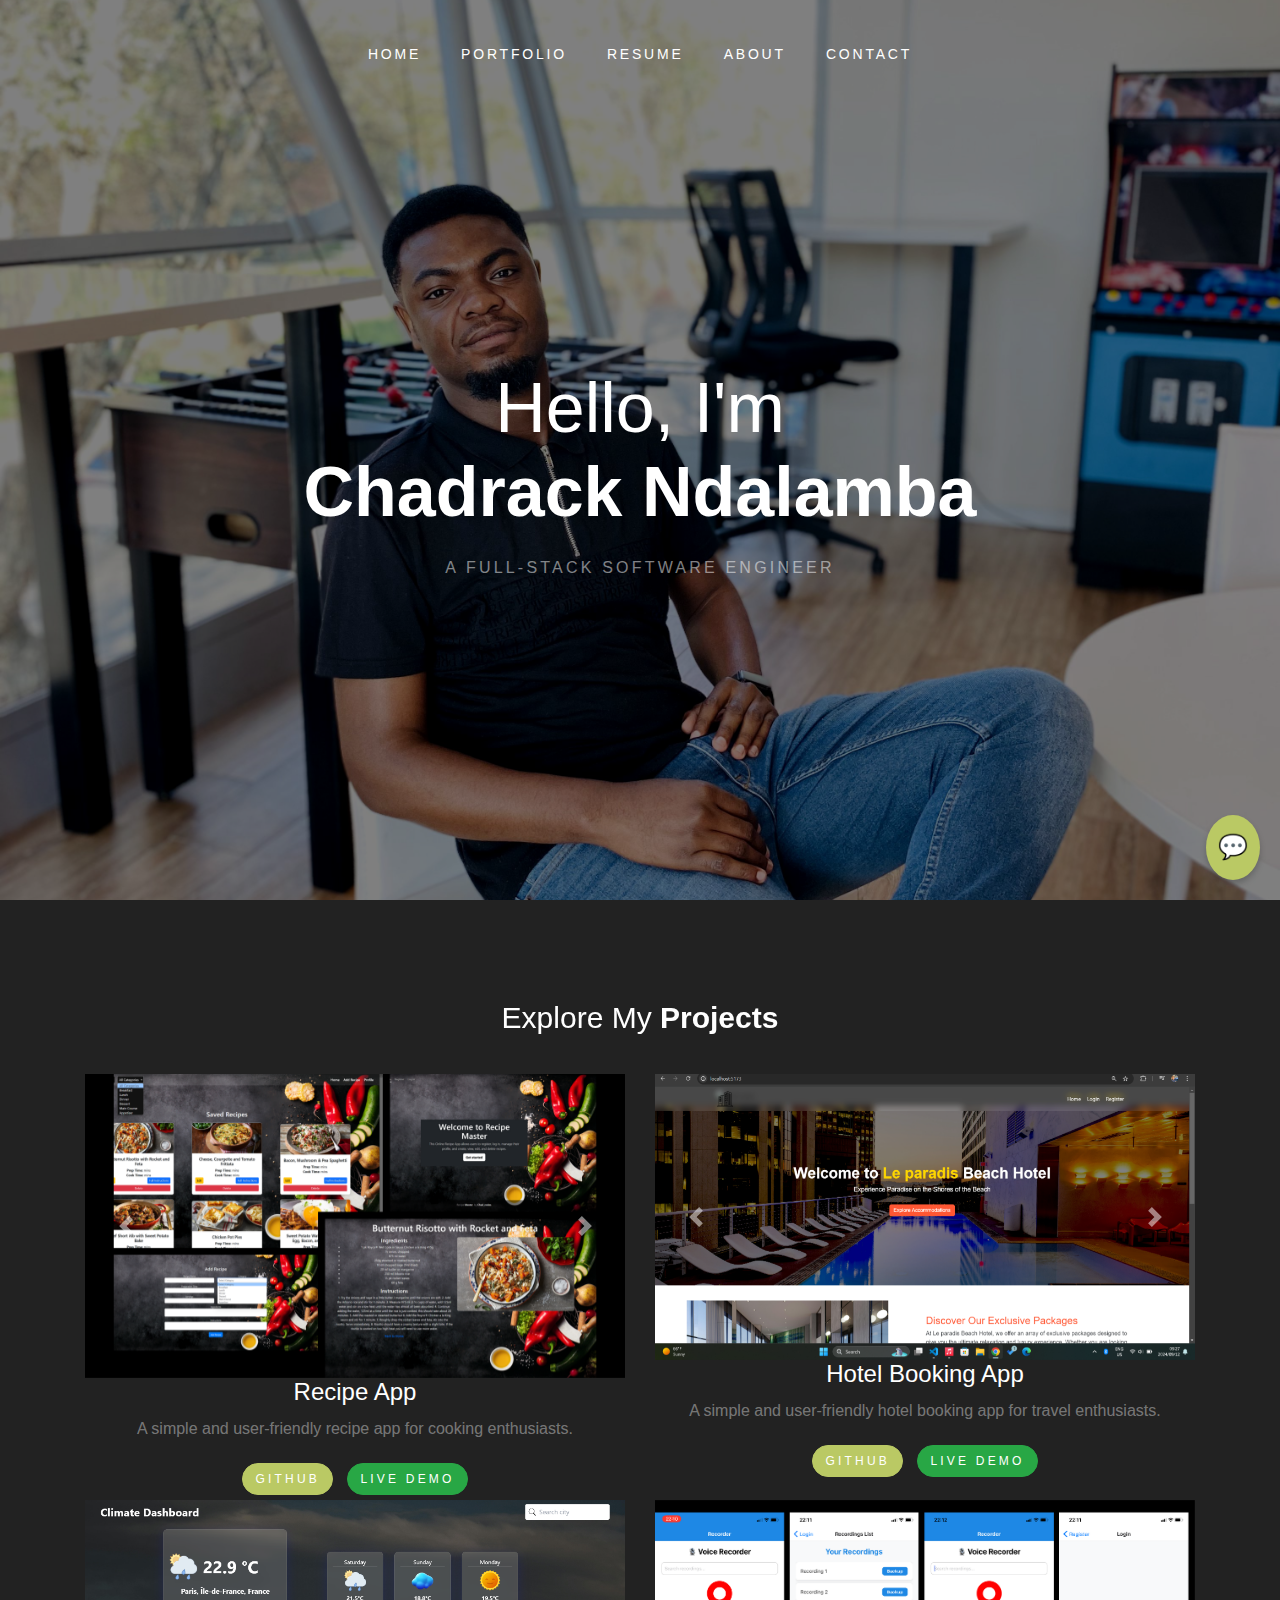
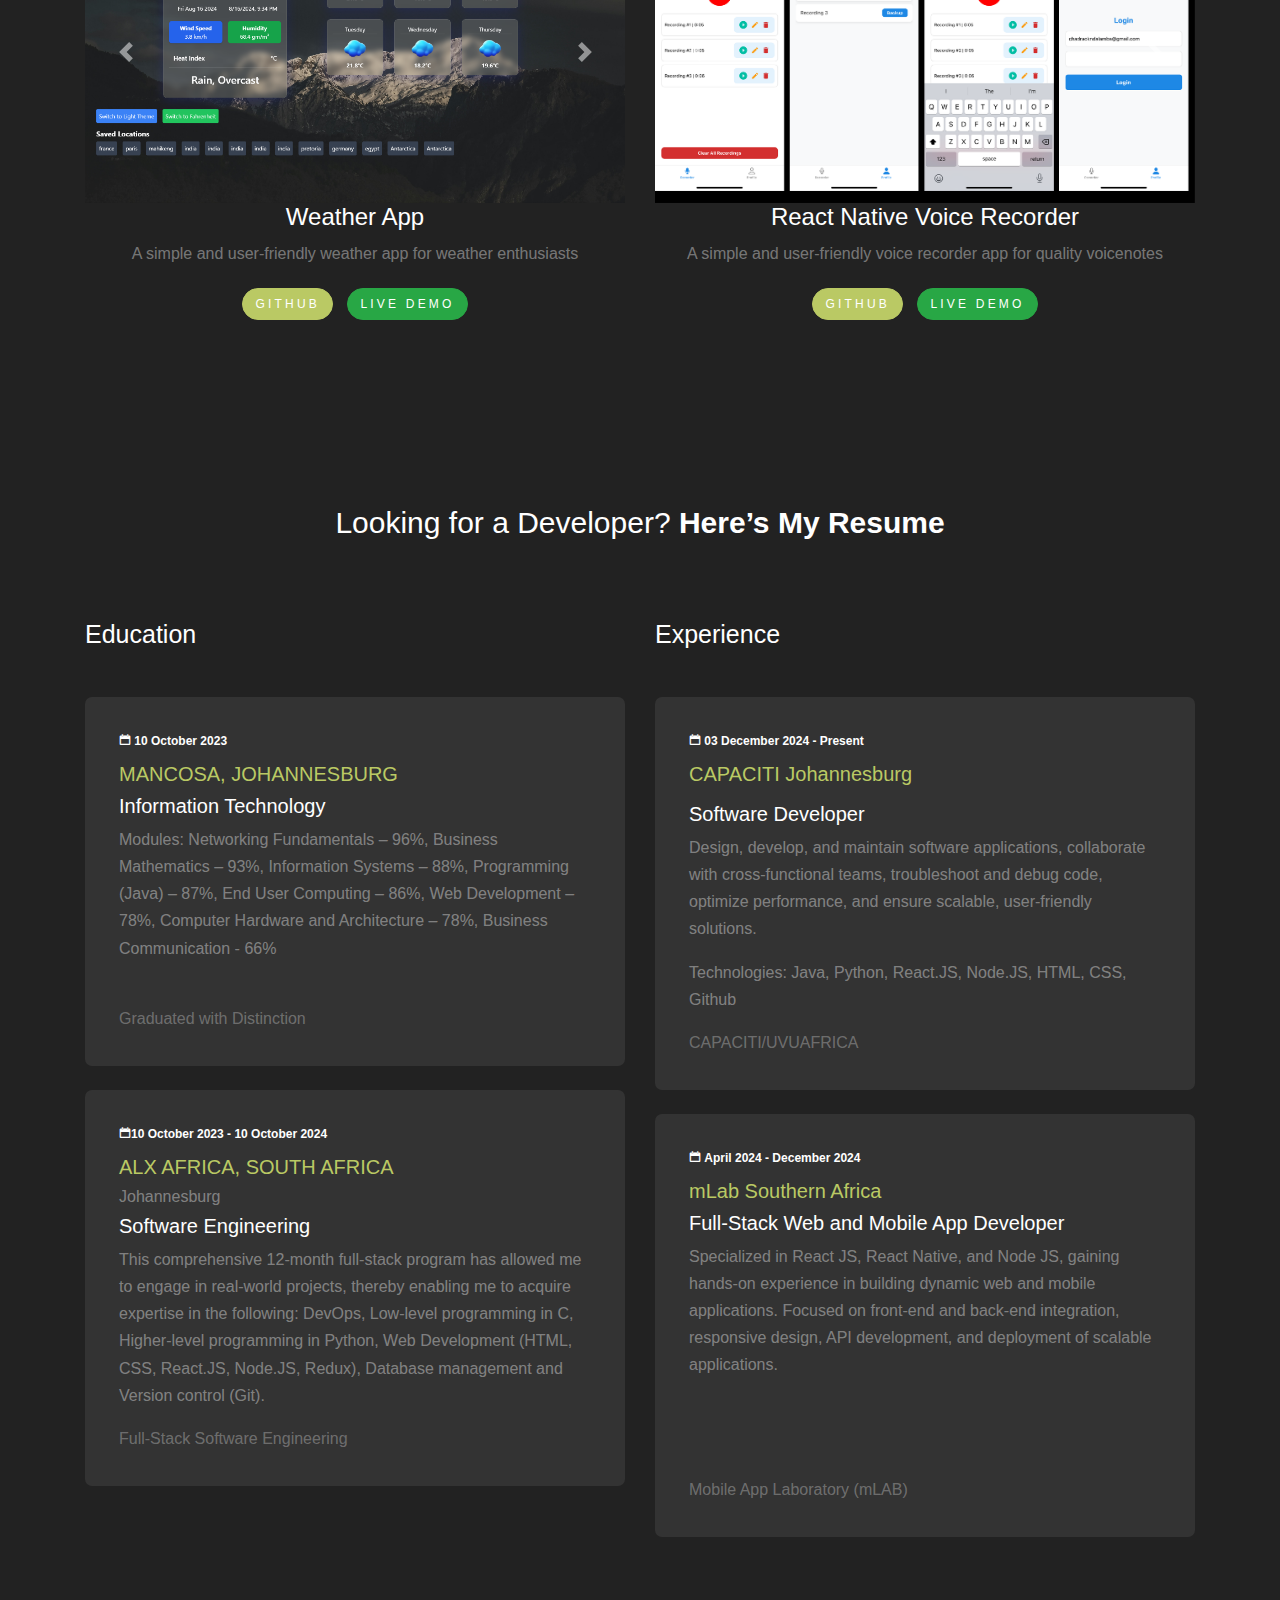
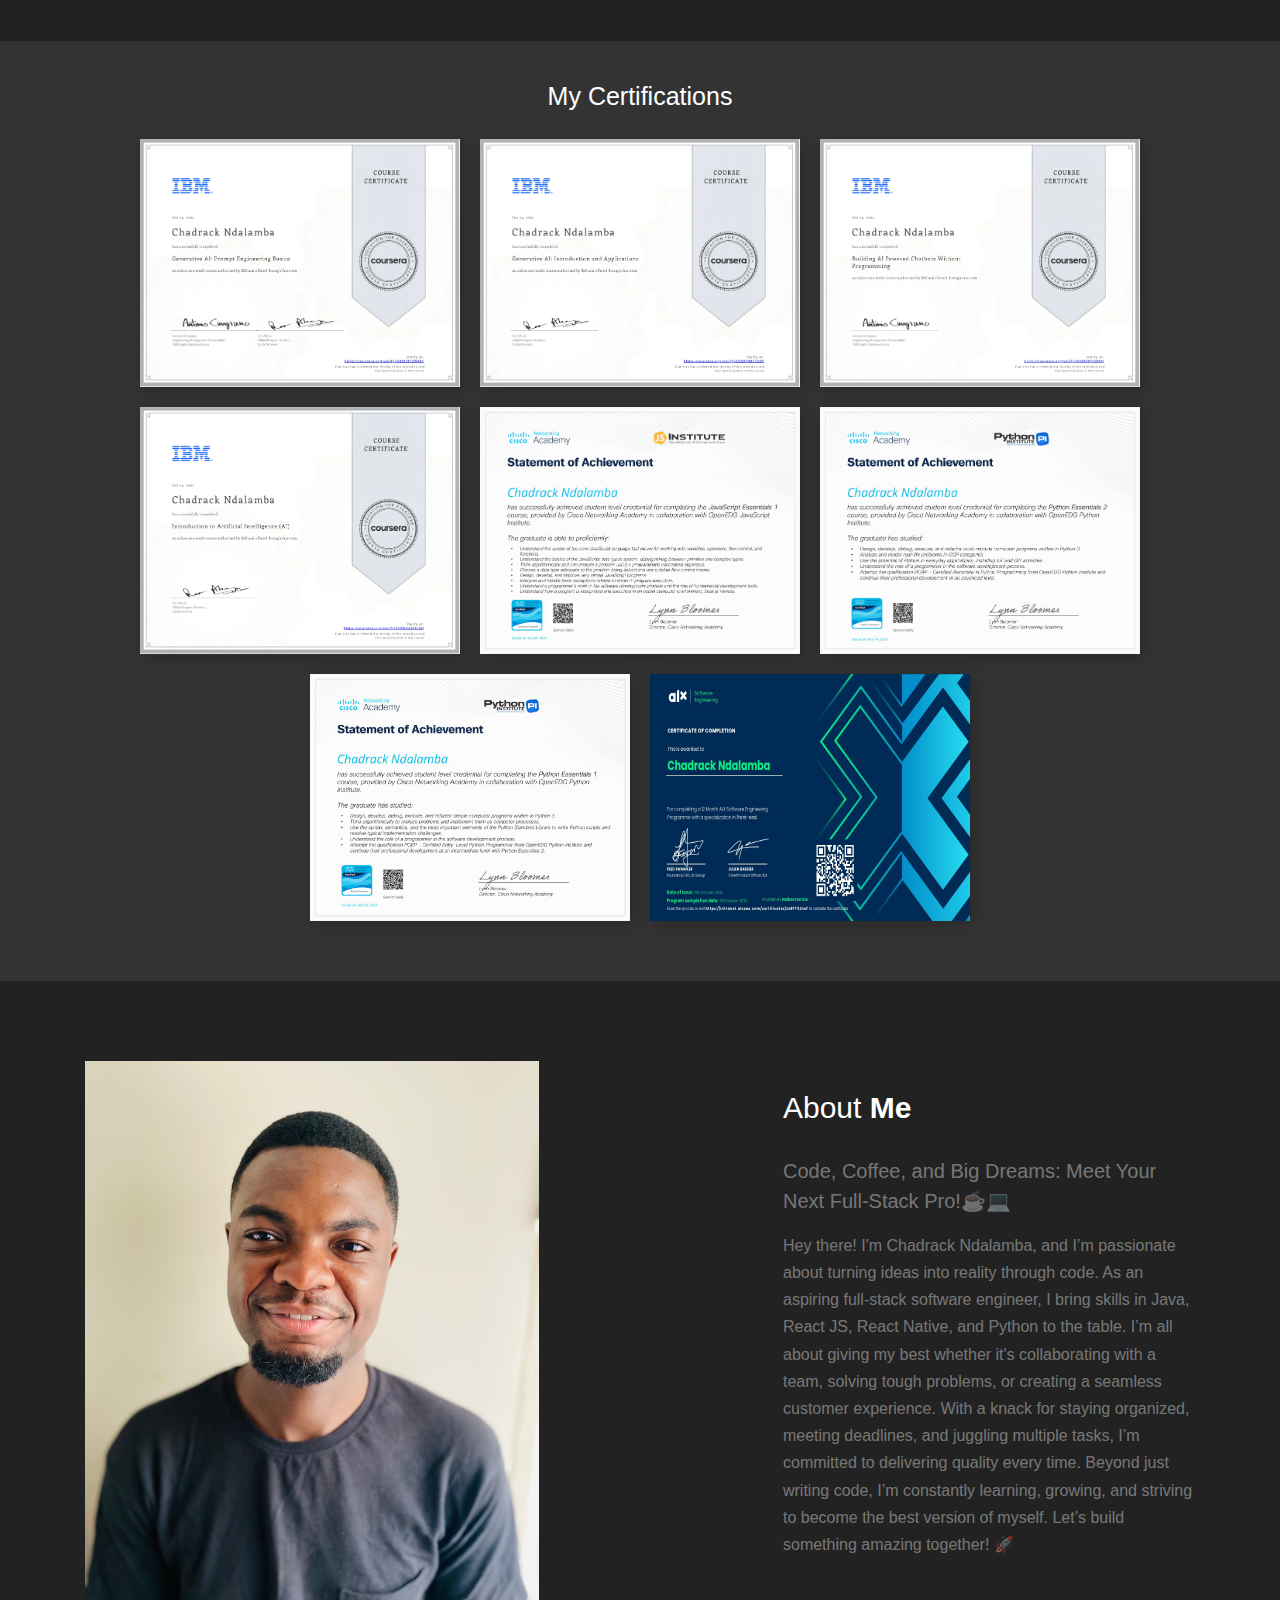
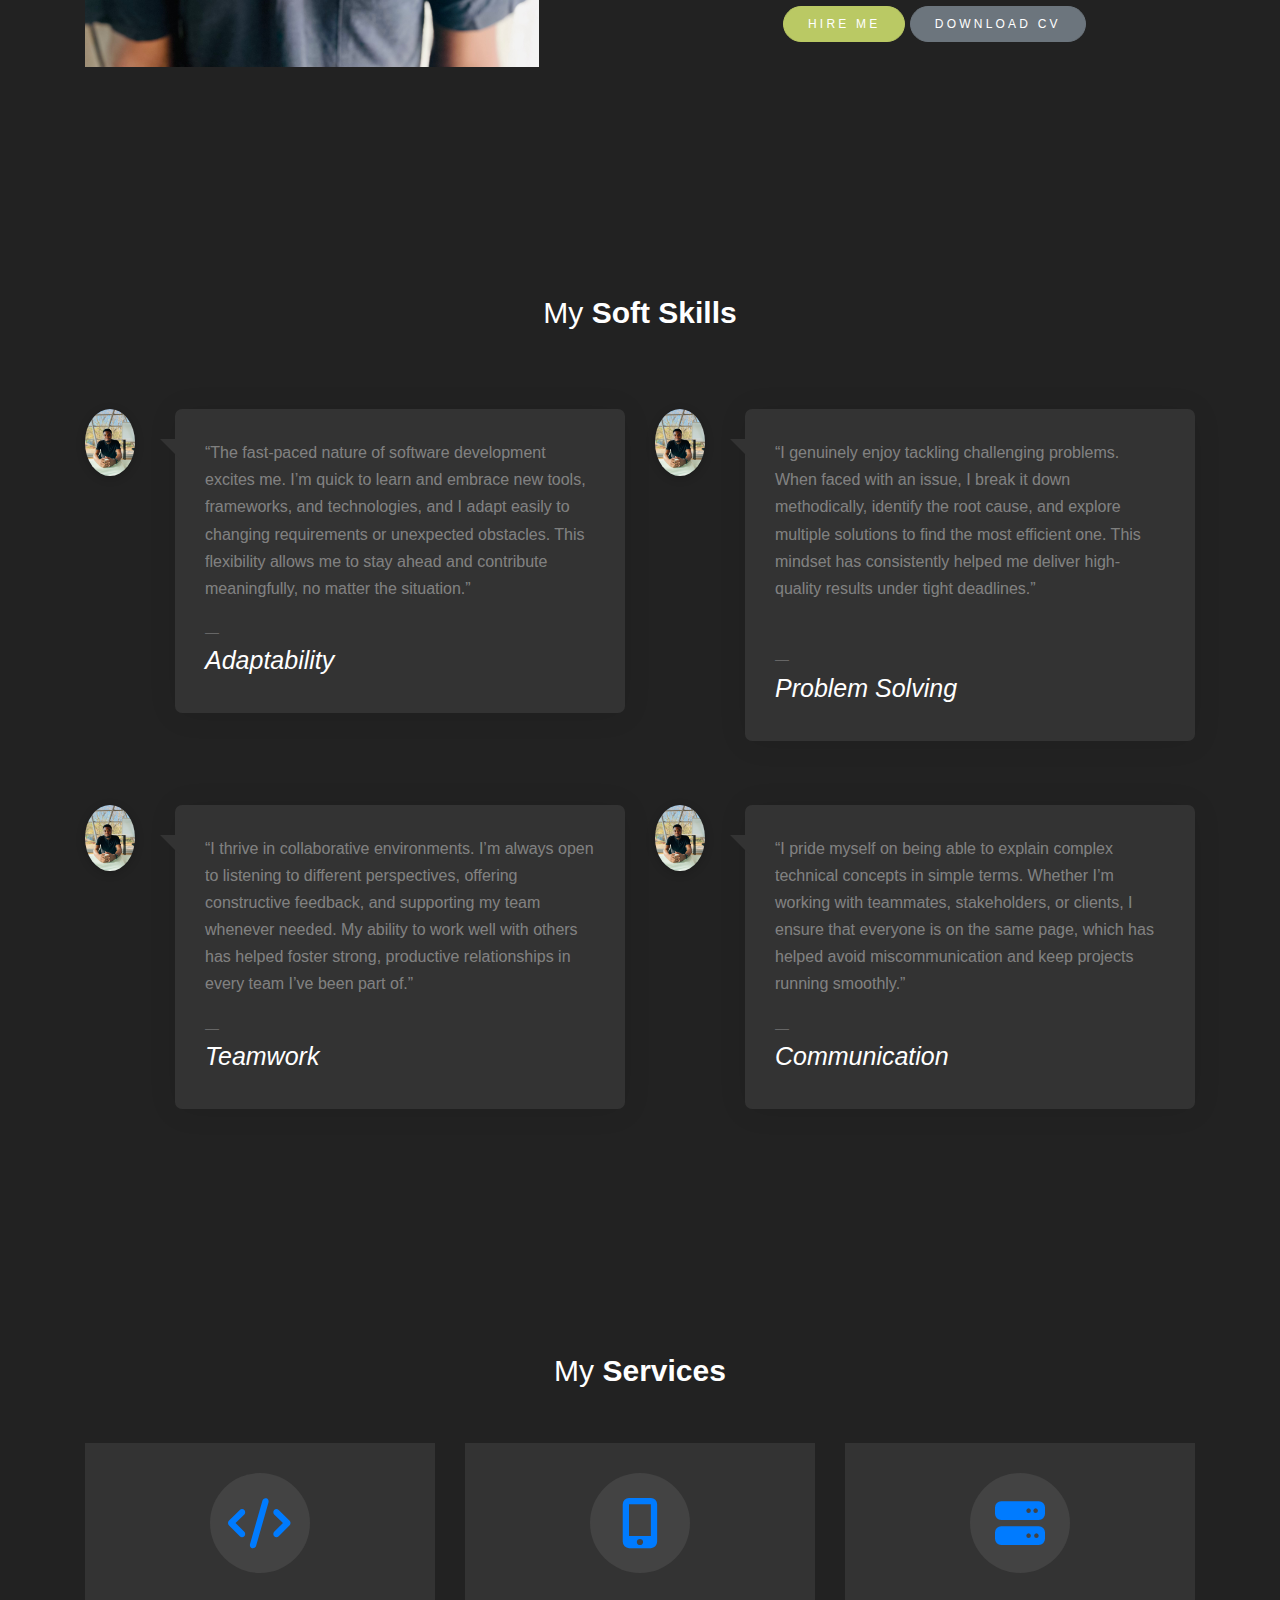
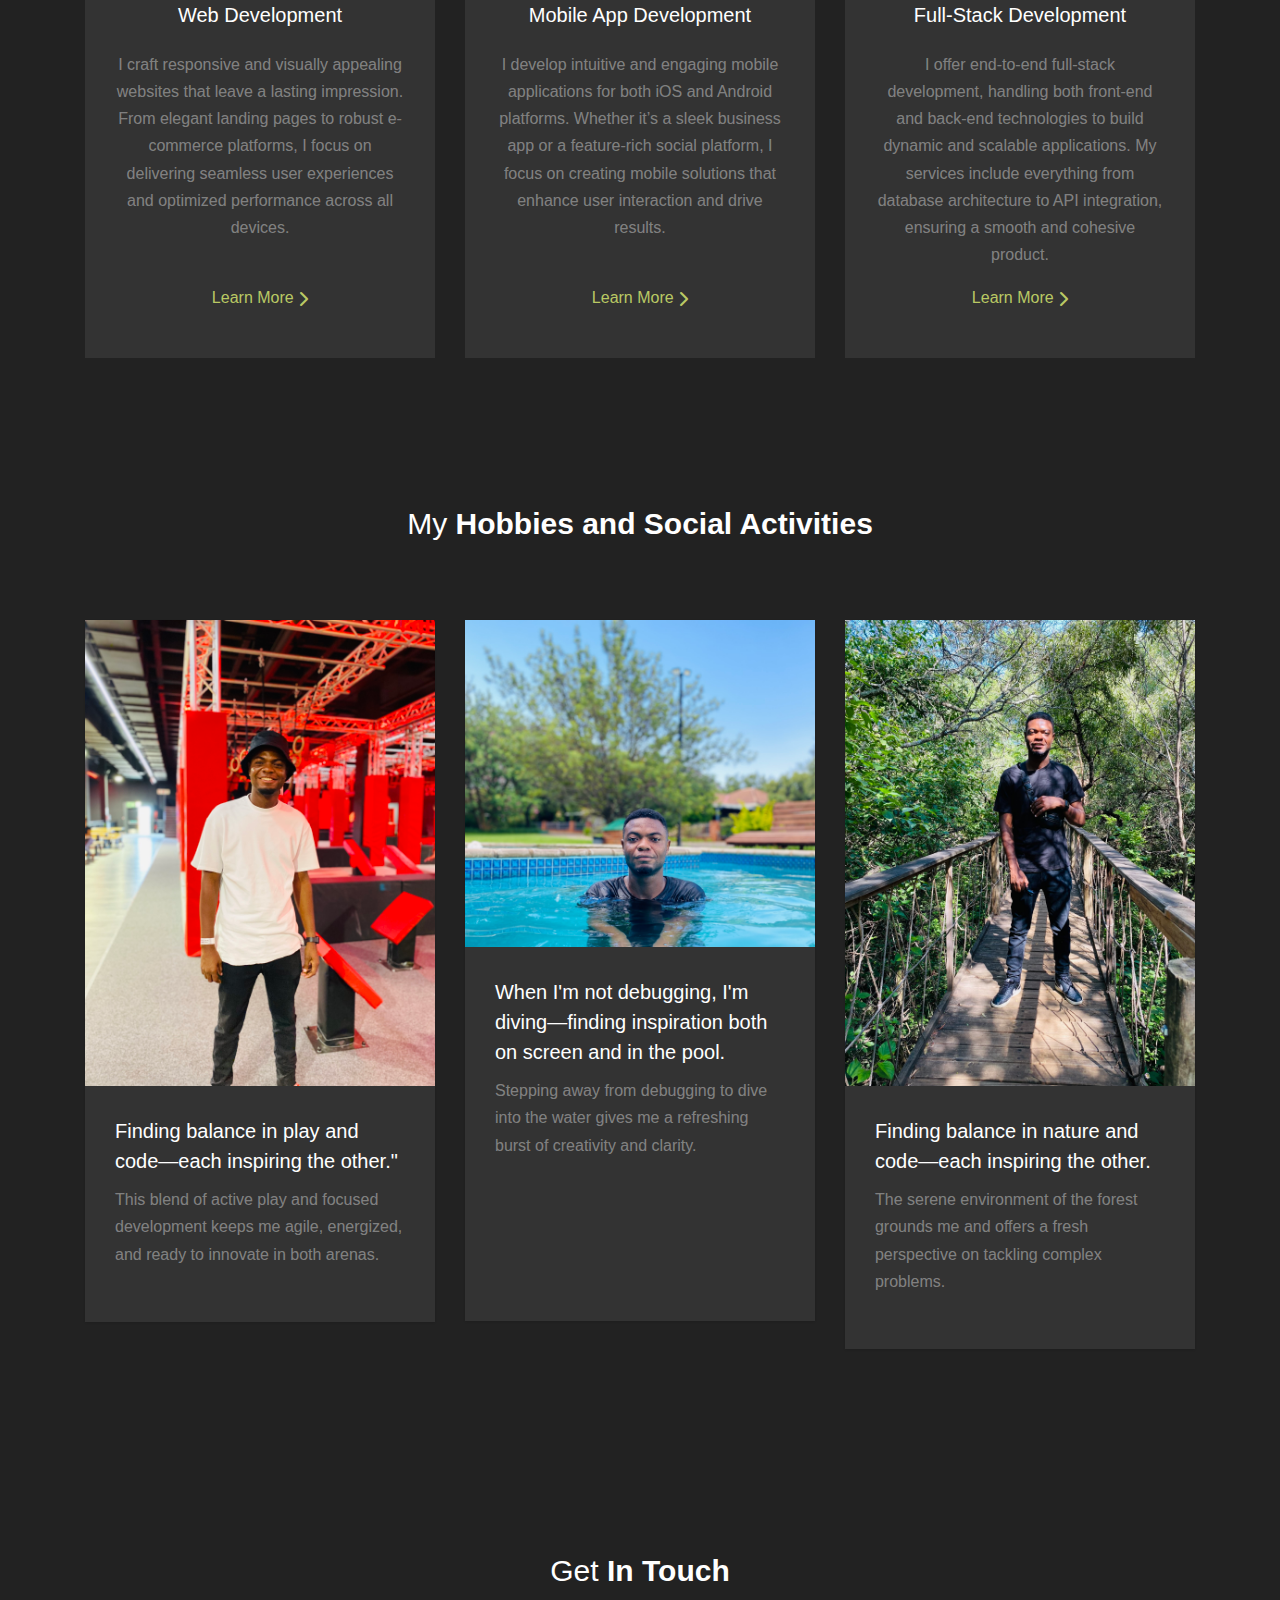
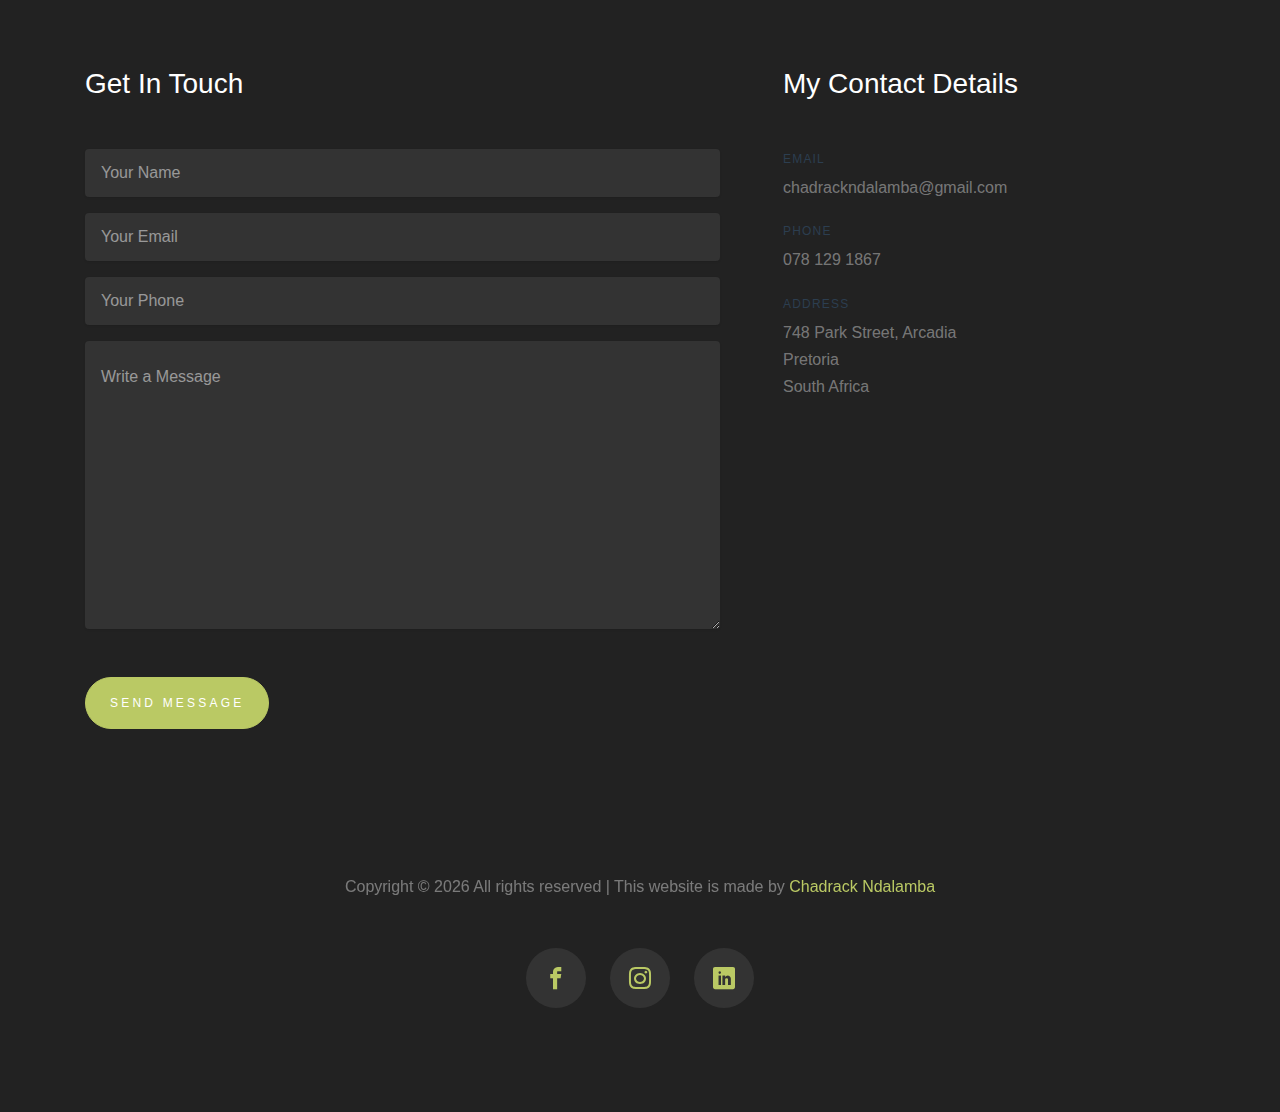
==== index.html @ ae7b4382 "changed previous icons on the services section with new icons and colors" ====
<!DOCTYPE html>
<html lang="en">
<head>
	<title>Welcome to My Portfolio</title>
	<meta charset="utf-8">
	<meta name="viewport" content="width=device-width, initial-scale=1, shrink-to-fit=no">
	<link rel="stylesheet" href="css/animate.css">
	<link rel="stylesheet" href="css/flexslider.css">
	<link rel="stylesheet" href="fonts/icomoon/style.css">

	<link rel="stylesheet" href="css/bootstrap.css">
	<link rel="stylesheet" href="css/style.css">

	<link href="https://fonts.googleapis.com/css?family=Nunito+Sans:200,300,400,700" rel="stylesheet">
	<link rel="stylesheet" href="https://cdnjs.cloudflare.com/ajax/libs/font-awesome/6.4.2/css/all.min.css">


</head>
<body data-spy="scroll" data-target="#pb-navbar" data-offset="200">



	<nav class="navbar navbar-expand-lg site-navbar navbar-light bg-light" id="pb-navbar">

		<div class="container">
			<button class="navbar-toggler" type="button" data-toggle="collapse" data-target="#navbarsExample09" aria-controls="navbarsExample09" aria-expanded="false" aria-label="Toggle navigation">
				<span class="navbar-toggler-icon"></span>
			</button>


			<div class="collapse navbar-collapse justify-content-md-center" id="navbarsExample09">
				<ul class="navbar-nav">
					<li class="nav-item"><a class="nav-link" href="#section-home">Home</a></li>
					<li class="nav-item"><a class="nav-link" href="#section-portfolio">Portfolio</a></li>
					<li class="nav-item"><a class="nav-link" href="#section-resume">Resume</a></li>
					<li class="nav-item"><a class="nav-link" href="#section-about">About</a></li>
					<li class="nav-item"><a class="nav-link" href="#section-contact">Contact</a></li>
				</ul>
			</div>
		</div>
	</nav>




	<section class="site-hero" style="background-image: url(images/IMG_8295.jpg);" id="section-home" data-stellar-background-ratio="0.5">
		<div class="container">
			<div class="row intro-text align-items-center justify-content-center">
				<div class="col-md-10 text-center pt-5">

					<h1 class="site-heading site-animate">Hello, I'm <strong class="d-block">Chadrack Ndalamba</strong></h1>
					<strong class="d-block text-white text-uppercase letter-spacing">A Full-Stack Software Engineer</strong>

				</div>
			</div>
		</div>
	</section> <!-- section -->






	<section class="site-section" id="section-portfolio">
		<div class="container">
			<div class="row">
				<div class="section-heading text-center col-md-12">
					<h2>Explore My <strong>Projects</strong></h2>
				</div>
			</div>
	
			<div class="projects-content">
				<div class="row">
					<!-- Project 1 -->
					<div class="single-project col-md-6">
						<div id="project1Carousel" class="carousel slide" data-bs-ride="carousel">
							<div class="carousel-inner">
								<div class="carousel-item active">
									<img src="images/recipe/cover/Slide1.PNG" class="d-block w-100" alt="Project 1 Image 1">
								</div>
								<div class="carousel-item">
									<img src="images/recipe/2.png" class="d-block w-100" alt="Project 1 Image 2">
								</div>
								<div class="carousel-item">
									<img src="images/recipe/3.png" class="d-block w-100" alt="Project 1 Image 3">
								</div>
							</div>
							<a class="carousel-control-prev" href="#project1Carousel" role="button" data-bs-slide="prev">
								<span class="carousel-control-prev-icon" aria-hidden="true"></span>
							</a>
							<a class="carousel-control-next" href="#project1Carousel" role="button" data-bs-slide="next">
								<span class="carousel-control-next-icon" aria-hidden="true"></span>
							</a>
						</div>
						<div class="p-inner text-center">
							<h4>Recipe App</h4>
							<p>A simple and user-friendly recipe app for cooking enthusiasts.</p>
							<div class="project-links">
								<a href="https://github.com/Chad96/Recipe-app-react" target="_blank" class="btn btn-primary">GitHub</a>
								<a href="https://recipeapp-demo.com" target="_blank" class="btn btn-success">Live Demo</a>
							</div>
						</div>
					</div>
	
					<!-- Project 2 -->
					<div class="single-project col-md-6">
						<div id="project2Carousel" class="carousel slide" data-bs-ride="carousel">
							<div class="carousel-inner">
								<div class="carousel-item active">
									<img src="images/hotel/Screenshot 2024-09-12 092723.png" class="d-block w-100" alt="Project 2 Image 1">
								</div>
								<div class="carousel-item">
									<img src="images/hotel/Screenshot 2024-09-12 092723.png" class="d-block w-100" alt="Project 2 Image 2">
								</div>
							</div>
							<a class="carousel-control-prev" href="#project2Carousel" role="button" data-bs-slide="prev">
								<span class="carousel-control-prev-icon" aria-hidden="true"></span>
							</a>
							<a class="carousel-control-next" href="#project2Carousel" role="button" data-bs-slide="next">
								<span class="carousel-control-next-icon" aria-hidden="true"></span>
							</a>
						</div>
						<div class="p-inner text-center">
							<h4>Hotel Booking App</h4>
							<p>A simple and user-friendly hotel booking app for travel enthusiasts.</p>
							<div class="project-links">
								<a href="https://github.com/Chad96/Hotel-Booking-App" target="_blank" class="btn btn-primary">GitHub</a>
								<a href="https://photographyportfolio-demo.com" target="_blank" class="btn btn-success">Live Demo</a>
							</div>
						</div>
					</div>
	
					<!-- Project 3 -->
					<div class="single-project col-md-6">
						<div id="project2Carousel" class="carousel slide" data-bs-ride="carousel">
							<div class="carousel-inner">
								<div class="carousel-item active">
									<img src="images/weather-app/Screenshot 2024-08-16 213522.png" class="d-block w-100" alt="Project 2 Image 1">
								</div>
								<div class="carousel-item">
									<img src="images/project2-2.jpg" class="d-block w-100" alt="Project 2 Image 2">
								</div>
							</div>
							<a class="carousel-control-prev" href="#project2Carousel" role="button" data-bs-slide="prev">
								<span class="carousel-control-prev-icon" aria-hidden="true"></span>
							</a>
							<a class="carousel-control-next" href="#project2Carousel" role="button" data-bs-slide="next">
								<span class="carousel-control-next-icon" aria-hidden="true"></span>
							</a>
						</div>
						<div class="p-inner text-center">
							<h4>Weather App</h4>
							<p>A simple and user-friendly weather app for weather enthusiasts</p>
							<div class="project-links">
								<a href="https://github.com/Chad96/my-weather-app" target="_blank" class="btn btn-primary">GitHub</a>
								<a href="https://photographyportfolio-demo.com" target="_blank" class="btn btn-success">Live Demo</a>
							</div>
						</div>
					</div>
					
					<!-- Project 3 -->
					<div class="single-project col-md-6">
						<div id="project2Carousel" class="carousel slide" data-bs-ride="carousel">
							<div class="carousel-inner">
								<div class="carousel-item active">
									<img src="images/voice/11.png" class="d-block w-100" alt="Project 2 Image 1">
								</div>
								<div class="carousel-item">
									<img src="images/project2-2.jpg" class="d-block w-100" alt="Project 2 Image 2">
								</div>
							</div>
							<a class="carousel-control-prev" href="#project2Carousel" role="button" data-bs-slide="prev">
								<span class="carousel-control-prev-icon" aria-hidden="true"></span>
							</a>
							<a class="carousel-control-next" href="#project2Carousel" role="button" data-bs-slide="next">
								<span class="carousel-control-next-icon" aria-hidden="true"></span>
							</a>
						</div>
						<div class="p-inner text-center">
							<h4>React Native Voice Recorder</h4>
							<p>A simple and user-friendly voice recorder app for quality voicenotes</p>
							<div class="project-links">
								<a href="https://github.com/Chad96/-React-Native-Audio-Recorder-24" target="_blank" class="btn btn-primary">GitHub</a>
								<a href="https://photographyportfolio-demo.com" target="_blank" class="btn btn-success">Live Demo</a>
							</div>
						</div>
					</div>
					
				</div>
			</div>
		</div>
	</section>
	
	<!-- Bootstrap Lightbox (optional) -->
	<script>
		document.querySelectorAll('.carousel img').forEach(img => {
			img.addEventListener('click', function () {
				const fullView = document.createElement('div');
				fullView.classList.add('full-view');
				fullView.innerHTML = `<div class="overlay"></div><img src="${this.src}" class="full-img"><span class="close-btn">&times;</span>`;
				document.body.appendChild(fullView);
	
				document.querySelector('.close-btn').addEventListener('click', () => {
					fullView.remove();
				});
			});
		});
	</script>
	
	<style>
		.project-links .btn {
			margin: 5px;
		}
	
		.full-view {
			position: fixed;
			top: 0;
			left: 0;
			width: 100%;
			height: 100%;
			background: rgba(0, 0, 0, 0.8);
			display: flex;
			align-items: center;
			justify-content: center;
			z-index: 9999;
		}
	
		.full-view .full-img {
			max-width: 90%;
			max-height: 90%;
			border-radius: 10px;
		}
	
		.full-view .close-btn {
			position: absolute;
			top: 20px;
			right: 30px;
			font-size: 30px;
			color: white;
			cursor: pointer;
		}
	</style>
	
	<!-- .section -->

	
	<section class="site-section " id="section-resume">
		<div class="container">
			<div class="row">
				<div class="col-md-12 mb-5">
					<div class="section-heading text-center">
						<h2>Looking for a Developer? <strong>Here’s My Resume</strong></h2>
					</div>
				</div>
				<div class="col-md-6">
					<h2 class="mb-5">Education</h2>
					<div class="resume-item mb-4">
						<span class="date"><span class="icon-calendar"></span> 10 October 2023</span>
						<h3>MANCOSA, JOHANNESBURG </h3>
						<h5>Information Technology</h5>
						<p>Modules: Networking Fundamentals – 96%, Business Mathematics – 93%, Information Systems – 88%, Programming (Java) – 87%, End User Computing – 86%, Web Development – 78%, Computer Hardware and Architecture – 78%, Business Communication - 66%</p>
						<br>
						<span class="school">Graduated with Distinction</span>

					</div>

					<div class="resume-item mb-4">
						<span class="date"><span class="icon-calendar"></span>10 October 2023 - 10 October 2024</span>
						<h3>ALX AFRICA, SOUTH AFRICA</h3>
						<h6>Johannesburg</h6>
						<h5>Software Engineering</h5>
						<p>This comprehensive 12-month full-stack program has allowed me to engage in real-world projects, thereby enabling me to acquire expertise in the following: 
							DevOps, Low-level programming in C, Higher-level programming in Python, Web Development (HTML, CSS, React.JS, Node.JS, Redux), Database management and Version control (Git).
							</p>
						<span class="school">Full-Stack Software Engineering</span>
					</div>

					<!-- <div class="resume-item mb-4">
						<span class="date"><span class="icon-calendar"></span> March 2013 - Present</span>
						<h3>Masteral in Information Technology</h3>
						<p>Even the all-powerful Pointing has no control about the blind texts it is an almost unorthographic.</p>
						<span class="school">New York University</span>
					</div> -->

					<!-- <div class="resume-item mb-4">
						<span class="date"><span class="icon-calendar"></span> March 2013 - Present Deacember.</span>
						<h3>Masteral in Information Technology</h3>
						<p>Even the all-powerful Pointing has no control about the blind texts it is an almost unorthographic.</p>
						<span class="school">New York University</span>
					</div> -->

				</div>
				<div class="col-md-6">


					<h2 class="mb-5">Experience</h2>

					<div class="resume-item mb-4">
						<span class="date"><span class="icon-calendar"></span> 03 December 2024 - Present</span>
						<h3>CAPACITI Johannesburg </h3>
						<p><h5>Software Developer</h5> Design, develop, and maintain software applications, collaborate with cross-functional teams, troubleshoot and debug code, optimize performance, and ensure scalable, user-friendly solutions. </p>
						<p>Technologies:  Java, Python, React.JS, Node.JS, HTML, CSS, Github</p>
						<span class="school">CAPACITI/UVUAFRICA</span>
					</div>

					<div class="resume-item mb-4">
						<span class="date"><span class="icon-calendar"></span> April 2024 - December 2024</span>
						<h3>mLab Southern Africa </h3>
						<h5>Full-Stack Web and Mobile App Developer</h5>
						<p>Specialized in React JS, React Native, and Node JS, gaining hands-on experience in building dynamic web and mobile applications. Focused on front-end and back-end integration, responsive design, API development, and deployment of scalable applications.</p>
						<br>
						<br>
						<br>
						<span class="school">Mobile App Laboratory (mLAB)</span>
					</div>

					<!-- <div class="resume-item mb-4">
						<span class="date"><span class="icon-calendar"></span> March 2013 - Present</span>
						<h3>Lead Product Designer</h3>
						<p>Even the all-powerful Pointing has no control about the blind texts it is an almost unorthographic.</p>
						<span class="school">Twitter</span>
					</div> -->

					<!-- <div class="resume-item mb-4">
						<span class="date"><span class="icon-calendar"></span> March 2013 - Present</span>
						<h3>Lead Product Designer</h3>
						<p>Even the all-powerful Pointing has no control about the blind texts it is an almost unorthographic.</p>
						<span class="school">Shopify</span>
					</div> -->


				</div>
			</div>
		</div>
	</section> <!-- .section -->

    <section class="certifications-section">
        <h2>My <strong>Certifications</strong> </h2>
        <div class="certifications-container">
            <img src="images/certifications/1.jpg" alt="Certification 1">
            <img src="images/certifications/2.jpg" alt="Certification 2">
            <img src="images/certifications/3.jpg" alt="Certification 3">
            <img src="images/certifications/4.jpg" alt="Certification 4">
			<img src="images/certifications/5.jpg" alt="Certification 5">
			<img src="images/certifications/6.jpg" alt="Certification 6">
			<img src="images/certifications/8.jpg" alt="Certification 8">
			<img src="images/certifications/7.jpg" alt="Certification 7">
			
        </div>
    </section>

	<section class="site-section" id="section-about">
		<div class="container">
			<div class="row mb-5 align-items-center">
				<div class="col-lg-7 pr-lg-5 mb-5 mb-lg-0">
					<img src="images/IMG_9629.jpg" alt="Image placeholder" class="img-fluid" style="width: 75.5%; height: auto;">
				</div>
				
				<div class="col-lg-5 pl-lg-5">
					<div class="section-heading">
						<h2>About <strong>Me</strong></h2>
					</div>
					<p class="lead">Code, Coffee, and Big Dreams: Meet Your Next Full-Stack Pro!☕💻</p>
					<p class="mb-5  ">Hey there! I'm Chadrack Ndalamba, and I’m passionate about turning ideas into reality through code. As an aspiring full-stack software engineer, I bring skills in Java, React JS, React Native, and Python to the table.

						I’m all about giving my best whether it's collaborating with a team, solving tough problems, or creating a seamless customer experience. With a knack for staying organized, meeting deadlines, and juggling multiple tasks, I’m committed to delivering quality every time.
						
						Beyond just writing code, I’m constantly learning, growing, and striving to become the best version of myself. Let’s build something amazing together! 🚀</p>

					<p>
						<a href="#section-contact" class="btn btn-primary px-4 py-2 btn-sm smoothscroll">Hire Me</a>
						<a href="/cv/2024 Candidate CV V2 (1).pdf" class="btn btn-secondary px-4 py-2 btn-sm">Download CV</a>
					</p>
				</div>
			</div>


		</div>
	</section>

	<section class="site-section">
		<div class="container">
			<div class="row mb-5">
				<div class="col-md-12">
					<div class="section-heading text-center">
						<h2>My <strong>Soft Skills</strong></h2>
					</div>
				</div>
			</div>
			<div class="row">
				<div class="col-md-6">

					<div class="block-47 d-flex mb-5">
						<div class="block-47-image">
							<img src="images/IMG_8298 (1).jpg" alt="Image placeholder" class="img-fluid">
						</div>
						<blockquote class="block-47-quote">
							<p>&ldquo;The fast-paced nature of software development excites me. I’m quick to learn and embrace new tools, frameworks, and technologies, and I adapt easily to changing requirements or unexpected obstacles. This flexibility allows me to stay ahead and contribute meaningfully, no matter the situation.&rdquo;</p>
							<cite class="block-47-quote-author">&mdash; <h2>Adaptability</h2></cite>
						</blockquote>
					</div>

				</div>
				<div class="col-md-6">

					<div class="block-47 d-flex mb-5">
						<div class="block-47-image">
							<img src="images/IMG_8298 (1).jpg" alt="Image placeholder" class="img-fluid">
						</div>
						<blockquote class="block-47-quote">
							<p>&ldquo;I genuinely enjoy tackling challenging problems. When faced with an issue, I break it down methodically, identify the root cause, and explore multiple solutions to find the most efficient one. This mindset has consistently helped me deliver high-quality results under tight deadlines.&rdquo;</p>
							<br>
							<cite class="block-47-quote-author">&mdash; <h2>Problem Solving</h2></cite>
						</blockquote>
					</div>

				</div>

				<div class="col-md-6">

					<div class="block-47 d-flex mb-5">
						<div class="block-47-image">
							<img src="images/IMG_8298 (1).jpg" alt="Image placeholder" class="img-fluid">
						</div>
						<blockquote class="block-47-quote">
							<p>&ldquo;I thrive in collaborative environments. I’m always open to listening to different perspectives, offering constructive feedback, and supporting my team whenever needed. My ability to work well with others has helped foster strong, productive relationships in every team I’ve been part of.&rdquo;</p>
							<cite class="block-47-quote-author">&mdash; <h2>Teamwork</h2></cite>
						</blockquote>
					</div>

				</div>
				<div class="col-md-6">

					<div class="block-47 d-flex mb-5">
						<div class="block-47-image">
							<img src="images/IMG_8298 (1).jpg" alt="Image placeholder" class="img-fluid">
						</div>
						<blockquote class="block-47-quote">
							<p>&ldquo;I pride myself on being able to explain complex technical concepts in simple terms. Whether I’m working with teammates, stakeholders, or clients, I ensure that everyone is on the same page, which has helped avoid miscommunication and keep projects running smoothly.&rdquo;</p>
							<cite class="block-47-quote-author">&mdash; <h2>Communication</h2></cite>
						</blockquote>
					</div>

				</div>

			</div>
		</div>
	</section>


	<section class="site-section pb-0" id="section-services">
		<div class="container">
			<div class="row mb-4">
				<div class="col-md-12">
					<div class="section-heading text-center">
						<h2>My <strong>Services</strong></h2>
					</div>
				</div>
			</div>
			<div class="row">
	
				<div class="col-md-6 col-lg-4 text-center mb-5">
					<div class="site-service-item site-animate" data-animate-effect="fadeIn">
						<span class="icon">
							<i class="fas fa-code"></i> <!-- Web Development Icon -->
						</span>
						<h3 class="mb-4">Web Development</h3>
						<p>I craft responsive and visually appealing websites that leave a lasting impression. From elegant landing pages to robust e-commerce platforms, I focus on delivering seamless user experiences and optimized performance across all devices.</p>
						<br>
						<p><a href="#" class="site-link">Learn More <i class="fas fa-chevron-right"></i></a></p>
					</div>
				</div>
	
				<div class="col-md-6 col-lg-4 text-center mb-5">
					<div class="site-service-item site-animate" data-animate-effect="fadeIn">
						<span class="icon">
							<i class="fas fa-mobile-alt"></i> <!-- Mobile App Development Icon -->
						</span>
						<h3 class="mb-4">Mobile App Development</h3>
						<p>I develop intuitive and engaging mobile applications for both iOS and Android platforms. Whether it’s a sleek business app or a feature-rich social platform, I focus on creating mobile solutions that enhance user interaction and drive results.</p>
						<br>
						<p><a href="#" class="site-link">Learn More <i class="fas fa-chevron-right"></i></a></p>
					</div>
				</div>
	
				<div class="col-md-6 col-lg-4 text-center mb-5">
					<div class="site-service-item site-animate" data-animate-effect="fadeIn">
						<span class="icon">
							<i class="fas fa-server"></i> <!-- Full-Stack Development Icon -->
						</span>
						<h3 class="mb-4">Full-Stack Development</h3>
						<p>I offer end-to-end full-stack development, handling both front-end and back-end technologies to build dynamic and scalable applications. My services include everything from database architecture to API integration, ensuring a smooth and cohesive product.</p>
						<p><a href="#" class="site-link">Learn More <i class="fas fa-chevron-right"></i></a></p>
					</div>
				</div>
	
			</div>
		</div>
	</section>

	

	<section class="site-section" id="section-blog">
		<div class="container">
			<div class="row">
				<div class="col-md-12 mb-5">
					<div class="section-heading text-center">
						<h2>My <strong>Hobbies and Social Activities</strong></h2>
					</div>
				</div>
			</div>

			<div class="row">
				<div class="col-sm-6 col-lg-4 mb-4">
					<div class="blog-entry">
						<a href="#"><img src="images/IMG_6530.jpg" alt="Image placeholder" class="img-fluid"></a>
						<div class="blog-entry-text">
							<h3><a href="#">Finding balance in play and code—each inspiring the other."</a></h3>
							<p class="mb-4">This blend of active play and focused development keeps me agile, energized, and ready to innovate in both arenas.






							</p>

							<!-- <div class="meta">
								<a href="#"><span class="icon-calendar"></span> Aug 7, 2018</a>
								<a href="#"><span class="icon-bubble"></span> 5 Comments</a>
							</div> -->
						</div>
					</div>
				</div>

				<div class="col-sm-6 col-lg-4 mb-4">
					<div class="blog-entry">
						<a href="#"><img src="images/IMG_6042.jpg" alt="Image placeholder" class="img-fluid"></a>
						<div class="blog-entry-text">
							<h3><a href="#">When I'm not debugging, I'm diving—finding inspiration both on screen and in the pool.</a></h3>
							<p class="mb-4">Stepping away from debugging to dive into the water gives me a refreshing burst of creativity and clarity.</p>
							<br>
							<br>
							<br>
							<br>
							

							<!-- <div class="meta">
								<a href="#"><span class="icon-calendar"></span> Aug 7, 2018</a>
								<a href="#"><span class="icon-bubble"></span> 5 Comments</a>
							</div> -->
						</div>
					</div>
				</div>

				<div class="col-sm-6 col-lg-4 mb-4">
					<div class="blog-entry">
						<a href="#"><img src="images/IMG_6241.jpg" alt="Image placeholder" class="img-fluid"></a>
						<div class="blog-entry-text">
							<h3><a href="#">Finding balance in nature and code—each inspiring the other.</a></h3>
							<p class="mb-4">The serene environment of the forest grounds me and offers a fresh perspective on tackling complex problems.</p>

							<!-- <div class="meta">
								<a href="#"><span class="icon-calendar"></span> Aug 7, 2018</a>
								<a href="#"><span class="icon-bubble"></span> 5 Comments</a>
							</div> -->
						</div>
					</div>
				</div>

			</div>
		</div>
	</section>

	<section class="site-section" id="section-contact">
		<div class="container">
			<div class="row">
				<div class="col-md-12 mb-5">
					<div class="section-heading text-center">
						<h2>Get <strong>In Touch</strong></h2>
					</div>
				</div>

				<div class="col-md-7 mb-5 mb-md-0">
					<form action="https://formspree.io/f/mnnjvgyo" method="POST" class="site-form">
						<h3 class="mb-5">Get In Touch</h3>
						
						<div class="form-group">
							<input type="text" name="name" class="form-control px-3 py-4" placeholder="Your Name" required>
						</div>
						
						<div class="form-group">
							<input type="email" name="email" class="form-control px-3 py-4" placeholder="Your Email" required>
						</div>
						
						<div class="form-group">
							<input type="text" name="phone" class="form-control px-3 py-4" placeholder="Your Phone">
						</div>
						
						<div class="form-group mb-5">
							<textarea name="message" class="form-control px-3 py-4" cols="30" rows="10" placeholder="Write a Message" required></textarea>
						</div>
						
						<div class="form-group">
							<input type="submit" class="btn btn-primary px-4 py-3" value="Send Message">
						</div>
						
						<!-- Success Message -->
						<p id="success-message" style="display: none; color: green; margin-top: 10px;">
							Your message has been sent successfully!
						</p>
					</form>
					
					<script>
					document.querySelector("form").addEventListener("submit", function(event) {
						event.preventDefault();
						let form = event.target;
					
						fetch(form.action, {
							method: form.method,
							body: new FormData(form),
							headers: { 'Accept': 'application/json' }
						}).then(response => {
							if (response.ok) {
								document.getElementById("success-message").style.display = "block";
								form.reset();
							} else {
								alert("Something went wrong. Please try again.");
							}
						}).catch(error => alert("Error: " + error));
					});
					</script>
					
				
					
				</div>
				<div class="col-md-5 pl-md-5">
					<h3 class="mb-5">My Contact Details</h3>
					<ul class="site-contact-details">
						<li>
							<span class="text-uppercase">Email</span>
							chadrackndalamba@gmail.com
						</li>
						<li>
							<span class="text-uppercase">Phone</span>
							078 129 1867
						</li>
						<!-- <li>
							<span class="text-uppercase">Github</span>
							Chad96
						</li> -->
						<li>
							<span class="text-uppercase">Address</span>
							748 Park Street, Arcadia <br>
							Pretoria  <br>
							South Africa
						</li>
					</ul>
				</div>
			</div>
		</div>
	</section>
	


	<footer class="site-footer"><!-- Chatbot Icon -->
		<div id="chatbot-icon" onclick="toggleChatbot()">
			💬
		</div>
		
		<!-- Chatbot Container (Initially Hidden) -->
		<div id="chatbot-container" class="hidden">
			<div class="chatbot-container">
				<div class="chat-header">
					Ask Me About My Portfolio
					<button class="close-btn" onclick="toggleChatbot()">✖</button>
				</div>
				<div class="chat-box" id="chat-box">
					<div class="chat-message bot">Hi! Ask me about my projects, skills, or experience. 😊</div>
				</div>
				<div class="chat-input">
					<input type="text" id="user-input" placeholder="Type a message..." />
					<button id="send-btn">Send</button>
				</div>
			</div>
		</div>
		
		<!-- Link Chatbot CSS -->
		<link rel="stylesheet" href="chatbot-style.css">
		
		<!-- Load Chatbot JS -->
		<script src="chatbot-script.js"></script>
		

		<div class="container">

			<div class="row mb-5">
				<p class="col-12 text-center">
					<!-- Link back to Colorlib can't be removed. Template is licensed under CC BY 3.0. -->
					Copyright &copy; <script>document.write(new Date().getFullYear());</script> All rights reserved | This website is made  by <a href="https://github.com/Chad96" target="_blank" class="text-primary">Chadrack Ndalamba</a>
					<!-- Link back to Colorlib can't be removed. Template is licensed under CC BY 3.0. -->
				</p>
			</div>
			
			<div class="row mb-5">
				<div class="col-md-12 text-center">
					<p>
						<a href="https://web.facebook.com/chad.rsa.1/" class="social-item"><span class="icon-facebook2"></span></a>
						<!-- <a href="#" class="social-item"><span class="icon-twitter"></span></a> -->
						<a href="https://www.instagram.com/chad.rsa/" class="social-item"><span class="icon-instagram2"></span></a>
						<a href="https://www.linkedin.com/in/chadrack-ndalamba-442139137/" class="social-item"><span class="icon-linkedin2"></span></a>
						<!-- <a href="#" class="social-item"><span class="icon-vimeo"></span></a> -->
					</p>
				</div>
			</div>
			
		</div>

		
		
	</footer>




	<script src="js/vendor/jquery.min.js"></script>
	<script src="js/vendor/jquery-migrate-3.0.1.min.js"></script>
	<script src="js/vendor/popper.min.js"></script>
	<script src="js/vendor/bootstrap.min.js"></script>

	<script src="js/vendor/jquery.easing.1.3.js"></script>

	<script src="js/vendor/jquery.stellar.min.js"></script>
	<script src="js/vendor/jquery.waypoints.min.js"></script>

	<script src="https://unpkg.com/isotope-layout@3/dist/isotope.pkgd.min.js"></script>
	<script src="https://unpkg.com/imagesloaded@4/imagesloaded.pkgd.min.js"></script>
	<script src="js/custom.js"></script>

	<!-- Google Map -->
    <!-- <script src="https://maps.googleapis.com/maps/api/js?key=AIzaSyBVWaKrjvy3MaE7SQ74_uJiULgl1JY0H2s&sensor=false"></script>
    	<script src="js/google-map.js"></script> -->

    </body>
    </html>
---- fonts/icomoon/style.css ----
@font-face {
  font-family: 'icomoon';
  src:  url('fonts/icomoon.eot?1z9v6x');
  src:  url('fonts/icomoon.eot?1z9v6x#iefix') format('embedded-opentype'),
    url('fonts/icomoon.ttf?1z9v6x') format('truetype'),
    url('fonts/icomoon.woff?1z9v6x') format('woff'),
    url('fonts/icomoon.svg?1z9v6x#icomoon') format('svg');
  font-weight: normal;
  font-style: normal;
}

[class^="icon-"], [class*=" icon-"] {
  /* use !important to prevent issues with browser extensions that change fonts */
  font-family: 'icomoon' !important;
  speak: none;
  font-style: normal;
  font-weight: normal;
  font-variant: normal;
  text-transform: none;
  line-height: 1;

  /* Better Font Rendering =========== */
  -webkit-font-smoothing: antialiased;
  -moz-osx-font-smoothing: grayscale;
}

.icon-mobile3:before {
  content: "\e000";
}
.icon-laptop3:before {
  content: "\e001";
}
.icon-desktop:before {
  content: "\e002";
}
.icon-tablet3:before {
  content: "\e003";
}
.icon-phone3:before {
  content: "\e004";
}
.icon-document2:before {
  content: "\e005";
}
.icon-documents2:before {
  content: "\e006";
}
.icon-search2:before {
  content: "\e007";
}
.icon-clipboard3:before {
  content: "\e008";
}
.icon-newspaper2:before {
  content: "\e009";
}
.icon-notebook:before {
  content: "\e00a";
}
.icon-book-open:before {
  content: "\e00b";
}
.icon-browser2:before {
  content: "\e00c";
}
.icon-calendar3:before {
  content: "\e00d";
}
.icon-presentation:before {
  content: "\e00e";
}
.icon-picture:before {
  content: "\e00f";
}
.icon-pictures:before {
  content: "\e010";
}
.icon-video2:before {
  content: "\e011";
}
.icon-camera3:before {
  content: "\e012";
}
.icon-printer2:before {
  content: "\e013";
}
.icon-toolbox:before {
  content: "\e014";
}
.icon-briefcase3:before {
  content: "\e015";
}
.icon-wallet2:before {
  content: "\e016";
}
.icon-gift2:before {
  content: "\e017";
}
.icon-bargraph:before {
  content: "\e018";
}
.icon-grid2:before {
  content: "\e019";
}
.icon-expand:before {
  content: "\e01a";
}
.icon-focus:before {
  content: "\e01b";
}
.icon-edit2:before {
  content: "\e01c";
}
.icon-adjustments:before {
  content: "\e01d";
}
.icon-ribbon:before {
  content: "\e01e";
}
.icon-hourglass:before {
  content: "\e01f";
}
.icon-lock3:before {
  content: "\e020";
}
.icon-megaphone2:before {
  content: "\e021";
}
.icon-shield3:before {
  content: "\e022";
}
.icon-trophy3:before {
  content: "\e023";
}
.icon-flag3:before {
  content: "\e024";
}
.icon-map3:before {
  content: "\e025";
}
.icon-puzzle:before {
  content: "\e026";
}
.icon-basket:before {
  content: "\e027";
}
.icon-envelope:before {
  content: "\e028";
}
.icon-streetsign:before {
  content: "\e029";
}
.icon-telescope:before {
  content: "\e02a";
}
.icon-gears:before {
  content: "\e02b";
}
.icon-key3:before {
  content: "\e02c";
}
.icon-paperclip:before {
  content: "\e02d";
}
.icon-attachment3:before {
  content: "\e02e";
}
.icon-pricetags:before {
  content: "\e02f";
}
.icon-lightbulb:before {
  content: "\e030";
}
.icon-layers2:before {
  content: "\e031";
}
.icon-pencil3:before {
  content: "\e032";
}
.icon-tools2:before {
  content: "\e033";
}
.icon-tools-2:before {
  content: "\e034";
}
.icon-scissors3:before {
  content: "\e035";
}
.icon-paintbrush:before {
  content: "\e036";
}
.icon-magnifying-glass2:before {
  content: "\e037";
}
.icon-circle-compass:before {
  content: "\e038";
}
.icon-linegraph:before {
  content: "\e039";
}
.icon-mic3:before {
  content: "\e03a";
}
.icon-strategy:before {
  content: "\e03b";
}
.icon-beaker:before {
  content: "\e03c";
}
.icon-caution:before {
  content: "\e03d";
}
.icon-recycle:before {
  content: "\e03e";
}
.icon-anchor:before {
  content: "\e03f";
}
.icon-profile-male:before {
  content: "\e040";
}
.icon-profile-female:before {
  content: "\e041";
}
.icon-bike:before {
  content: "\e042";
}
.icon-wine:before {
  content: "\e043";
}
.icon-hotairballoon:before {
  content: "\e044";
}
.icon-globe2:before {
  content: "\e045";
}
.icon-genius:before {
  content: "\e046";
}
.icon-map-pin:before {
  content: "\e047";
}
.icon-dial:before {
  content: "\e048";
}
.icon-chat2:before {
  content: "\e049";
}
.icon-heart3:before {
  content: "\e04a";
}
.icon-cloud3:before {
  content: "\e04b";
}
.icon-upload4:before {
  content: "\e04c";
}
.icon-download4:before {
  content: "\e04d";
}
.icon-target2:before {
  content: "\e04e";
}
.icon-hazardous:before {
  content: "\e04f";
}
.icon-piechart:before {
  content: "\e050";
}
.icon-speedometer:before {
  content: "\e051";
}
.icon-global:before {
  content: "\e052";
}
.icon-compass3:before {
  content: "\e053";
}
.icon-lifesaver:before {
  content: "\e054";
}
.icon-clock3:before {
  content: "\e055";
}
.icon-aperture:before {
  content: "\e056";
}
.icon-quote2:before {
  content: "\e057";
}
.icon-scope:before {
  content: "\e058";
}
.icon-alarmclock:before {
  content: "\e059";
}
.icon-refresh:before {
  content: "\e05a";
}
.icon-happy3:before {
  content: "\e05b";
}
.icon-sad3:before {
  content: "\e05c";
}
.icon-facebook3:before {
  content: "\e05d";
}
.icon-twitter3:before {
  content: "\e05e";
}
.icon-googleplus:before {
  content: "\e05f";
}
.icon-rss3:before {
  content: "\e060";
}
.icon-tumblr3:before {
  content: "\e061";
}
.icon-linkedin3:before {
  content: "\e062";
}
.icon-dribbble3:before {
  content: "\e063";
}
.icon-add-to-list:before {
  content: "\e900";
}
.icon-classic-computer:before {
  content: "\e901";
}
.icon-controller-fast-backward:before {
  content: "\e902";
}
.icon-creative-commons-attribution:before {
  content: "\e903";
}
.icon-creative-commons-noderivs:before {
  content: "\e904";
}
.icon-creative-commons-noncommercial-eu:before {
  content: "\e905";
}
.icon-creative-commons-noncommercial-us:before {
  content: "\e906";
}
.icon-creative-commons-public-domain:before {
  content: "\e907";
}
.icon-creative-commons-remix:before {
  content: "\e908";
}
.icon-creative-commons-share:before {
  content: "\e909";
}
.icon-creative-commons-sharealike:before {
  content: "\e90a";
}
.icon-creative-commons:before {
  content: "\e90b";
}
.icon-document-landscape:before {
  content: "\e90c";
}
.icon-remove-user:before {
  content: "\e90d";
}
.icon-warning:before {
  content: "\e90e";
}
.icon-arrow-bold-down:before {
  content: "\e90f";
}
.icon-arrow-bold-left:before {
  content: "\e910";
}
.icon-arrow-bold-right:before {
  content: "\e911";
}
.icon-arrow-bold-up:before {
  content: "\e912";
}
.icon-arrow-down:before {
  content: "\e913";
}
.icon-arrow-left:before {
  content: "\e914";
}
.icon-arrow-long-down:before {
  content: "\e915";
}
.icon-arrow-long-left:before {
  content: "\e916";
}
.icon-arrow-long-right:before {
  content: "\e917";
}
.icon-arrow-long-up:before {
  content: "\e918";
}
.icon-arrow-right:before {
  content: "\e919";
}
.icon-arrow-up:before {
  content: "\e91a";
}
.icon-arrow-with-circle-down:before {
  content: "\e91b";
}
.icon-arrow-with-circle-left:before {
  content: "\e91c";
}
.icon-arrow-with-circle-right:before {
  content: "\e91d";
}
.icon-arrow-with-circle-up:before {
  content: "\e91e";
}
.icon-bookmark:before {
  content: "\e91f";
}
.icon-bookmarks:before {
  content: "\e920";
}
.icon-chevron-down:before {
  content: "\e921";
}
.icon-chevron-left:before {
  content: "\e922";
}
.icon-chevron-right:before {
  content: "\e923";
}
.icon-chevron-small-down:before {
  content: "\e924";
}
.icon-chevron-small-left:before {
  content: "\e925";
}
.icon-chevron-small-right:before {
  content: "\e926";
}
.icon-chevron-small-up:before {
  content: "\e927";
}
.icon-chevron-thin-down:before {
  content: "\e928";
}
.icon-chevron-thin-left:before {
  content: "\e929";
}
.icon-chevron-thin-right:before {
  content: "\e92a";
}
.icon-chevron-thin-up:before {
  content: "\e92b";
}
.icon-chevron-up:before {
  content: "\e92c";
}
.icon-chevron-with-circle-down:before {
  content: "\e92d";
}
.icon-chevron-with-circle-left:before {
  content: "\e92e";
}
.icon-chevron-with-circle-right:before {
  content: "\e92f";
}
.icon-chevron-with-circle-up:before {
  content: "\e930";
}
.icon-cloud:before {
  content: "\e931";
}
.icon-controller-fast-forward:before {
  content: "\e932";
}
.icon-controller-jump-to-start:before {
  content: "\e933";
}
.icon-controller-next:before {
  content: "\e934";
}
.icon-controller-paus:before {
  content: "\e935";
}
.icon-controller-play:before {
  content: "\e936";
}
.icon-controller-record:before {
  content: "\e937";
}
.icon-controller-stop:before {
  content: "\e938";
}
.icon-controller-volume:before {
  content: "\e939";
}
.icon-dot-single:before {
  content: "\e93a";
}
.icon-dots-three-horizontal:before {
  content: "\e93b";
}
.icon-dots-three-vertical:before {
  content: "\e93c";
}
.icon-dots-two-horizontal:before {
  content: "\e93d";
}
.icon-dots-two-vertical:before {
  content: "\e93e";
}
.icon-download:before {
  content: "\e93f";
}
.icon-emoji-flirt:before {
  content: "\e940";
}
.icon-flow-branch:before {
  content: "\e941";
}
.icon-flow-cascade:before {
  content: "\e942";
}
.icon-flow-line:before {
  content: "\e943";
}
.icon-flow-parallel:before {
  content: "\e944";
}
.icon-flow-tree:before {
  content: "\e945";
}
.icon-install:before {
  content: "\e946";
}
.icon-layers:before {
  content: "\e947";
}
.icon-open-book:before {
  content: "\e948";
}
.icon-resize-100:before {
  content: "\e949";
}
.icon-resize-full-screen:before {
  content: "\e94a";
}
.icon-save:before {
  content: "\e94b";
}
.icon-select-arrows:before {
  content: "\e94c";
}
.icon-sound-mute:before {
  content: "\e94d";
}
.icon-sound:before {
  content: "\e94e";
}
.icon-trash:before {
  content: "\e94f";
}
.icon-triangle-down:before {
  content: "\e950";
}
.icon-triangle-left:before {
  content: "\e951";
}
.icon-triangle-right:before {
  content: "\e952";
}
.icon-triangle-up:before {
  content: "\e953";
}
.icon-uninstall:before {
  content: "\e954";
}
.icon-upload-to-cloud:before {
  content: "\e955";
}
.icon-upload:before {
  content: "\e956";
}
.icon-add-user:before {
  content: "\e957";
}
.icon-address:before {
  content: "\e958";
}
.icon-adjust:before {
  content: "\e959";
}
.icon-air:before {
  content: "\e95a";
}
.icon-aircraft-landing:before {
  content: "\e95b";
}
.icon-aircraft-take-off:before {
  content: "\e95c";
}
.icon-aircraft:before {
  content: "\e95d";
}
.icon-align-bottom:before {
  content: "\e95e";
}
.icon-align-horizontal-middle:before {
  content: "\e95f";
}
.icon-align-left:before {
  content: "\e960";
}
.icon-align-right:before {
  content: "\e961";
}
.icon-align-top:before {
  content: "\e962";
}
.icon-align-vertical-middle:before {
  content: "\e963";
}
.icon-archive:before {
  content: "\e964";
}
.icon-area-graph:before {
  content: "\e965";
}
.icon-attachment:before {
  content: "\e966";
}
.icon-awareness-ribbon:before {
  content: "\e967";
}
.icon-back-in-time:before {
  content: "\e968";
}
.icon-back:before {
  content: "\e969";
}
.icon-bar-graph:before {
  content: "\e96a";
}
.icon-battery:before {
  content: "\e96b";
}
.icon-beamed-note:before {
  content: "\e96c";
}
.icon-bell:before {
  content: "\e96d";
}
.icon-blackboard:before {
  content: "\e96e";
}
.icon-block:before {
  content: "\e96f";
}
.icon-book:before {
  content: "\e970";
}
.icon-bowl:before {
  content: "\e971";
}
.icon-box:before {
  content: "\e972";
}
.icon-briefcase:before {
  content: "\e973";
}
.icon-browser:before {
  content: "\e974";
}
.icon-brush:before {
  content: "\e975";
}
.icon-bucket:before {
  content: "\e976";
}
.icon-cake:before {
  content: "\e977";
}
.icon-calculator:before {
  content: "\e978";
}
.icon-calendar:before {
  content: "\e979";
}
.icon-camera:before {
  content: "\e97a";
}
.icon-ccw:before {
  content: "\e97b";
}
.icon-chat:before {
  content: "\e97c";
}
.icon-check:before {
  content: "\e97d";
}
.icon-circle-with-cross:before {
  content: "\e97e";
}
.icon-circle-with-minus:before {
  content: "\e97f";
}
.icon-circle-with-plus:before {
  content: "\e980";
}
.icon-circle:before {
  content: "\e981";
}
.icon-circular-graph:before {
  content: "\e982";
}
.icon-clapperboard:before {
  content: "\e983";
}
.icon-clipboard:before {
  content: "\e984";
}
.icon-clock:before {
  content: "\e985";
}
.icon-code:before {
  content: "\e986";
}
.icon-cog:before {
  content: "\e987";
}
.icon-colours:before {
  content: "\e988";
}
.icon-compass:before {
  content: "\e989";
}
.icon-copy:before {
  content: "\e98a";
}
.icon-credit-card:before {
  content: "\e98b";
}
.icon-credit:before {
  content: "\e98c";
}
.icon-cross:before {
  content: "\e98d";
}
.icon-cup:before {
  content: "\e98e";
}
.icon-cw:before {
  content: "\e98f";
}
.icon-cycle:before {
  content: "\e990";
}
.icon-database:before {
  content: "\e991";
}
.icon-dial-pad:before {
  content: "\e992";
}
.icon-direction:before {
  content: "\e993";
}
.icon-document:before {
  content: "\e994";
}
.icon-documents:before {
  content: "\e995";
}
.icon-drink:before {
  content: "\e996";
}
.icon-drive:before {
  content: "\e997";
}
.icon-drop:before {
  content: "\e998";
}
.icon-edit:before {
  content: "\e999";
}
.icon-email:before {
  content: "\e99a";
}
.icon-emoji-happy:before {
  content: "\e99b";
}
.icon-emoji-neutral:before {
  content: "\e99c";
}
.icon-emoji-sad:before {
  content: "\e99d";
}
.icon-erase:before {
  content: "\e99e";
}
.icon-eraser:before {
  content: "\e99f";
}
.icon-export:before {
  content: "\e9a0";
}
.icon-eye:before {
  content: "\e9a1";
}
.icon-feather:before {
  content: "\e9a2";
}
.icon-flag:before {
  content: "\e9a3";
}
.icon-flash:before {
  content: "\e9a4";
}
.icon-flashlight:before {
  content: "\e9a5";
}
.icon-flat-brush:before {
  content: "\e9a6";
}
.icon-folder-images:before {
  content: "\e9a7";
}
.icon-folder-music:before {
  content: "\e9a8";
}
.icon-folder-video:before {
  content: "\e9a9";
}
.icon-folder:before {
  content: "\e9aa";
}
.icon-forward:before {
  content: "\e9ab";
}
.icon-funnel:before {
  content: "\e9ac";
}
.icon-game-controller:before {
  content: "\e9ad";
}
.icon-gauge:before {
  content: "\e9ae";
}
.icon-globe:before {
  content: "\e9af";
}
.icon-graduation-cap:before {
  content: "\e9b0";
}
.icon-grid:before {
  content: "\e9b1";
}
.icon-hair-cross:before {
  content: "\e9b2";
}
.icon-hand:before {
  content: "\e9b3";
}
.icon-heart-outlined:before {
  content: "\e9b4";
}
.icon-heart:before {
  content: "\e9b5";
}
.icon-help-with-circle:before {
  content: "\e9b6";
}
.icon-help:before {
  content: "\e9b7";
}
.icon-home:before {
  content: "\e9b8";
}
.icon-hour-glass:before {
  content: "\e9b9";
}
.icon-image-inverted:before {
  content: "\e9ba";
}
.icon-image:before {
  content: "\e9bb";
}
.icon-images:before {
  content: "\e9bc";
}
.icon-inbox:before {
  content: "\e9bd";
}
.icon-infinity:before {
  content: "\e9be";
}
.icon-info-with-circle:before {
  content: "\e9bf";
}
.icon-info:before {
  content: "\e9c0";
}
.icon-key:before {
  content: "\e9c1";
}
.icon-keyboard:before {
  content: "\e9c2";
}
.icon-lab-flask:before {
  content: "\e9c3";
}
.icon-landline:before {
  content: "\e9c4";
}
.icon-language:before {
  content: "\e9c5";
}
.icon-laptop:before {
  content: "\e9c6";
}
.icon-leaf:before {
  content: "\e9c7";
}
.icon-level-down:before {
  content: "\e9c8";
}
.icon-level-up:before {
  content: "\e9c9";
}
.icon-lifebuoy:before {
  content: "\e9ca";
}
.icon-light-bulb:before {
  content: "\e9cb";
}
.icon-light-down:before {
  content: "\e9cc";
}
.icon-light-up:before {
  content: "\e9cd";
}
.icon-line-graph:before {
  content: "\e9ce";
}
.icon-link:before {
  content: "\e9cf";
}
.icon-list:before {
  content: "\e9d0";
}
.icon-location-pin:before {
  content: "\e9d1";
}
.icon-location:before {
  content: "\e9d2";
}
.icon-lock-open:before {
  content: "\e9d3";
}
.icon-lock:before {
  content: "\e9d4";
}
.icon-log-out:before {
  content: "\e9d5";
}
.icon-login:before {
  content: "\e9d6";
}
.icon-loop:before {
  content: "\e9d7";
}
.icon-magnet:before {
  content: "\e9d8";
}
.icon-magnifying-glass:before {
  content: "\e9d9";
}
.icon-mail:before {
  content: "\e9da";
}
.icon-man:before {
  content: "\e9db";
}
.icon-map:before {
  content: "\e9dc";
}
.icon-mask:before {
  content: "\e9dd";
}
.icon-medal:before {
  content: "\e9de";
}
.icon-megaphone:before {
  content: "\e9df";
}
.icon-menu:before {
  content: "\e9e0";
}
.icon-message:before {
  content: "\e9e1";
}
.icon-mic:before {
  content: "\e9e2";
}
.icon-minus:before {
  content: "\e9e3";
}
.icon-mobile:before {
  content: "\e9e4";
}
.icon-modern-mic:before {
  content: "\e9e5";
}
.icon-moon:before {
  content: "\e9e6";
}
.icon-mouse:before {
  content: "\e9e7";
}
.icon-music:before {
  content: "\e9e8";
}
.icon-network:before {
  content: "\e9e9";
}
.icon-new-message:before {
  content: "\e9ea";
}
.icon-new:before {
  content: "\e9eb";
}
.icon-news:before {
  content: "\e9ec";
}
.icon-note:before {
  content: "\e9ed";
}
.icon-notification:before {
  content: "\e9ee";
}
.icon-old-mobile:before {
  content: "\e9ef";
}
.icon-old-phone:before {
  content: "\e9f0";
}
.icon-palette:before {
  content: "\e9f1";
}
.icon-paper-plane:before {
  content: "\e9f2";
}
.icon-pencil:before {
  content: "\e9f3";
}
.icon-phone:before {
  content: "\e9f4";
}
.icon-pie-chart:before {
  content: "\e9f5";
}
.icon-pin:before {
  content: "\e9f6";
}
.icon-plus:before {
  content: "\e9f7";
}
.icon-popup:before {
  content: "\e9f8";
}
.icon-power-plug:before {
  content: "\e9f9";
}
.icon-price-ribbon:before {
  content: "\e9fa";
}
.icon-price-tag:before {
  content: "\e9fb";
}
.icon-print:before {
  content: "\e9fc";
}
.icon-progress-empty:before {
  content: "\e9fd";
}
.icon-progress-full:before {
  content: "\e9fe";
}
.icon-progress-one:before {
  content: "\e9ff";
}
.icon-progress-two:before {
  content: "\ea00";
}
.icon-publish:before {
  content: "\ea01";
}
.icon-quote:before {
  content: "\ea02";
}
.icon-radio:before {
  content: "\ea03";
}
.icon-reply-all:before {
  content: "\ea04";
}
.icon-reply:before {
  content: "\ea05";
}
.icon-retweet:before {
  content: "\ea06";
}
.icon-rocket:before {
  content: "\ea07";
}
.icon-round-brush:before {
  content: "\ea08";
}
.icon-rss:before {
  content: "\ea09";
}
.icon-ruler:before {
  content: "\ea0a";
}
.icon-scissors:before {
  content: "\ea0b";
}
.icon-share-alternitive:before {
  content: "\ea0c";
}
.icon-share:before {
  content: "\ea0d";
}
.icon-shareable:before {
  content: "\ea0e";
}
.icon-shield:before {
  content: "\ea0f";
}
.icon-shop:before {
  content: "\ea10";
}
.icon-shopping-bag:before {
  content: "\ea11";
}
.icon-shopping-basket:before {
  content: "\ea12";
}
.icon-shopping-cart:before {
  content: "\ea13";
}
.icon-shuffle:before {
  content: "\ea14";
}
.icon-signal:before {
  content: "\ea15";
}
.icon-sound-mix:before {
  content: "\ea16";
}
.icon-sports-club:before {
  content: "\ea17";
}
.icon-spreadsheet:before {
  content: "\ea18";
}
.icon-squared-cross:before {
  content: "\ea19";
}
.icon-squared-minus:before {
  content: "\ea1a";
}
.icon-squared-plus:before {
  content: "\ea1b";
}
.icon-star-outlined:before {
  content: "\ea1c";
}
.icon-star:before {
  content: "\ea1d";
}
.icon-stopwatch:before {
  content: "\ea1e";
}
.icon-suitcase:before {
  content: "\ea1f";
}
.icon-swap:before {
  content: "\ea20";
}
.icon-sweden:before {
  content: "\ea21";
}
.icon-switch:before {
  content: "\ea22";
}
.icon-tablet:before {
  content: "\ea23";
}
.icon-tag:before {
  content: "\ea24";
}
.icon-text-document-inverted:before {
  content: "\ea25";
}
.icon-text-document:before {
  content: "\ea26";
}
.icon-text:before {
  content: "\ea27";
}
.icon-thermometer:before {
  content: "\ea28";
}
.icon-thumbs-down:before {
  content: "\ea29";
}
.icon-thumbs-up:before {
  content: "\ea2a";
}
.icon-thunder-cloud:before {
  content: "\ea2b";
}
.icon-ticket:before {
  content: "\ea2c";
}
.icon-time-slot:before {
  content: "\ea2d";
}
.icon-tools:before {
  content: "\ea2e";
}
.icon-traffic-cone:before {
  content: "\ea2f";
}
.icon-tree:before {
  content: "\ea30";
}
.icon-trophy:before {
  content: "\ea31";
}
.icon-tv:before {
  content: "\ea32";
}
.icon-typing:before {
  content: "\ea33";
}
.icon-unread:before {
  content: "\ea34";
}
.icon-untag:before {
  content: "\ea35";
}
.icon-user:before {
  content: "\ea36";
}
.icon-users:before {
  content: "\ea37";
}
.icon-v-card:before {
  content: "\ea38";
}
.icon-video:before {
  content: "\ea39";
}
.icon-vinyl:before {
  content: "\ea3a";
}
.icon-voicemail:before {
  content: "\ea3b";
}
.icon-wallet:before {
  content: "\ea3c";
}
.icon-water:before {
  content: "\ea3d";
}
.icon-px-with-circle:before {
  content: "\ea3e";
}
.icon-px:before {
  content: "\ea3f";
}
.icon-basecamp:before {
  content: "\ea40";
}
.icon-behance:before {
  content: "\ea41";
}
.icon-creative-cloud:before {
  content: "\ea42";
}
.icon-dropbox:before {
  content: "\ea43";
}
.icon-evernote:before {
  content: "\ea44";
}
.icon-flattr:before {
  content: "\ea45";
}
.icon-foursquare:before {
  content: "\ea46";
}
.icon-google-drive:before {
  content: "\ea47";
}
.icon-google-hangouts:before {
  content: "\ea48";
}
.icon-grooveshark:before {
  content: "\ea49";
}
.icon-icloud:before {
  content: "\ea4a";
}
.icon-mixi:before {
  content: "\ea4b";
}
.icon-onedrive:before {
  content: "\ea4c";
}
.icon-paypal:before {
  content: "\ea4d";
}
.icon-picasa:before {
  content: "\ea4e";
}
.icon-qq:before {
  content: "\ea4f";
}
.icon-rdio-with-circle:before {
  content: "\ea50";
}
.icon-renren:before {
  content: "\ea51";
}
.icon-scribd:before {
  content: "\ea52";
}
.icon-sina-weibo:before {
  content: "\ea53";
}
.icon-skype-with-circle:before {
  content: "\ea54";
}
.icon-skype:before {
  content: "\ea55";
}
.icon-slideshare:before {
  content: "\ea56";
}
.icon-smashing:before {
  content: "\ea57";
}
.icon-soundcloud:before {
  content: "\ea58";
}
.icon-spotify-with-circle:before {
  content: "\ea59";
}
.icon-spotify:before {
  content: "\ea5a";
}
.icon-swarm:before {
  content: "\ea5b";
}
.icon-vine-with-circle:before {
  content: "\ea5c";
}
.icon-vine:before {
  content: "\ea5d";
}
.icon-vk-alternitive:before {
  content: "\ea5e";
}
.icon-vk-with-circle:before {
  content: "\ea5f";
}
.icon-vk:before {
  content: "\ea60";
}
.icon-xing-with-circle:before {
  content: "\ea61";
}
.icon-xing:before {
  content: "\ea62";
}
.icon-yelp:before {
  content: "\ea63";
}
.icon-dribbble-with-circle:before {
  content: "\ea64";
}
.icon-dribbble:before {
  content: "\ea65";
}
.icon-facebook-with-circle:before {
  content: "\ea66";
}
.icon-facebook:before {
  content: "\ea67";
}
.icon-flickr-with-circle:before {
  content: "\ea68";
}
.icon-flickr:before {
  content: "\ea69";
}
.icon-github-with-circle:before {
  content: "\ea6a";
}
.icon-github:before {
  content: "\ea6b";
}
.icon-google-with-circle:before {
  content: "\ea6c";
}
.icon-google:before {
  content: "\ea6d";
}
.icon-instagram-with-circle:before {
  content: "\ea6e";
}
.icon-instagram:before {
  content: "\ea6f";
}
.icon-lastfm-with-circle:before {
  content: "\ea70";
}
.icon-lastfm:before {
  content: "\ea71";
}
.icon-linkedin-with-circle:before {
  content: "\ea72";
}
.icon-linkedin:before {
  content: "\ea73";
}
.icon-pinterest-with-circle:before {
  content: "\ea74";
}
.icon-pinterest:before {
  content: "\ea75";
}
.icon-rdio:before {
  content: "\ea76";
}
.icon-stumbleupon-with-circle:before {
  content: "\ea77";
}
.icon-stumbleupon:before {
  content: "\ea78";
}
.icon-tumblr-with-circle:before {
  content: "\ea79";
}
.icon-tumblr:before {
  content: "\ea7a";
}
.icon-twitter-with-circle:before {
  content: "\ea7b";
}
.icon-twitter:before {
  content: "\ea7c";
}
.icon-vimeo-with-circle:before {
  content: "\ea7d";
}
.icon-vimeo:before {
  content: "\ea7e";
}
.icon-youtube-with-circle:before {
  content: "\ea7f";
}
.icon-youtube:before {
  content: "\ea80";
}
.icon-home2:before {
  content: "\ea81";
}
.icon-home22:before {
  content: "\ea82";
}
.icon-home3:before {
  content: "\ea83";
}
.icon-office:before {
  content: "\ea84";
}
.icon-newspaper:before {
  content: "\ea85";
}
.icon-pencil2:before {
  content: "\ea86";
}
.icon-pencil22:before {
  content: "\ea87";
}
.icon-quill:before {
  content: "\ea88";
}
.icon-pen:before {
  content: "\ea89";
}
.icon-blog:before {
  content: "\ea8a";
}
.icon-eyedropper:before {
  content: "\ea8b";
}
.icon-droplet:before {
  content: "\ea8c";
}
.icon-paint-format:before {
  content: "\ea8d";
}
.icon-image2:before {
  content: "\ea8e";
}
.icon-images2:before {
  content: "\ea8f";
}
.icon-camera2:before {
  content: "\ea90";
}
.icon-headphones:before {
  content: "\ea91";
}
.icon-music2:before {
  content: "\ea92";
}
.icon-play:before {
  content: "\ea93";
}
.icon-film:before {
  content: "\ea94";
}
.icon-video-camera:before {
  content: "\ea95";
}
.icon-dice:before {
  content: "\ea96";
}
.icon-pacman:before {
  content: "\ea97";
}
.icon-spades:before {
  content: "\ea98";
}
.icon-clubs:before {
  content: "\ea99";
}
.icon-diamonds:before {
  content: "\ea9a";
}
.icon-bullhorn:before {
  content: "\ea9b";
}
.icon-connection:before {
  content: "\ea9c";
}
.icon-podcast:before {
  content: "\ea9d";
}
.icon-feed:before {
  content: "\ea9e";
}
.icon-mic2:before {
  content: "\ea9f";
}
.icon-book2:before {
  content: "\eaa0";
}
.icon-books:before {
  content: "\eaa1";
}
.icon-library:before {
  content: "\eaa2";
}
.icon-file-text:before {
  content: "\eaa3";
}
.icon-profile:before {
  content: "\eaa4";
}
.icon-file-empty:before {
  content: "\eaa5";
}
.icon-files-empty:before {
  content: "\eaa6";
}
.icon-file-text2:before {
  content: "\eaa7";
}
.icon-file-picture:before {
  content: "\eaa8";
}
.icon-file-music:before {
  content: "\eaa9";
}
.icon-file-play:before {
  content: "\eaaa";
}
.icon-file-video:before {
  content: "\eaab";
}
.icon-file-zip:before {
  content: "\eaac";
}
.icon-copy2:before {
  content: "\eaad";
}
.icon-paste:before {
  content: "\eaae";
}
.icon-stack:before {
  content: "\eaaf";
}
.icon-folder2:before {
  content: "\eab0";
}
.icon-folder-open:before {
  content: "\eab1";
}
.icon-folder-plus:before {
  content: "\eab2";
}
.icon-folder-minus:before {
  content: "\eab3";
}
.icon-folder-download:before {
  content: "\eab4";
}
.icon-folder-upload:before {
  content: "\eab5";
}
.icon-price-tag2:before {
  content: "\eab6";
}
.icon-price-tags:before {
  content: "\eab7";
}
.icon-barcode:before {
  content: "\eab8";
}
.icon-qrcode:before {
  content: "\eab9";
}
.icon-ticket2:before {
  content: "\eaba";
}
.icon-cart:before {
  content: "\eabb";
}
.icon-coin-dollar:before {
  content: "\eabc";
}
.icon-coin-euro:before {
  content: "\eabd";
}
.icon-coin-pound:before {
  content: "\eabe";
}
.icon-coin-yen:before {
  content: "\eabf";
}
.icon-credit-card2:before {
  content: "\eac0";
}
.icon-calculator2:before {
  content: "\eac1";
}
.icon-lifebuoy2:before {
  content: "\eac2";
}
.icon-phone2:before {
  content: "\eac3";
}
.icon-phone-hang-up:before {
  content: "\eac4";
}
.icon-address-book:before {
  content: "\eac5";
}
.icon-envelop:before {
  content: "\eac6";
}
.icon-pushpin:before {
  content: "\eac7";
}
.icon-location2:before {
  content: "\eac8";
}
.icon-location22:before {
  content: "\eac9";
}
.icon-compass2:before {
  content: "\eaca";
}
.icon-compass22:before {
  content: "\eacb";
}
.icon-map2:before {
  content: "\eacc";
}
.icon-map22:before {
  content: "\eacd";
}
.icon-history:before {
  content: "\eace";
}
.icon-clock2:before {
  content: "\eacf";
}
.icon-clock22:before {
  content: "\ead0";
}
.icon-alarm:before {
  content: "\ead1";
}
.icon-bell2:before {
  content: "\ead2";
}
.icon-stopwatch2:before {
  content: "\ead3";
}
.icon-calendar2:before {
  content: "\ead4";
}
.icon-printer:before {
  content: "\ead5";
}
.icon-keyboard2:before {
  content: "\ead6";
}
.icon-display:before {
  content: "\ead7";
}
.icon-laptop2:before {
  content: "\ead8";
}
.icon-mobile2:before {
  content: "\ead9";
}
.icon-mobile22:before {
  content: "\eada";
}
.icon-tablet2:before {
  content: "\eadb";
}
.icon-tv2:before {
  content: "\eadc";
}
.icon-drawer:before {
  content: "\eadd";
}
.icon-drawer2:before {
  content: "\eade";
}
.icon-box-add:before {
  content: "\eadf";
}
.icon-box-remove:before {
  content: "\eae0";
}
.icon-download2:before {
  content: "\eae1";
}
.icon-upload2:before {
  content: "\eae2";
}
.icon-floppy-disk:before {
  content: "\eae3";
}
.icon-drive2:before {
  content: "\eae4";
}
.icon-database2:before {
  content: "\eae5";
}
.icon-undo:before {
  content: "\eae6";
}
.icon-redo:before {
  content: "\eae7";
}
.icon-undo2:before {
  content: "\eae8";
}
.icon-redo2:before {
  content: "\eae9";
}
.icon-forward2:before {
  content: "\eaea";
}
.icon-reply2:before {
  content: "\eaeb";
}
.icon-bubble:before {
  content: "\eaec";
}
.icon-bubbles:before {
  content: "\eaed";
}
.icon-bubbles2:before {
  content: "\eaee";
}
.icon-bubble2:before {
  content: "\eaef";
}
.icon-bubbles3:before {
  content: "\eaf0";
}
.icon-bubbles4:before {
  content: "\eaf1";
}
.icon-user2:before {
  content: "\eaf2";
}
.icon-users2:before {
  content: "\eaf3";
}
.icon-user-plus:before {
  content: "\eaf4";
}
.icon-user-minus:before {
  content: "\eaf5";
}
.icon-user-check:before {
  content: "\eaf6";
}
.icon-user-tie:before {
  content: "\eaf7";
}
.icon-quotes-left:before {
  content: "\eaf8";
}
.icon-quotes-right:before {
  content: "\eaf9";
}
.icon-hour-glass2:before {
  content: "\eafa";
}
.icon-spinner:before {
  content: "\eafb";
}
.icon-spinner2:before {
  content: "\eafc";
}
.icon-spinner3:before {
  content: "\eafd";
}
.icon-spinner4:before {
  content: "\eafe";
}
.icon-spinner5:before {
  content: "\eaff";
}
.icon-spinner6:before {
  content: "\eb00";
}
.icon-spinner7:before {
  content: "\eb01";
}
.icon-spinner8:before {
  content: "\eb02";
}
.icon-spinner9:before {
  content: "\eb03";
}
.icon-spinner10:before {
  content: "\eb04";
}
.icon-spinner11:before {
  content: "\eb05";
}
.icon-binoculars:before {
  content: "\eb06";
}
.icon-search:before {
  content: "\eb07";
}
.icon-zoom-in:before {
  content: "\eb08";
}
.icon-zoom-out:before {
  content: "\eb09";
}
.icon-enlarge:before {
  content: "\eb0a";
}
.icon-shrink:before {
  content: "\eb0b";
}
.icon-enlarge2:before {
  content: "\eb0c";
}
.icon-shrink2:before {
  content: "\eb0d";
}
.icon-key2:before {
  content: "\eb0e";
}
.icon-key22:before {
  content: "\eb0f";
}
.icon-lock2:before {
  content: "\eb10";
}
.icon-unlocked:before {
  content: "\eb11";
}
.icon-wrench:before {
  content: "\eb12";
}
.icon-equalizer:before {
  content: "\eb13";
}
.icon-equalizer2:before {
  content: "\eb14";
}
.icon-cog2:before {
  content: "\eb15";
}
.icon-cogs:before {
  content: "\eb16";
}
.icon-hammer:before {
  content: "\eb17";
}
.icon-magic-wand:before {
  content: "\eb18";
}
.icon-aid-kit:before {
  content: "\eb19";
}
.icon-bug:before {
  content: "\eb1a";
}
.icon-pie-chart2:before {
  content: "\eb1b";
}
.icon-stats-dots:before {
  content: "\eb1c";
}
.icon-stats-bars:before {
  content: "\eb1d";
}
.icon-stats-bars2:before {
  content: "\eb1e";
}
.icon-trophy2:before {
  content: "\eb1f";
}
.icon-gift:before {
  content: "\eb20";
}
.icon-glass:before {
  content: "\eb21";
}
.icon-glass2:before {
  content: "\eb22";
}
.icon-mug:before {
  content: "\eb23";
}
.icon-spoon-knife:before {
  content: "\eb24";
}
.icon-leaf2:before {
  content: "\eb25";
}
.icon-rocket2:before {
  content: "\eb26";
}
.icon-meter:before {
  content: "\eb27";
}
.icon-meter2:before {
  content: "\eb28";
}
.icon-hammer2:before {
  content: "\eb29";
}
.icon-fire:before {
  content: "\eb2a";
}
.icon-lab:before {
  content: "\eb2b";
}
.icon-magnet2:before {
  content: "\eb2c";
}
.icon-bin:before {
  content: "\eb2d";
}
.icon-bin2:before {
  content: "\eb2e";
}
.icon-briefcase2:before {
  content: "\eb2f";
}
.icon-airplane:before {
  content: "\eb30";
}
.icon-truck:before {
  content: "\eb31";
}
.icon-road:before {
  content: "\eb32";
}
.icon-accessibility:before {
  content: "\eb33";
}
.icon-target:before {
  content: "\eb34";
}
.icon-shield2:before {
  content: "\eb35";
}
.icon-power:before {
  content: "\eb36";
}
.icon-switch2:before {
  content: "\eb37";
}
.icon-power-cord:before {
  content: "\eb38";
}
.icon-clipboard2:before {
  content: "\eb39";
}
.icon-list-numbered:before {
  content: "\eb3a";
}
.icon-list2:before {
  content: "\eb3b";
}
.icon-list22:before {
  content: "\eb3c";
}
.icon-tree2:before {
  content: "\eb3d";
}
.icon-menu2:before {
  content: "\eb3e";
}
.icon-menu22:before {
  content: "\eb3f";
}
.icon-menu3:before {
  content: "\eb40";
}
.icon-menu4:before {
  content: "\eb41";
}
.icon-cloud2:before {
  content: "\eb42";
}
.icon-cloud-download:before {
  content: "\eb43";
}
.icon-cloud-upload:before {
  content: "\eb44";
}
.icon-cloud-check:before {
  content: "\eb45";
}
.icon-download22:before {
  content: "\eb46";
}
.icon-upload22:before {
  content: "\eb47";
}
.icon-download3:before {
  content: "\eb48";
}
.icon-upload3:before {
  content: "\eb49";
}
.icon-sphere:before {
  content: "\eb4a";
}
.icon-earth:before {
  content: "\eb4b";
}
.icon-link2:before {
  content: "\eb4c";
}
.icon-flag2:before {
  content: "\eb4d";
}
.icon-attachment2:before {
  content: "\eb4e";
}
.icon-eye2:before {
  content: "\eb4f";
}
.icon-eye-plus:before {
  content: "\eb50";
}
.icon-eye-minus:before {
  content: "\eb51";
}
.icon-eye-blocked:before {
  content: "\eb52";
}
.icon-bookmark2:before {
  content: "\eb53";
}
.icon-bookmarks2:before {
  content: "\eb54";
}
.icon-sun:before {
  content: "\eb55";
}
.icon-contrast:before {
  content: "\eb56";
}
.icon-brightness-contrast:before {
  content: "\eb57";
}
.icon-star-empty:before {
  content: "\eb58";
}
.icon-star-half:before {
  content: "\eb59";
}
.icon-star-full:before {
  content: "\eb5a";
}
.icon-heart2:before {
  content: "\eb5b";
}
.icon-heart-broken:before {
  content: "\eb5c";
}
.icon-man2:before {
  content: "\eb5d";
}
.icon-woman:before {
  content: "\eb5e";
}
.icon-man-woman:before {
  content: "\eb5f";
}
.icon-happy:before {
  content: "\eb60";
}
.icon-happy2:before {
  content: "\eb61";
}
.icon-smile:before {
  content: "\eb62";
}
.icon-smile2:before {
  content: "\eb63";
}
.icon-tongue:before {
  content: "\eb64";
}
.icon-tongue2:before {
  content: "\eb65";
}
.icon-sad:before {
  content: "\eb66";
}
.icon-sad2:before {
  content: "\eb67";
}
.icon-wink:before {
  content: "\eb68";
}
.icon-wink2:before {
  content: "\eb69";
}
.icon-grin:before {
  content: "\eb6a";
}
.icon-grin2:before {
  content: "\eb6b";
}
.icon-cool:before {
  content: "\eb6c";
}
.icon-cool2:before {
  content: "\eb6d";
}
.icon-angry:before {
  content: "\eb6e";
}
.icon-angry2:before {
  content: "\eb6f";
}
.icon-evil:before {
  content: "\eb70";
}
.icon-evil2:before {
  content: "\eb71";
}
.icon-shocked:before {
  content: "\eb72";
}
.icon-shocked2:before {
  content: "\eb73";
}
.icon-baffled:before {
  content: "\eb74";
}
.icon-baffled2:before {
  content: "\eb75";
}
.icon-confused:before {
  content: "\eb76";
}
.icon-confused2:before {
  content: "\eb77";
}
.icon-neutral:before {
  content: "\eb78";
}
.icon-neutral2:before {
  content: "\eb79";
}
.icon-hipster:before {
  content: "\eb7a";
}
.icon-hipster2:before {
  content: "\eb7b";
}
.icon-wondering:before {
  content: "\eb7c";
}
.icon-wondering2:before {
  content: "\eb7d";
}
.icon-sleepy:before {
  content: "\eb7e";
}
.icon-sleepy2:before {
  content: "\eb7f";
}
.icon-frustrated:before {
  content: "\eb80";
}
.icon-frustrated2:before {
  content: "\eb81";
}
.icon-crying:before {
  content: "\eb82";
}
.icon-crying2:before {
  content: "\eb83";
}
.icon-point-up:before {
  content: "\eb84";
}
.icon-point-right:before {
  content: "\eb85";
}
.icon-point-down:before {
  content: "\eb86";
}
.icon-point-left:before {
  content: "\eb87";
}
.icon-warning2:before {
  content: "\eb88";
}
.icon-notification2:before {
  content: "\eb89";
}
.icon-question:before {
  content: "\eb8a";
}
.icon-plus2:before {
  content: "\eb8b";
}
.icon-minus2:before {
  content: "\eb8c";
}
.icon-info2:before {
  content: "\eb8d";
}
.icon-cancel-circle:before {
  content: "\eb8e";
}
.icon-blocked:before {
  content: "\eb8f";
}
.icon-cross2:before {
  content: "\eb90";
}
.icon-checkmark:before {
  content: "\eb91";
}
.icon-checkmark2:before {
  content: "\eb92";
}
.icon-spell-check:before {
  content: "\eb93";
}
.icon-enter:before {
  content: "\eb94";
}
.icon-exit:before {
  content: "\eb95";
}
.icon-play2:before {
  content: "\eb96";
}
.icon-pause:before {
  content: "\eb97";
}
.icon-stop:before {
  content: "\eb98";
}
.icon-previous:before {
  content: "\eb99";
}
.icon-next:before {
  content: "\eb9a";
}
.icon-backward:before {
  content: "\eb9b";
}
.icon-forward22:before {
  content: "\eb9c";
}
.icon-play3:before {
  content: "\eb9d";
}
.icon-pause2:before {
  content: "\eb9e";
}
.icon-stop2:before {
  content: "\eb9f";
}
.icon-backward2:before {
  content: "\eba0";
}
.icon-forward3:before {
  content: "\eba1";
}
.icon-first:before {
  content: "\eba2";
}
.icon-last:before {
  content: "\eba3";
}
.icon-previous2:before {
  content: "\eba4";
}
.icon-next2:before {
  content: "\eba5";
}
.icon-eject:before {
  content: "\eba6";
}
.icon-volume-high:before {
  content: "\eba7";
}
.icon-volume-medium:before {
  content: "\eba8";
}
.icon-volume-low:before {
  content: "\eba9";
}
.icon-volume-mute:before {
  content: "\ebaa";
}
.icon-volume-mute2:before {
  content: "\ebab";
}
.icon-volume-increase:before {
  content: "\ebac";
}
.icon-volume-decrease:before {
  content: "\ebad";
}
.icon-loop2:before {
  content: "\ebae";
}
.icon-loop22:before {
  content: "\ebaf";
}
.icon-infinite:before {
  content: "\ebb0";
}
.icon-shuffle2:before {
  content: "\ebb1";
}
.icon-arrow-up-left:before {
  content: "\ebb2";
}
.icon-arrow-up2:before {
  content: "\ebb3";
}
.icon-arrow-up-right:before {
  content: "\ebb4";
}
.icon-arrow-right2:before {
  content: "\ebb5";
}
.icon-arrow-down-right:before {
  content: "\ebb6";
}
.icon-arrow-down2:before {
  content: "\ebb7";
}
.icon-arrow-down-left:before {
  content: "\ebb8";
}
.icon-arrow-left2:before {
  content: "\ebb9";
}
.icon-arrow-up-left2:before {
  content: "\ebba";
}
.icon-arrow-up22:before {
  content: "\ebbb";
}
.icon-arrow-up-right2:before {
  content: "\ebbc";
}
.icon-arrow-right22:before {
  content: "\ebbd";
}
.icon-arrow-down-right2:before {
  content: "\ebbe";
}
.icon-arrow-down22:before {
  content: "\ebbf";
}
.icon-arrow-down-left2:before {
  content: "\ebc0";
}
.icon-arrow-left22:before {
  content: "\ebc1";
}
.icon-circle-up:before {
  content: "\ebc2";
}
.icon-circle-right:before {
  content: "\ebc3";
}
.icon-circle-down:before {
  content: "\ebc4";
}
.icon-circle-left:before {
  content: "\ebc5";
}
.icon-tab:before {
  content: "\ebc6";
}
.icon-move-up:before {
  content: "\ebc7";
}
.icon-move-down:before {
  content: "\ebc8";
}
.icon-sort-alpha-asc:before {
  content: "\ebc9";
}
.icon-sort-alpha-desc:before {
  content: "\ebca";
}
.icon-sort-numeric-asc:before {
  content: "\ebcb";
}
.icon-sort-numberic-desc:before {
  content: "\ebcc";
}
.icon-sort-amount-asc:before {
  content: "\ebcd";
}
.icon-sort-amount-desc:before {
  content: "\ebce";
}
.icon-command:before {
  content: "\ebcf";
}
.icon-shift:before {
  content: "\ebd0";
}
.icon-ctrl:before {
  content: "\ebd1";
}
.icon-opt:before {
  content: "\ebd2";
}
.icon-checkbox-checked:before {
  content: "\ebd3";
}
.icon-checkbox-unchecked:before {
  content: "\ebd4";
}
.icon-radio-checked:before {
  content: "\ebd5";
}
.icon-radio-checked2:before {
  content: "\ebd6";
}
.icon-radio-unchecked:before {
  content: "\ebd7";
}
.icon-crop:before {
  content: "\ebd8";
}
.icon-make-group:before {
  content: "\ebd9";
}
.icon-ungroup:before {
  content: "\ebda";
}
.icon-scissors2:before {
  content: "\ebdb";
}
.icon-filter:before {
  content: "\ebdc";
}
.icon-font:before {
  content: "\ebdd";
}
.icon-ligature:before {
  content: "\ebde";
}
.icon-ligature2:before {
  content: "\ebdf";
}
.icon-text-height:before {
  content: "\ebe0";
}
.icon-text-width:before {
  content: "\ebe1";
}
.icon-font-size:before {
  content: "\ebe2";
}
.icon-bold:before {
  content: "\ebe3";
}
.icon-underline:before {
  content: "\ebe4";
}
.icon-italic:before {
  content: "\ebe5";
}
.icon-strikethrough:before {
  content: "\ebe6";
}
.icon-omega:before {
  content: "\ebe7";
}
.icon-sigma:before {
  content: "\ebe8";
}
.icon-page-break:before {
  content: "\ebe9";
}
.icon-superscript:before {
  content: "\ebea";
}
.icon-subscript:before {
  content: "\ebeb";
}
.icon-superscript2:before {
  content: "\ebec";
}
.icon-subscript2:before {
  content: "\ebed";
}
.icon-text-color:before {
  content: "\ebee";
}
.icon-pagebreak:before {
  content: "\ebef";
}
.icon-clear-formatting:before {
  content: "\ebf0";
}
.icon-table:before {
  content: "\ebf1";
}
.icon-table2:before {
  content: "\ebf2";
}
.icon-insert-template:before {
  content: "\ebf3";
}
.icon-pilcrow:before {
  content: "\ebf4";
}
.icon-ltr:before {
  content: "\ebf5";
}
.icon-rtl:before {
  content: "\ebf6";
}
.icon-section:before {
  content: "\ebf7";
}
.icon-paragraph-left:before {
  content: "\ebf8";
}
.icon-paragraph-center:before {
  content: "\ebf9";
}
.icon-paragraph-right:before {
  content: "\ebfa";
}
.icon-paragraph-justify:before {
  content: "\ebfb";
}
.icon-indent-increase:before {
  content: "\ebfc";
}
.icon-indent-decrease:before {
  content: "\ebfd";
}
.icon-share2:before {
  content: "\ebfe";
}
.icon-new-tab:before {
  content: "\ebff";
}
.icon-embed:before {
  content: "\ec00";
}
.icon-embed2:before {
  content: "\ec01";
}
.icon-terminal:before {
  content: "\ec02";
}
.icon-share22:before {
  content: "\ec03";
}
.icon-mail2:before {
  content: "\ec04";
}
.icon-mail22:before {
  content: "\ec05";
}
.icon-mail3:before {
  content: "\ec06";
}
.icon-mail4:before {
  content: "\ec07";
}
.icon-amazon:before {
  content: "\ec08";
}
.icon-google2:before {
  content: "\ec09";
}
.icon-google22:before {
  content: "\ec0a";
}
.icon-google3:before {
  content: "\ec0b";
}
.icon-google-plus:before {
  content: "\ec0c";
}
.icon-google-plus2:before {
  content: "\ec0d";
}
.icon-google-plus3:before {
  content: "\ec0e";
}
.icon-hangouts:before {
  content: "\ec0f";
}
.icon-google-drive2:before {
  content: "\ec10";
}
.icon-facebook2:before {
  content: "\ec11";
}
.icon-facebook22:before {
  content: "\ec12";
}
.icon-instagram2:before {
  content: "\ec13";
}
.icon-whatsapp:before {
  content: "\ec14";
}
.icon-spotify2:before {
  content: "\ec15";
}
.icon-telegram:before {
  content: "\ec16";
}
.icon-twitter2:before {
  content: "\ec17";
}
.icon-vine2:before {
  content: "\ec18";
}
.icon-vk2:before {
  content: "\ec19";
}
.icon-renren2:before {
  content: "\ec1a";
}
.icon-sina-weibo2:before {
  content: "\ec1b";
}
.icon-rss2:before {
  content: "\ec1c";
}
.icon-rss22:before {
  content: "\ec1d";
}
.icon-youtube2:before {
  content: "\ec1e";
}
.icon-youtube22:before {
  content: "\ec1f";
}
.icon-twitch:before {
  content: "\ec20";
}
.icon-vimeo2:before {
  content: "\ec21";
}
.icon-vimeo22:before {
  content: "\ec22";
}
.icon-lanyrd:before {
  content: "\ec23";
}
.icon-flickr2:before {
  content: "\ec24";
}
.icon-flickr22:before {
  content: "\ec25";
}
.icon-flickr3:before {
  content: "\ec26";
}
.icon-flickr4:before {
  content: "\ec27";
}
.icon-dribbble2:before {
  content: "\ec28";
}
.icon-behance2:before {
  content: "\ec29";
}
.icon-behance22:before {
  content: "\ec2a";
}
.icon-deviantart:before {
  content: "\ec2b";
}
.icon-500px:before {
  content: "\ec2c";
}
.icon-steam:before {
  content: "\ec2d";
}
.icon-steam2:before {
  content: "\ec2e";
}
.icon-dropbox2:before {
  content: "\ec2f";
}
.icon-onedrive2:before {
  content: "\ec30";
}
.icon-github2:before {
  content: "\ec31";
}
.icon-npm:before {
  content: "\ec32";
}
.icon-basecamp2:before {
  content: "\ec33";
}
.icon-trello:before {
  content: "\ec34";
}
.icon-wordpress:before {
  content: "\ec35";
}
.icon-joomla:before {
  content: "\ec36";
}
.icon-ello:before {
  content: "\ec37";
}
.icon-blogger:before {
  content: "\ec38";
}
.icon-blogger2:before {
  content: "\ec39";
}
.icon-tumblr2:before {
  content: "\ec3a";
}
.icon-tumblr22:before {
  content: "\ec3b";
}
.icon-yahoo:before {
  content: "\ec3c";
}
.icon-yahoo2:before {
  content: "\ec3d";
}
.icon-tux:before {
  content: "\ec3e";
}
.icon-appleinc:before {
  content: "\ec3f";
}
.icon-finder:before {
  content: "\ec40";
}
.icon-android:before {
  content: "\ec41";
}
.icon-windows:before {
  content: "\ec42";
}
.icon-windows8:before {
  content: "\ec43";
}
.icon-soundcloud2:before {
  content: "\ec44";
}
.icon-soundcloud22:before {
  content: "\ec45";
}
.icon-skype2:before {
  content: "\ec46";
}
.icon-reddit:before {
  content: "\ec47";
}
.icon-hackernews:before {
  content: "\ec48";
}
.icon-wikipedia:before {
  content: "\ec49";
}
.icon-linkedin2:before {
  content: "\ec4a";
}
.icon-linkedin22:before {
  content: "\ec4b";
}
.icon-lastfm2:before {
  content: "\ec4c";
}
.icon-lastfm22:before {
  content: "\ec4d";
}
.icon-delicious:before {
  content: "\ec4e";
}
.icon-stumbleupon2:before {
  content: "\ec4f";
}
.icon-stumbleupon22:before {
  content: "\ec50";
}
.icon-stackoverflow:before {
  content: "\ec51";
}
.icon-pinterest2:before {
  content: "\ec52";
}
.icon-pinterest22:before {
  content: "\ec53";
}
.icon-xing2:before {
  content: "\ec54";
}
.icon-xing22:before {
  content: "\ec55";
}
.icon-flattr2:before {
  content: "\ec56";
}
.icon-foursquare2:before {
  content: "\ec57";
}
.icon-yelp2:before {
  content: "\ec58";
}
.icon-paypal2:before {
  content: "\ec59";
}
.icon-chrome:before {
  content: "\ec5a";
}
.icon-firefox:before {
  content: "\ec5b";
}
.icon-IE:before {
  content: "\ec5c";
}
.icon-edge:before {
  content: "\ec5d";
}
.icon-safari:before {
  content: "\ec5e";
}
.icon-opera:before {
  content: "\ec5f";
}
.icon-file-pdf:before {
  content: "\ec60";
}
.icon-file-openoffice:before {
  content: "\ec61";
}
.icon-file-word:before {
  content: "\ec62";
}
.icon-file-excel:before {
  content: "\ec63";
}
.icon-libreoffice:before {
  content: "\ec64";
}
.icon-html-five:before {
  content: "\ec65";
}
.icon-html-five2:before {
  content: "\ec66";
}
.icon-css3:before {
  content: "\ec67";
}
.icon-git:before {
  content: "\ec68";
}
.icon-codepen:before {
  content: "\ec69";
}
.icon-svg:before {
  content: "\ec6a";
}
.icon-IcoMoon:before {
  content: "\ec6b";
}
---- css/style.css ----
body {
  background: #fff;
  color: rgba(255, 255, 255, 0.4);
  background: #222;
  line-height: 1.7;
  font-size: 16px;
  font-weight: 300; }

.p1-gradient-bg, .thumb .overlay-bg {
  background: -moz-linear-gradient(0deg, #8490ff 0%, #62bdfc 100%);
  background: -webkit-linear-gradient(0deg, #8490ff 0%, #62bdfc 100%);
  background: -ms-linear-gradient(0deg, #8490ff 0%, #62bdfc 100%); }

.p1-gradient-color {
  background: -moz-linear-gradient(0deg, #8490ff 0%, #62bdfc 100%);
  background: -webkit-linear-gradient(0deg, #8490ff 0%, #62bdfc 100%);
  background: -ms-linear-gradient(0deg, #8490ff 0%, #62bdfc 100%);
  /* -webkit-background-clip: text; */
  -webkit-text-fill-color: transparent; }

::-moz-selection {
  background: #000;
  color: #fff; }

::selection {
  background: #000;
  color: #fff; }

::-moz-selection {
  background: #000;
  color: #fff; }

h1, h2, h3, h4, h5 {
  color: #fff;
  font-weight: 200; }

h2 {
  font-size: 25px; }

a {
  -webkit-transition: .3s all;
  -o-transition: .3s all;
  transition: .3s all;
  color: #bac964; }
  a:hover, a:focus, a:active {
    color: #b2c251;
    text-decoration: none; }

.parent-nav-link-padding, .site-navbar .navbar-nav > li > a {
  padding: 15px 20px !important; }

.site-navbar {
  border: none;
  -webkit-box-shadow: none;
  box-shadow: none;
  border-radius: 0px;
  margin-bottom: 0px;
  background: none;
  position: absolute;
  top: 20px;
  width: 100%;
  z-index: 200;
  background: #fff; }
  .site-navbar .navbar-brand {
    display: inline-block;
    border: 2px solid #fff;
    padding: 5px 20px;
    color: #fff;
    text-transform: uppercase;
    letter-spacing: .2em; }
    .site-navbar .navbar-brand:hover {
      color: #fff; }
  .site-navbar.bg-light {
    background: transparent !important; }
    @media (max-width: 991.98px) {
      .site-navbar.bg-light {
        background: #fff !important;
        top: 0; }
        .site-navbar.bg-light .navbar-brand {
          display: inline-block;
          font-size: 18px;
          border: 2px solid #000;
          padding: 2px 10px !important;
          color: #000; } }
  .site-navbar .navbar-nav > li > a {
    color: #fff !important;
    font-size: 14px;
    font-weight: 400;
    letter-spacing: .1em;
    position: relative;
    text-transform: uppercase;
    letter-spacing: .2em; }
    @media (max-width: 991.98px) {
      .site-navbar .navbar-nav > li > a {
        color: rgba(0, 0, 0, 0.7) !important; } }
  .site-navbar .navbar-nav.active > a {
    color: #bac964 !important; }
  .site-navbar.scrolled {
    background: #fff;
    -webkit-box-shadow: 0px 1px 3px 0px rgba(0, 0, 0, 0.09);
    box-shadow: 0px 1px 3px 0px rgba(0, 0, 0, 0.09);
    position: fixed;
    top: 0;
    left: 0;
    right: 0;
    width: 100%;
    -webkit-transform: translateY(0%);
    -ms-transform: translateY(0%);
    transform: translateY(0%); }
    .site-navbar.scrolled.bg-light {
      background: #fff !important; }
    .site-navbar.scrolled .navbar-brand {
      display: inline-block;
      font-size: 18px;
      border: 2px solid #000;
      padding: 2px 10px !important; }
    .site-navbar.scrolled.awake, .site-navbar.scrolled.sleep {
      -webkit-transition: .3s all ease;
      -o-transition: .3s all ease;
      transition: .3s all ease; }
    .site-navbar.scrolled.awake {
      -webkit-transform: translateY(0%);
      -ms-transform: translateY(0%);
      transform: translateY(0%);
      background: #fff !important; }
    .site-navbar.scrolled.sleep {
      -webkit-transform: translateY(-100%);
      -ms-transform: translateY(-100%);
      transform: translateY(-100%);
      background: #bac964 !important; }
    .site-navbar.scrolled .navbar-brand {
      color: #000; }
    .site-navbar.scrolled .dropdown > a:before {
      color: rgba(0, 0, 0, 0.4); }
    .site-navbar.scrolled .navbar-nav > li > a {
      color: rgba(0, 0, 0, 0.7) !important; }
      .site-navbar.scrolled .navbar-nav > li > a:hover {
        color: #bac964 !important; }
      .site-navbar.scrolled .navbar-nav > li > a.active {
        color: #bac964 !important; }
    .site-navbar.scrolled .navbar-nav > li.active > a {
      color: #bac964 !important; }

.site-hero {
  background-color: #ccc;
  background-size: cover;
  background-position: center center;
  background-repeat: no-repeat;
  position: relative;
  overflow: hidden; }
  .site-hero, .site-hero .row {
    height: 100vh;
    min-height: 800px; }
  .site-hero:before {
    content: "";
    position: absolute;
    width: 100%;
    top: 0;
    left: 0;
    right: 0;
    bottom: 0;
    background: rgba(0, 0, 0, 0.5); }
  .site-hero h1 {
    font-weight: 200;
    margin-bottom: 20px;
    display: block; }
    .site-hero h1 strong {
      font-weight: 800; }
    @media (min-width: 768px) {
      .site-hero h1 {
        font-size: 70px; } }
  .site-hero h1, .site-hero .lead {
    font-weight: 200;
    color: #fff; }
  .site-hero .lead {
    line-height: 2; }
  .site-hero .site-subheading {
    max-width: 640px;
    margin: 0 auto;
    color: rgba(255, 255, 255, 0.5); }

.site-section {
  padding: 5em 0; }

.section-heading {
  margin-bottom: 30px;
  position: relative;
  z-index: 10; }
  .section-heading h2 {
    position: relative;
    font-weight: 200;
    padding-top: 20px;
    font-size: 30px; }
    .section-heading h2 strong {
      font-weight: 800; }
  .section-heading.text-center h2:before {
    left: 50%;
    -webkit-transform: translateX(-50%);
    -ms-transform: translateX(-50%);
    transform: translateX(-50%); }

.lead {
  font-weight: 200;
  line-height: 1.5; }

.site-service-item {
  background: #333;
  padding: 30px; }
  .site-service-item .icon {
    display: block;
    margin-bottom: 50px;
    background: #edf0f2;
    background: #434343;
    width: 100px;
    height: 100px;
    position: relative;
    border-radius: 50%;
    margin: 0 auto 30px auto; }
    .site-service-item .icon span {
      font-size: 40px;
      color: #080b0e;
      position: absolute;
      -webkit-transform: translate(-50%, -50%);
      -ms-transform: translate(-50%, -50%);
      transform: translate(-50%, -50%);
      left: 50%;
      top: 50%; }
  .site-service-item h3 {
    font-size: 20px;
    font-weight: 200; }

.site-link {
  position: relative; }
  .site-link i {
    position: relative;
    top: 2px;
    -webkit-transition: .3s all ease;
    -o-transition: .3s all ease;
    transition: .3s all ease; }
  .site-link:hover i {
    position: relative;
    margin-left: 20px; }

.site-list {
  padding: 0;
  margin: 0; }
  .site-list li {
    margin: 0 0 10px 0;
    padding: 0;
    position: relative;
    list-style: none; }
    .site-list li:before {
      font-family: 'icomoon';
      position: absolute;
      top: .1em;
      left: 0; }
    .site-list li.site-check {
      padding-left: 30px; }
      .site-list li.site-check:before {
        color: #bac964;
        font-size: 16px;
        content: "\ebd3"; }

.btn {
  border-radius: 100px;
  text-transform: uppercase;
  font-size: 12px;
  letter-spacing: .2rem; }
  .btn:active, .btn:focus {
    outline: none;
    -webkit-box-shadow: none !important;
    box-shadow: none !important; }
  .btn.btn-primary {
    color: #fff; }
    .btn.btn-primary:hover, .btn.btn-primary:active, .btn.btn-primary:focus {
      background: #b2c251; }

.progress {
  overflow: visible;
  margin-bottom: 26px;
  height: 4px; }
  .progress .progress-bar {
    background-color: #bac964;
    position: relative;
    border-radius: 4px; }
    .progress .progress-bar span {
      background-color: #bac964;
      position: absolute;
      bottom: -20px;
      font-size: 10px;
      line-height: 10px;
      padding: 2px 3px 2px 4px;
      right: -1.4em;
      border-radius: 2px; }
    .progress .progress-bar span:after {
      bottom: 100%;
      left: 50%;
      border: solid transparent;
      content: " ";
      height: 0;
      width: 0;
      position: absolute;
      pointer-events: none;
      border-color: rgba(255, 255, 255, 0);
      border-bottom-color: #bac964;
      border-width: 5px;
      margin-left: -5px; }

.skill h3 {
  font-size: 18px; }

.filters {
  text-align: center; }
  .filters ul {
    padding: 0;
    margin: 0 0 30px 0; }
    .filters ul li {
      display: inline-block;
      cursor: pointer;
      padding: 20px;
      -webkit-transition: .3s all ease;
      -o-transition: .3s all ease;
      transition: .3s all ease; }
      .filters ul li:hover {
        color: #bac964; }
      .filters ul li.active {
        color: #bac964; }

.single-portfolio {
  margin-bottom: 50px;
  display: block; }
  .single-portfolio .relative {
    margin-bottom: 20px; }
  .single-portfolio .p-inner {
    text-align: center; }
    .single-portfolio .p-inner h4 {
      font-size: 20px; }
    .single-portfolio .p-inner .cat {
      font-size: 12px;
      text-transform: uppercase;
      color: #cccccc; }

/*--------- Start Portfolio Area -------------*/
.portfolio-area .primary-btn {
  color: #fff;
  background-color: #bac964;
  margin-left: auto;
  margin-right: auto; }

.portfolio-area .filters {
  text-align: center; }

.portfolio-area .filters ul {
  padding: 0; }

.portfolio-area .filters ul li {
  list-style: none;
  display: inline-block;
  padding: 18px 15px;
  cursor: pointer;
  position: relative;
  text-transform: uppercase;
  color: #000;
  font-size: 12px;
  font-weight: 500; }
  @media (max-width: 736px) {
    .portfolio-area .filters ul li {
      padding: 6px 6px; } }

.portfolio-area .filters ul li:after {
  content: "";
  display: block;
  width: calc(0% - 60px);
  position: absolute;
  height: 2px;
  background: #333;
  -webkit-transition: width 350ms ease-out;
  -o-transition: width 350ms ease-out;
  transition: width 350ms ease-out; }

.portfolio-area .filters ul li:hover:after {
  width: calc(100% - 60px);
  -webkit-transition: width 350ms ease-out;
  -o-transition: width 350ms ease-out;
  transition: width 350ms ease-out; }

.portfolio-area .filters ul li.active {
  color: #bac964; }

.portfolio-area .filters-content {
  margin-top: 50px; }

.portfolio-area .filters-content .show {
  opacity: 1;
  visibility: visible;
  -webkit-transition: all 350ms;
  -o-transition: all 350ms;
  transition: all 350ms; }

.portfolio-area .filters-content .hide {
  opacity: 0;
  visibility: hidden;
  -webkit-transition: all 350ms;
  -o-transition: all 350ms;
  transition: all 350ms; }

.portfolio-area .filters-content .item {
  text-align: center;
  cursor: pointer;
  margin-bottom: 30px; }

.portfolio-area .filters-content .item img {
  border-radius: 10px; }

.portfolio-area .filters-content .p-inner {
  padding: 20px 0px;
  text-align: center; }

.portfolio-area .filters-content .item .p-inner .cat {
  font-size: 13px; }

.portfolio-area .filters-content .item img {
  width: 100%; }

.image {
  opacity: 1;
  display: block;
  width: 100%;
  height: 100%;
  -webkit-transition: .5s ease;
  -o-transition: .5s ease;
  transition: .5s ease;
  -webkit-backface-visibility: hidden;
  backface-visibility: hidden; }

.middle {
  -webkit-transition: .5s ease;
  -o-transition: .5s ease;
  transition: .5s ease;
  opacity: 0;
  position: absolute;
  top: 50%;
  left: 50%;
  -webkit-transform: translate(-50%, -50%);
  transform: translate(-50%, -50%);
  -ms-transform: translate(-50%, -50%);
  text-align: center; }

.single-portfolio:hover .middle {
  opacity: 1; }

.text {
  color: white;
  font-size: 25px;
  padding: 16px 32px; }

.single-portfolio {
  border-radius: 5px; }
  .single-portfolio:hover .thumb .overlay-bg {
    opacity: .85; }

.thumb .overlay-bg {
  opacity: 0;
  border-radius: 5px;
  -webkit-transition: all 0.2s ease-in-out;
  -o-transition: all 0.2s ease-in-out;
  transition: all 0.2s ease-in-out; }
  @media screen and (prefers-reduced-motion: reduce) {
    .thumb .overlay-bg {
      -webkit-transition: none;
      -o-transition: none;
      transition: none; } }

.resume-item {
  padding: 30px;
  background: #333;
  -webkit-transition: .3s all ease;
  -o-transition: .3s all ease;
  transition: .3s all ease;
  border: 4px solid transparent;
  border-radius: 7px; }
  .resume-item .date {
    display: block;
    margin-bottom: 10px;
    font-size: 12px;
    font-weight: 700;
    color: #fff; }
  .resume-item .school {
    display: block;
    font-size: 16px; }
  .resume-item h3 {
    color: #bac964;
    font-size: 20px; }
  .resume-item .school {
    color: rgba(255, 255, 255, 0.3); }
  .resume-item *:last-child {
    margin-bottom: 0; }

.blog-entry {
  -webkit-transition: .3s all ease;
  -o-transition: .3s all ease;
  transition: .3s all ease;
  position: relative;
  top: 0;
  -webkit-box-shadow: 0 1px 2px 0px rgba(0, 0, 0, 0.1);
  box-shadow: 0 1px 2px 0px rgba(0, 0, 0, 0.1);
  background: #333; }
  .blog-entry:hover, .blog-entry:active, .blog-entry:focus {
    -webkit-box-shadow: 0 5px 50px -10px rgba(0, 0, 0, 0.1);
    box-shadow: 0 5px 50px -10px rgba(0, 0, 0, 0.1);
    top: -2px; }
  .blog-entry .blog-entry-text {
    border-top: none;
    padding: 30px; }
    .blog-entry .blog-entry-text h3 {
      font-size: 20px;
      margin-bottom: 10px;
      line-height: 1.5; }
      .blog-entry .blog-entry-text h3 a {
        color: #fff; }
        .blog-entry .blog-entry-text h3 a:hover {
          color: #bac964; }
  .blog-entry .meta {
    font-size: 14px; }
    .blog-entry .meta a {
      display: inline-block;
      margin-right: 10px;
      color: rgba(255, 255, 255, 0.4); }
      .blog-entry .meta a:hover {
        color: #bac964; }

.form-control {
  border: none !important;
  background: #333;
  color: #fff;
  -webkit-box-shadow: 0 1px 2px 0 rgba(0, 0, 0, 0.1) !important;
  box-shadow: 0 1px 2px 0 rgba(0, 0, 0, 0.1) !important; }
  .form-control:active, .form-control:focus {
    background: #404040; }
  .form-control::-webkit-input-placeholder {
    /* Chrome/Opera/Safari */
    color: rgba(255, 255, 255, 0.5); }
  .form-control::-moz-placeholder {
    /* Firefox 19+ */
    color: rgba(255, 255, 255, 0.5); }
  .form-control:-ms-input-placeholder {
    /* IE 10+ */
    color: rgba(255, 255, 255, 0.5); }
  .form-control:-moz-placeholder {
    /* Firefox 18- */
    color: rgba(255, 255, 255, 0.5); }

.site-form .form-control {
  border: 1px solid #b3bdc6; }

.site-contact-details, .site-contact-details li {
  padding: 0;
  margin: 0; }

.site-contact-details li {
  list-style: none;
  margin-bottom: 20px; }
  .site-contact-details li > span {
    color: #2c3e50;
    letter-spacing: .1em;
    font-size: 12px;
    font-weight: 500;
    margin-bottom: 5px;
    display: block; }

.site-footer {
  padding: 3em 0; }
  .site-footer p:last-child {
    margin-bottom: 0; }
  .site-footer .social-item {
    display: inline-block;
    width: 60px;
    height: 60px;
    background: #333;
    position: relative;
    border-radius: 50%;
    font-size: 22px;
    margin: 0 10px; }
    .site-footer .social-item > span {
      position: absolute;
      top: 50%;
      left: 50%;
      -webkit-transform: translate(-50%, -50%);
      -ms-transform: translate(-50%, -50%);
      transform: translate(-50%, -50%); }

.block-47 .block-47-image {
  -webkit-box-flex: 0;
  -ms-flex: 0 0 50px;
  flex: 0 0 50px;
  display: block; }
  .block-47 .block-47-image img {
    border-radius: 50%;
    -webkit-box-shadow: 0 2px 10px 0px rgba(0, 0, 0, 0.2);
    box-shadow: 0 2px 10px 0px rgba(0, 0, 0, 0.2); }

.block-47 .block-47-quote {
  margin-left: 40px;
  padding: 30px;
  background: #333;
  border-radius: 7px;
  position: relative;
  -webkit-box-shadow: 0 2px 30px -2px rgba(0, 0, 0, 0.1);
  box-shadow: 0 2px 30px -2px rgba(0, 0, 0, 0.1); }
  .block-47 .block-47-quote:before {
    content: "";
    border: 1px solid red;
    z-index: 2;
    position: absolute;
    left: -15px;
    border-width: 0 20px 20px 0;
    border-style: solid;
    border-color: transparent #333 transparent transparent; }
  .block-47 .block-47-quote .block-47-quote-author {
    font-size: 14px;
    color: #666666; }

.letter-spacing {
  letter-spacing: .2rem;
  color: rgba(255, 255, 255, 0.5) !important; }

  .certifications-section {
    text-align: center;
    padding: 40px;
    background-color: #333;
   
}

.certifications-container {
    display: flex;
    justify-content: center;
    gap: 20px;
    flex-wrap: wrap;
    padding: 20px;
    /* width: 95%; */
}

.certifications-container img {
    width: 320px; 
    height: auto;
    border-radius: 0px;
    box-shadow: 4px 4px 15px rgba(0, 0, 0, 0.2);
    transition: transform 0.3s ease, box-shadow 0.3s ease;
    cursor: pointer;
}

.certifications-container img:hover {
    transform: scale(1.08);
    box-shadow: 6px 6px 20px rgba(0, 0, 0, 0.3);
}

/* Modal Styling */
.modal {
    display: none;
    position: fixed;
    top: 0;
    left: 0;
    width: 100%;
    height: 100%;
    background: rgba(0, 0, 0, 0.8);
    justify-content: center;
    align-items: center;
    animation: fadeIn 0.3s ease-in-out;
}

.modal img {
    max-width: 80%;
    max-height: 80%;
    border-radius: 0px;
    box-shadow: 4px 4px 20px rgba(255, 255, 255, 0.5);
    animation: scaleUp 0.3s ease-in-out;
}

.close-btn {
    position: absolute;
    top: 20px;
    right: 30px;
    font-size: 30px;
    color: white;
    cursor: pointer;
    transition: transform 0.3s ease;
}

.close-btn:hover {
    transform: scale(1.2);
}

/* Animations */
@keyframes fadeIn {
    from { opacity: 0; }
    to { opacity: 1; }
}

@keyframes scaleUp {
    from { transform: scale(0.8); }
    to { transform: scale(1); }
}
.icon i {
  font-size: 50px; /* Adjust icon size */
  color: #007bff; /* Change icon color */
  margin-top: 25%;
}
---- chatbot-style.css ----
/* Chatbot container */
.chatbot-container {
    position: fixed;
    bottom: 20px;
    right: 20px;
    width: 320px;
    height: 450px;
    background: white;
    border-radius: 10px;
    box-shadow: 0 4px 6px rgba(0, 0, 0, 0.1);
    display: flex;
    flex-direction: column;
    overflow: hidden;
}

/* Chatbot header */
.chat-header {
    background: #007bff;
    color: white;
    padding: 10px;
    text-align: center;
    font-size: 16px;
    font-weight: bold;
}

/* Chat messages */
.chat-box {
    flex: 1;
    padding: 10px;
    overflow-y: auto;
    display: flex;
    flex-direction: column;
}

/* Individual message styling */
.chat-message {
    padding: 8px;
    margin: 5px;
    border-radius: 8px;
    max-width: 80%;
}

.bot {
    background: #9baab9;
    color: rgb(38, 35, 35);
    align-self: flex-start;
}

.user {
    background: #1e1d1d;
    align-self: flex-end;
}

/* Input area */
.chat-input {
    display: flex;
    padding: 10px;
    border-top: 1px solid #ffffff;
}

.chat-input input {
    flex: 1;
    padding: 8px;
    border: 1px solid #ddd;
    border-radius: 5px;
    outline: none;
}

.chat-input button {
    background: #bac964;
    color: white;
    border: none;
    padding: 8px 12px;
    margin-left: 5px;
    cursor: pointer;
    border-radius: 5px;
}

/* Chatbot hidden by default */
.hidden {
    display: none;
}

/* Chatbot container */
.chatbot-container {
    position: fixed;
    bottom: 80px;
    right: 20px;
    width: 320px;
    height: 450px;
    background: rgb(137, 137, 137);
    border-radius: 10px;
    box-shadow: 0 4px 6px rgba(0, 0, 0, 0.1);
    display: flex;
    flex-direction: column;
    overflow: hidden;
}

/* Chatbot header */
.chat-header {
    background: #bac964;
    color: white;
    padding: 10px;
    display: flex;
    justify-content: space-between;
    align-items: center;
    font-size: 16px;
    font-weight: bold;
}

/* Close button */
.close-btn {
    background: none;
    border: none;
    color: white;
    font-size: 16px;
    cursor: pointer;
}

/* Chatbot icon */
#chatbot-icon {
    position: fixed;
    bottom: 20px;
    right: 20px;
    background: #bac964;
    color: white;
    font-size: 24px;
    padding: 12px;
    border-radius: 50%;
    cursor: pointer;
    box-shadow: 0 4px 6px rgba(0, 0, 0, 0.2);
    text-align: center;
}
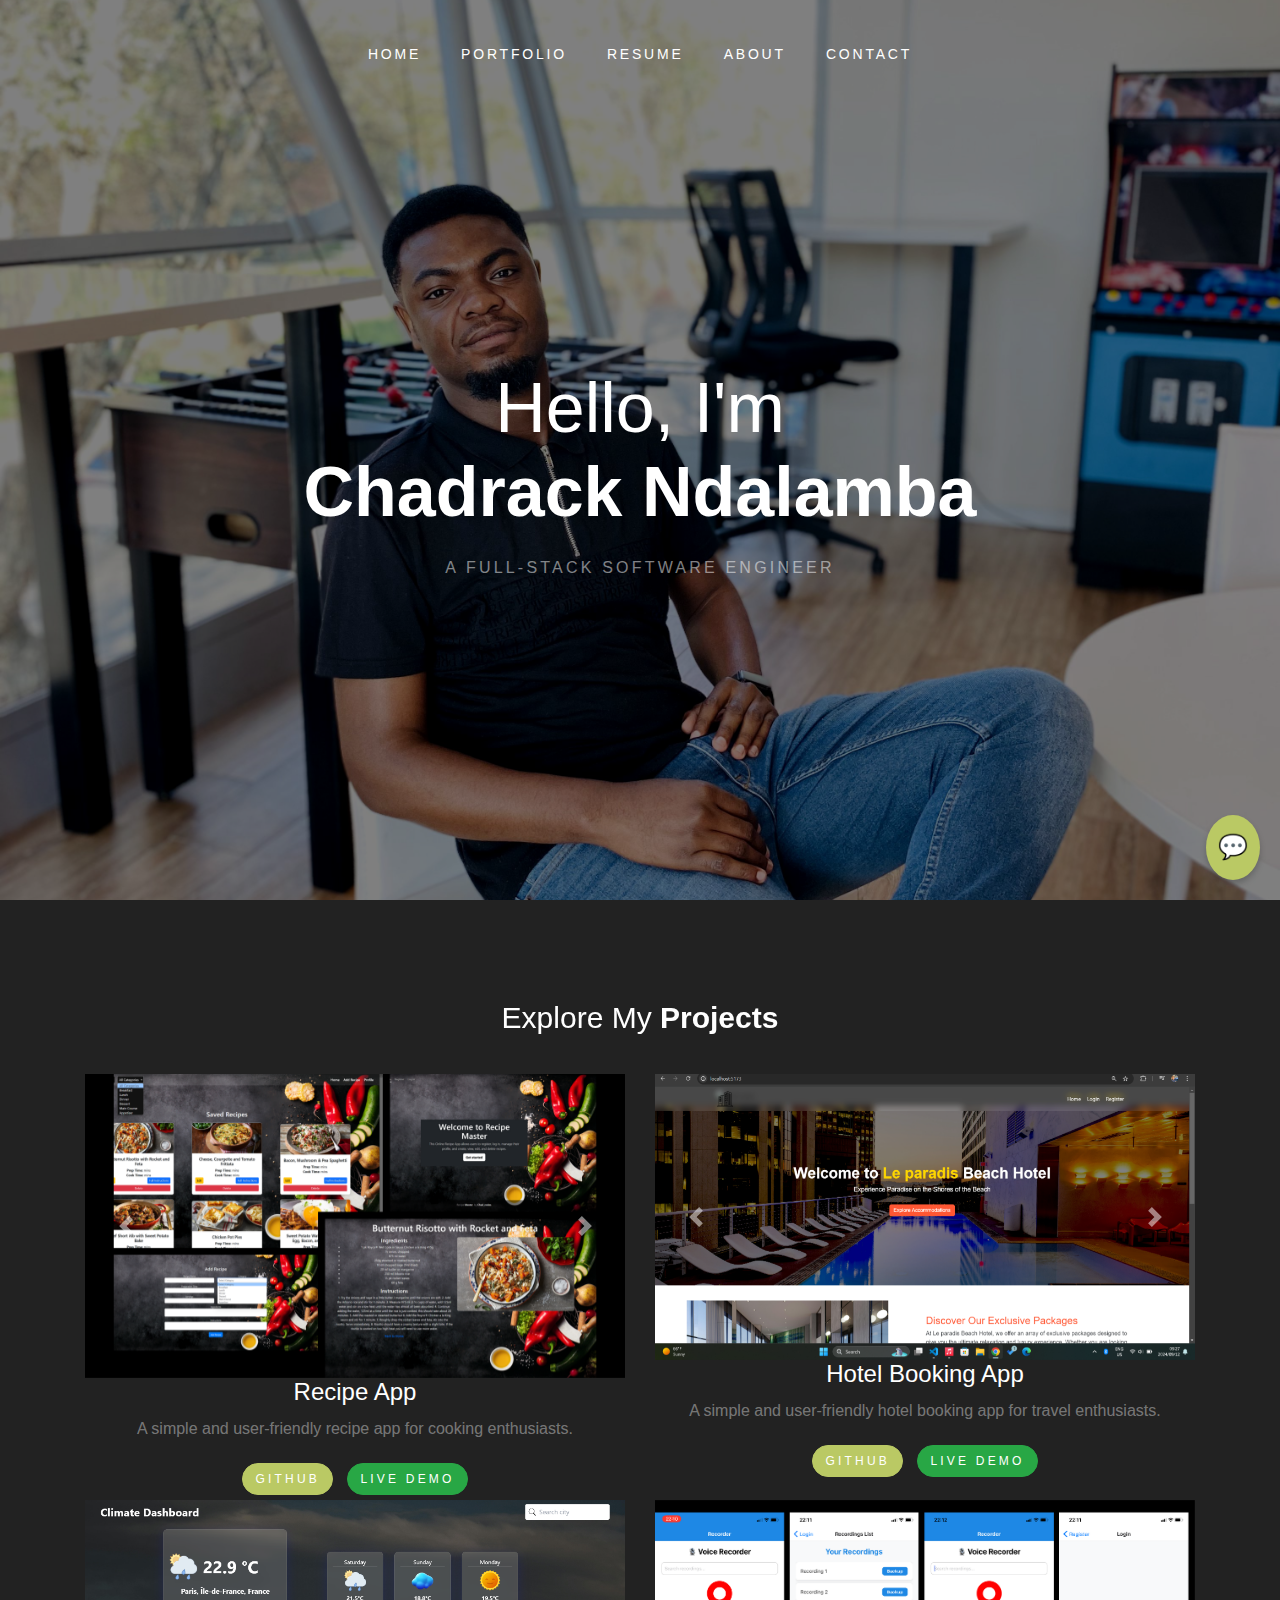
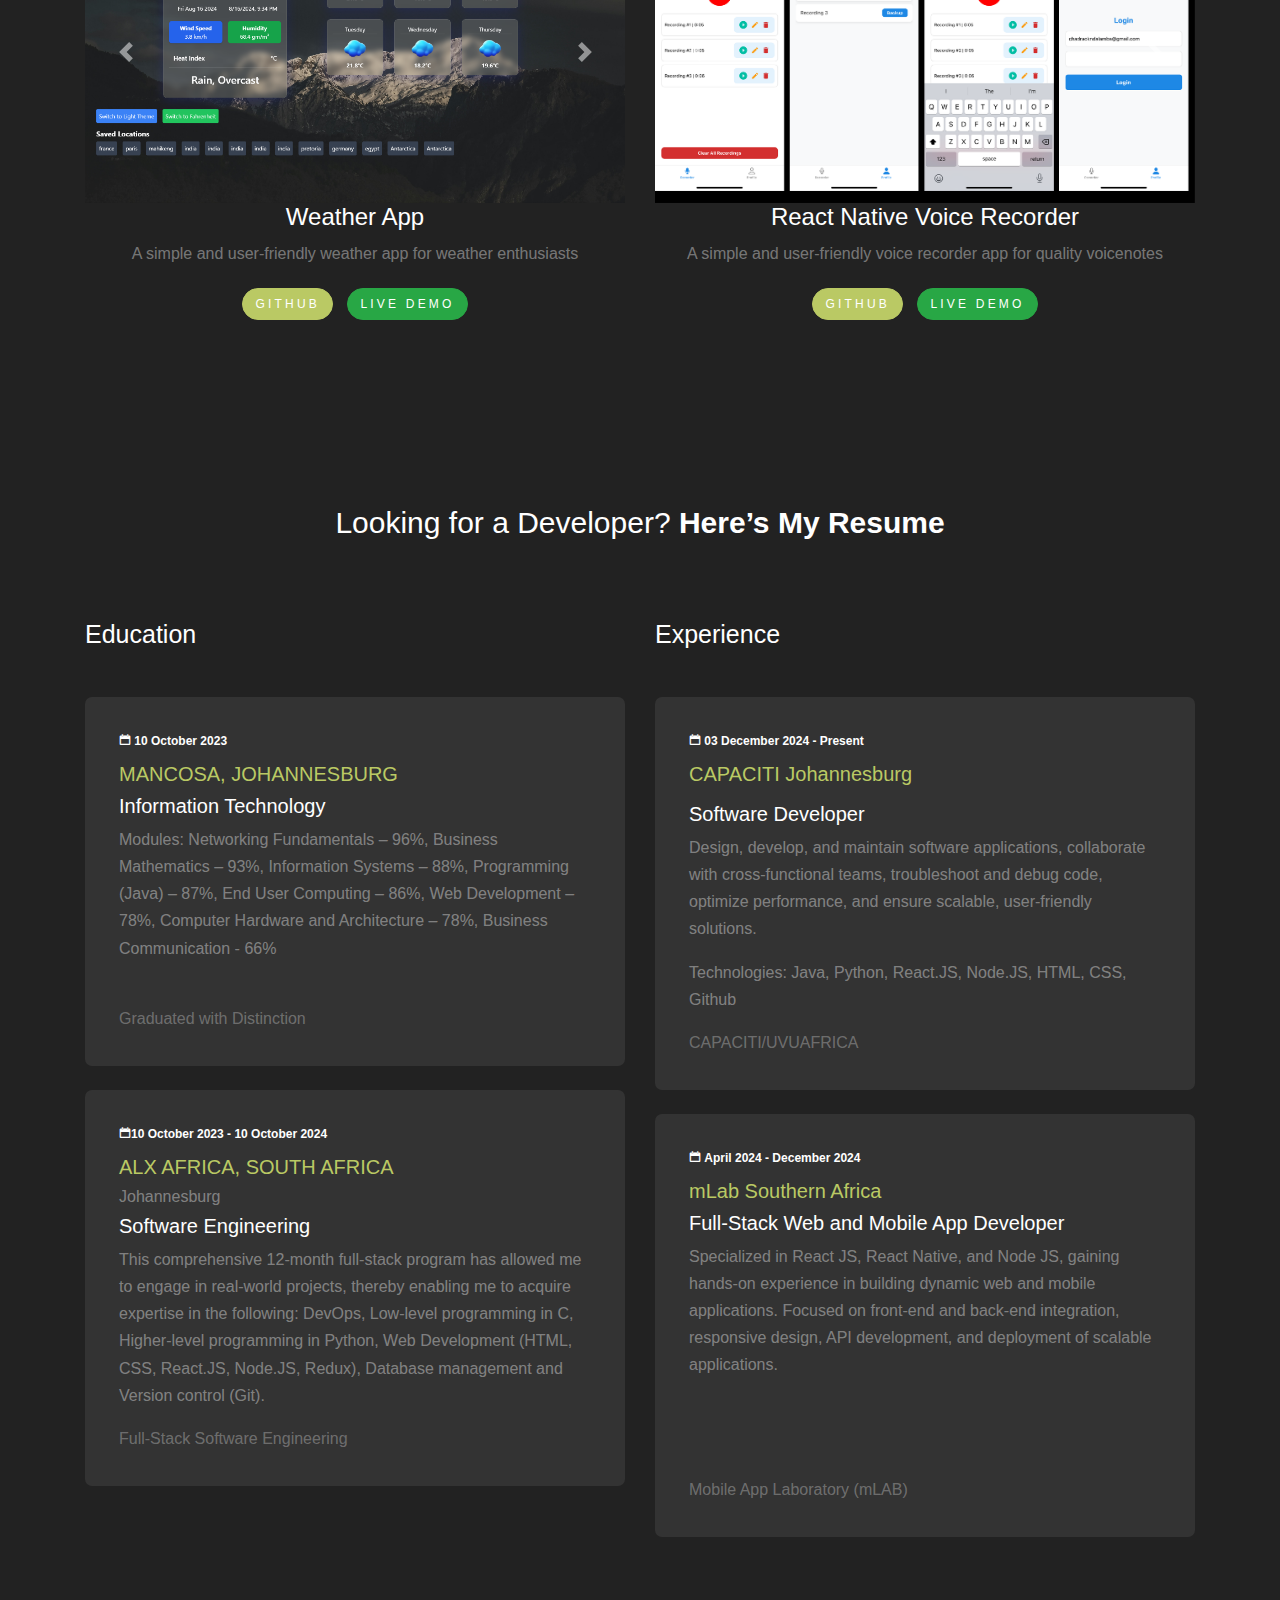
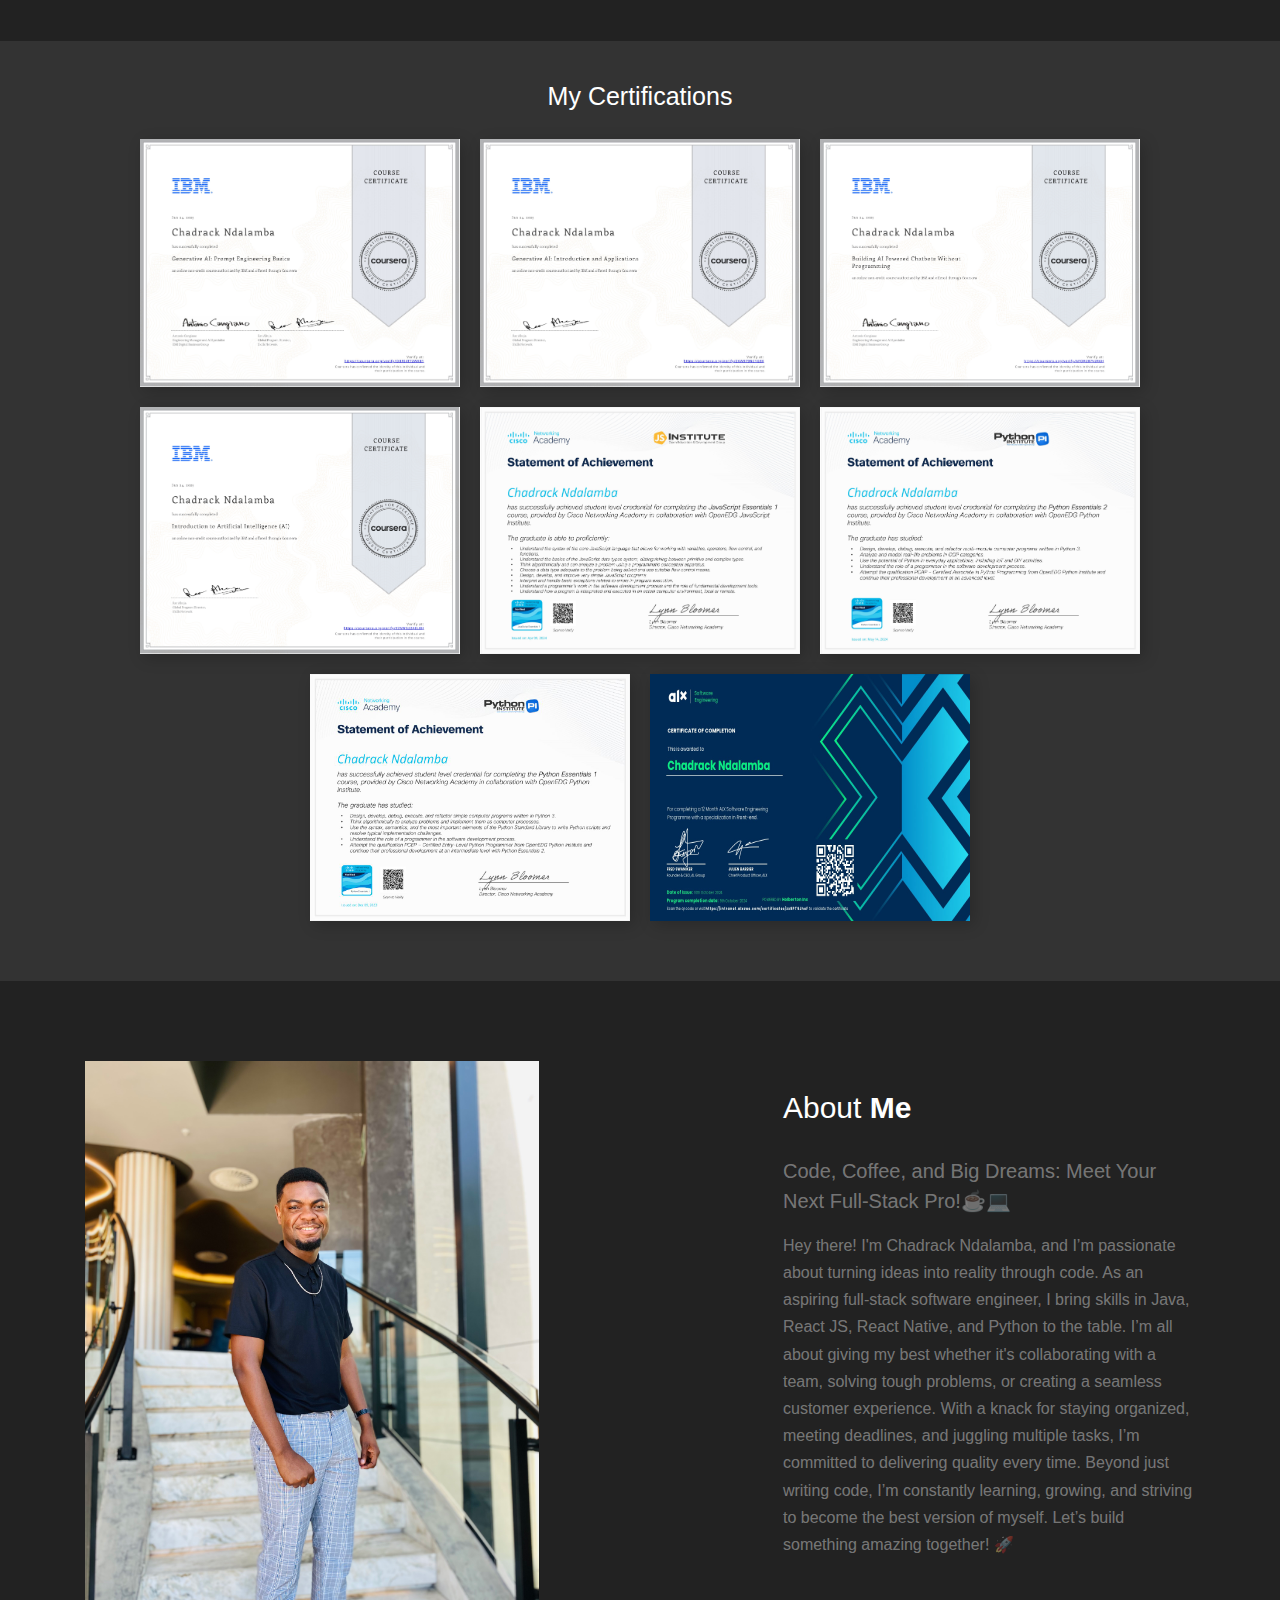
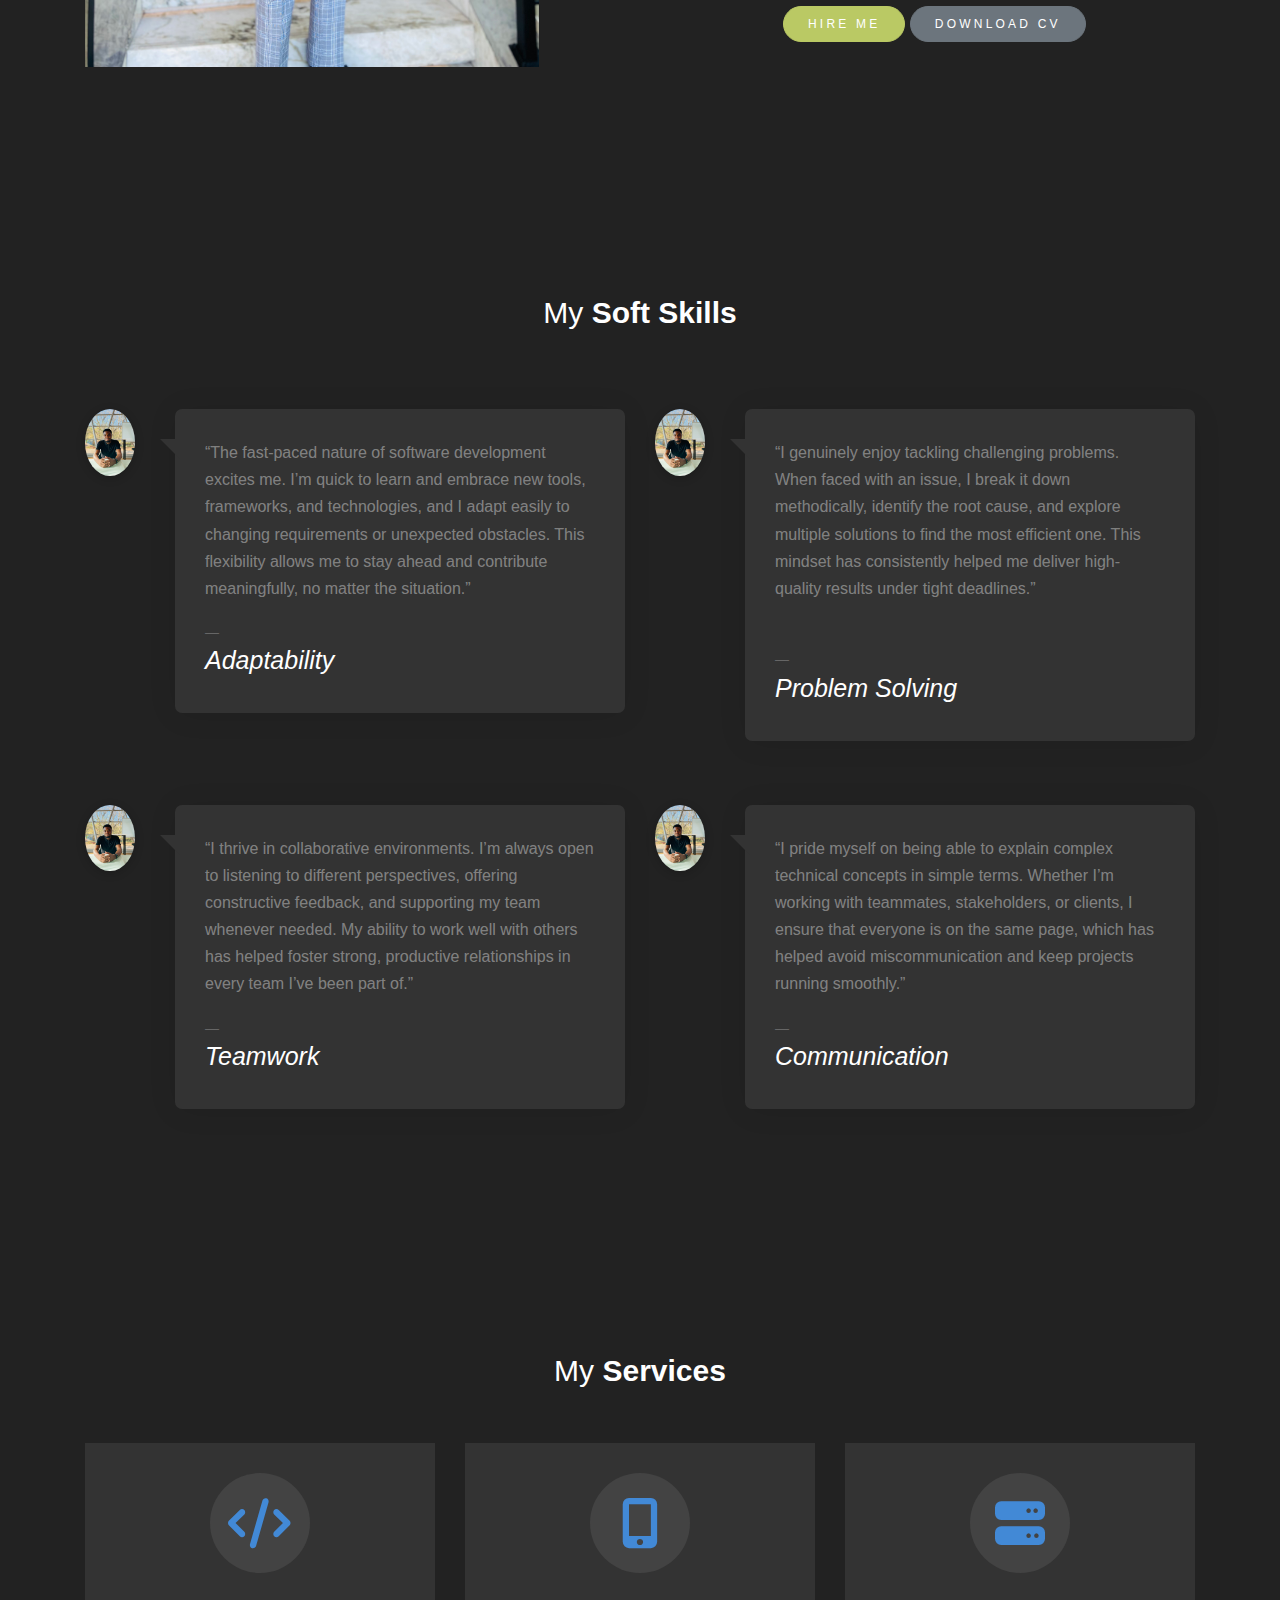
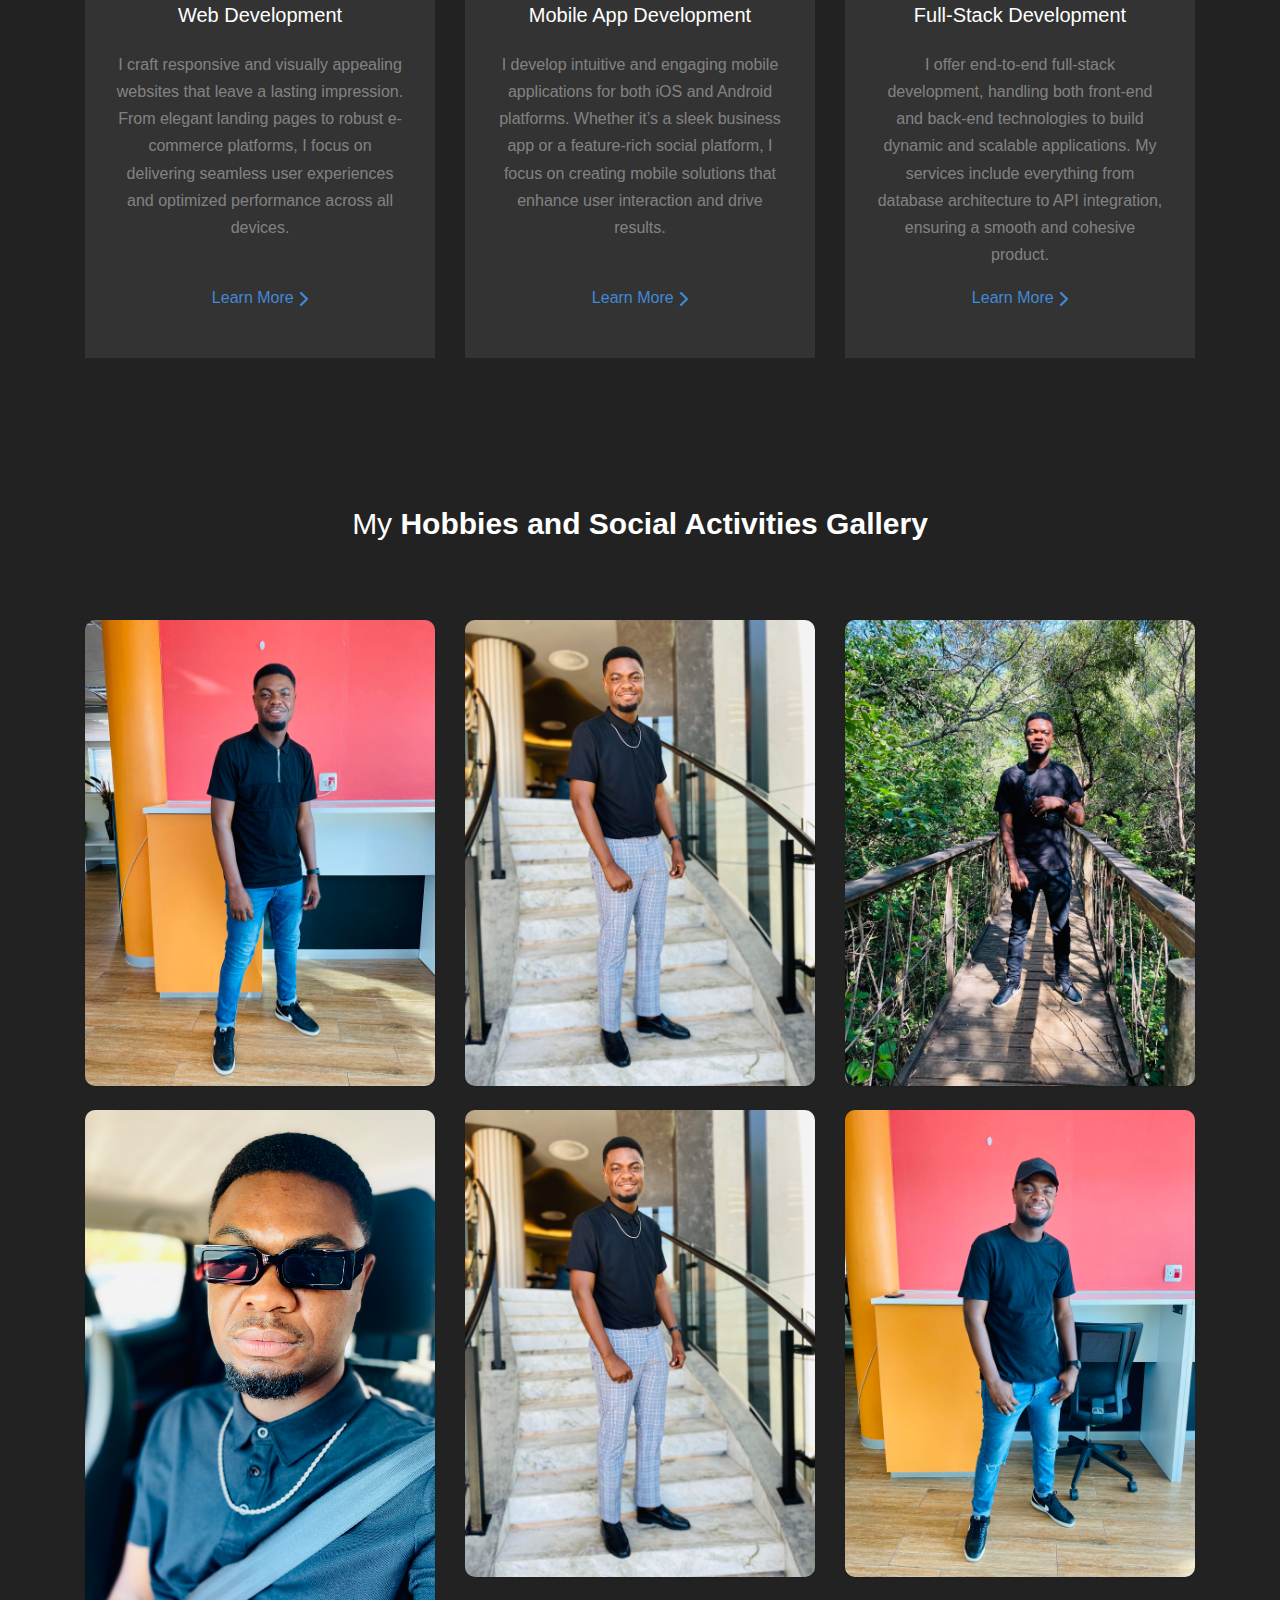
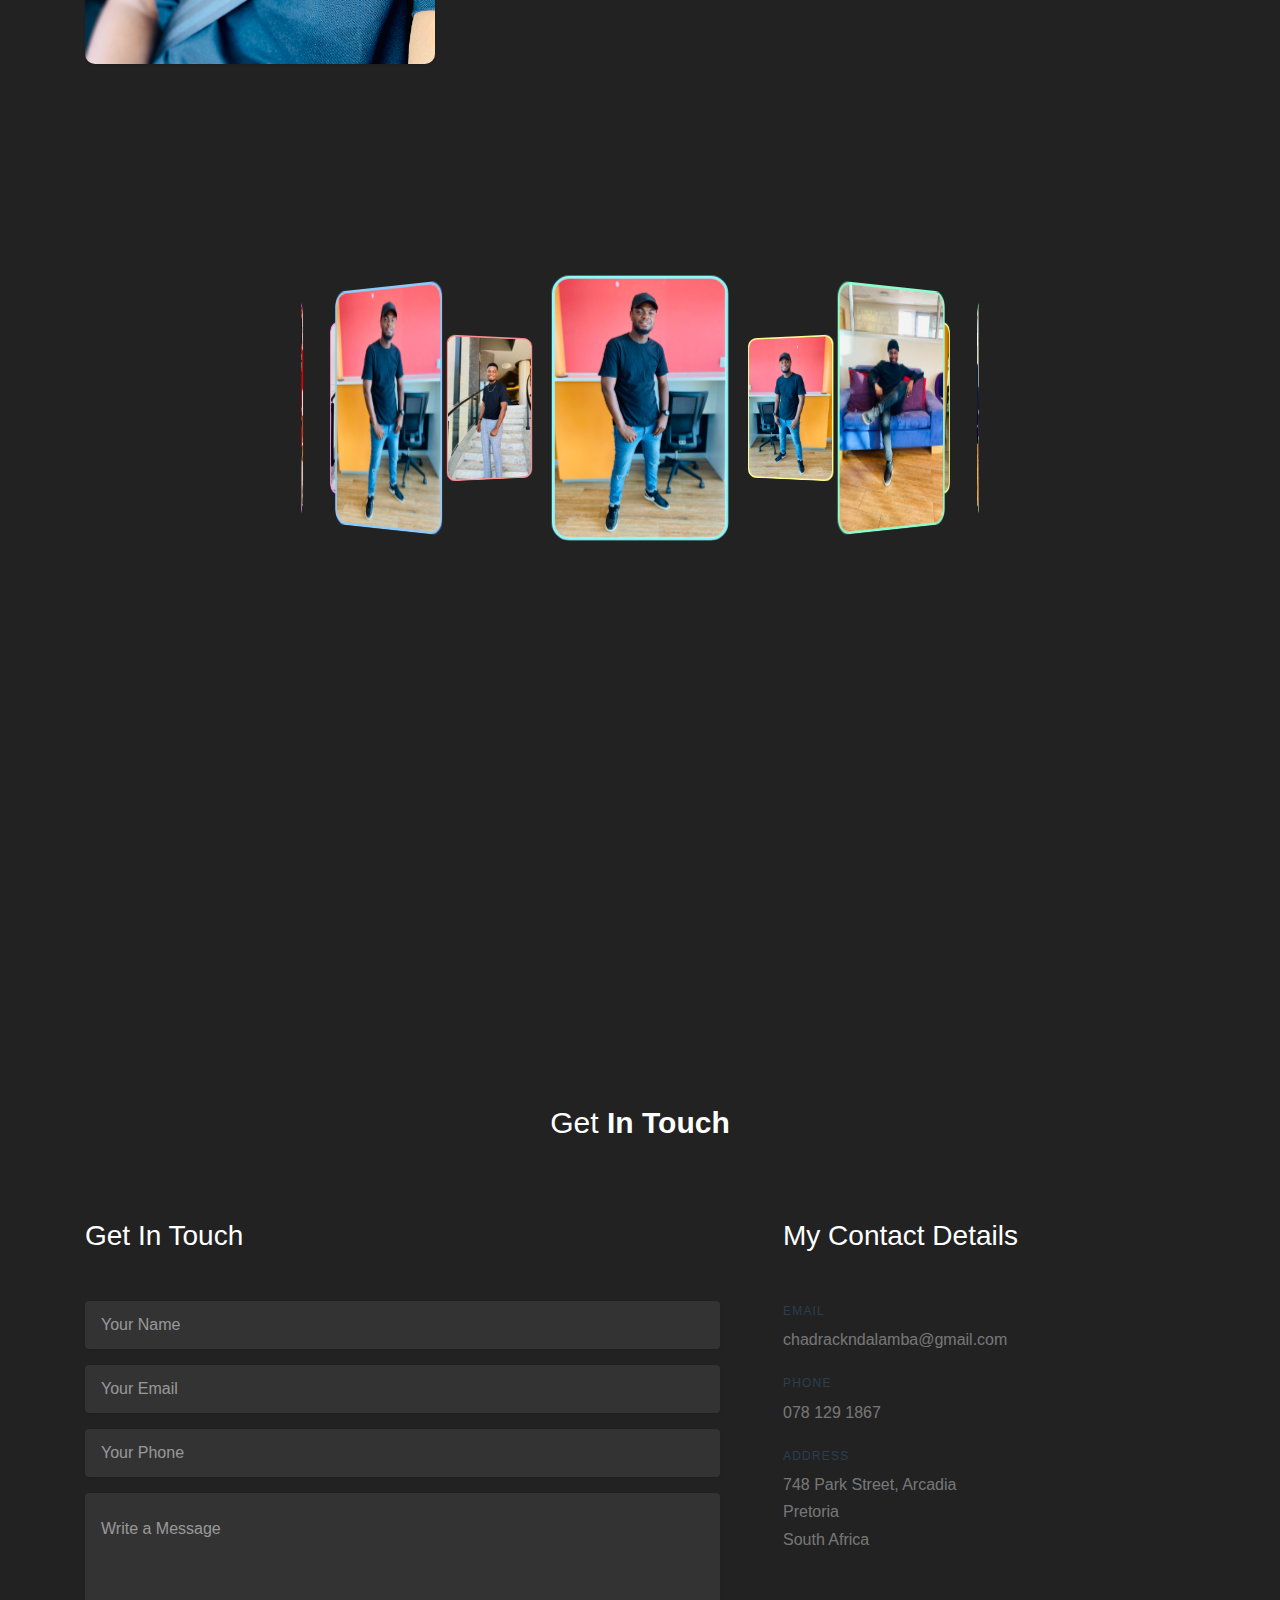
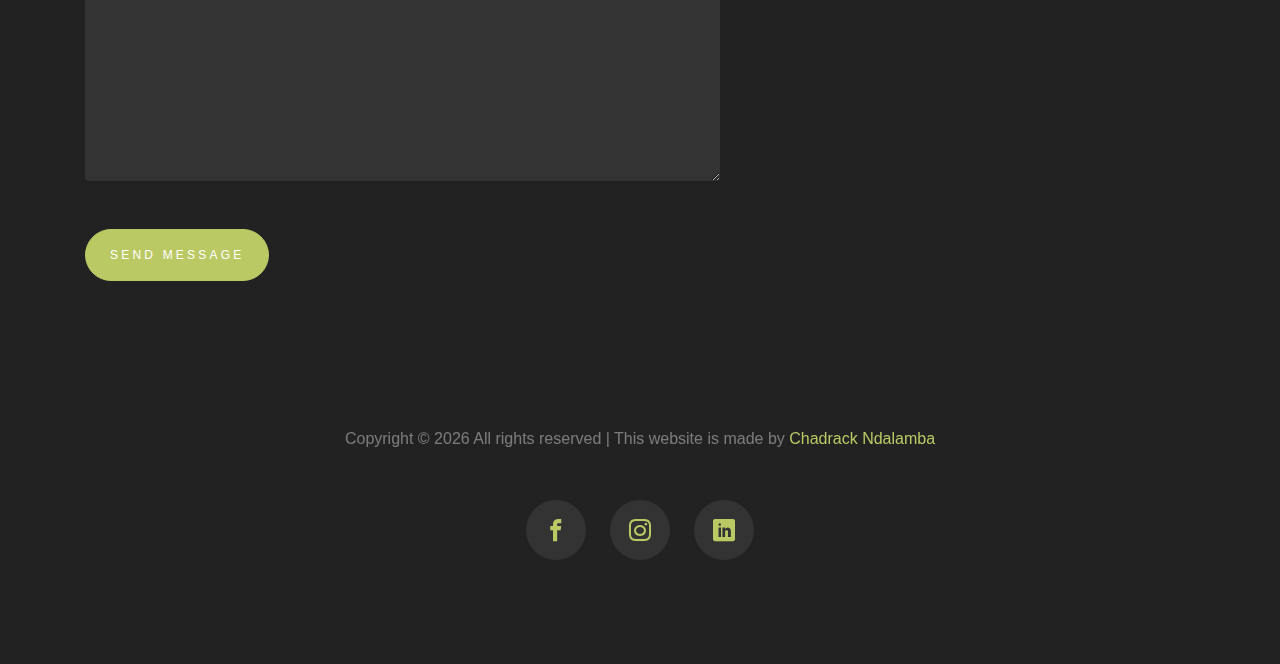
==== commit 8203e852: "added a new section inside the Gallery section to have more movement on the pictures for better UX" ====
--- a/index.html
+++ b/index.html
@@ -353,7 +353,7 @@
 		<div class="container">
 			<div class="row mb-5 align-items-center">
 				<div class="col-lg-7 pr-lg-5 mb-5 mb-lg-0">
-					<img src="images/IMG_9629.jpg" alt="Image placeholder" class="img-fluid" style="width: 75.5%; height: auto;">
+					<img src="images/hobbies/IMG_8595.jpg" alt="Image placeholder" class="img-fluid" style="width: 75.5%; height: auto;">
 				</div>
 				
 				<div class="col-lg-5 pl-lg-5">
@@ -496,6 +496,8 @@
 	
 			</div>
 		</div>
+		
+
 	</section>
 
 	
@@ -505,73 +507,123 @@
 			<div class="row">
 				<div class="col-md-12 mb-5">
 					<div class="section-heading text-center">
-						<h2>My <strong>Hobbies and Social Activities</strong></h2>
-					</div>
-				</div>
-			</div>
-
+						<h2>My <strong>Hobbies and Social Activities Gallery</strong></h2>
+					</div>
+				</div>
+			</div>
+	
 			<div class="row">
 				<div class="col-sm-6 col-lg-4 mb-4">
 					<div class="blog-entry">
-						<a href="#"><img src="images/IMG_6530.jpg" alt="Image placeholder" class="img-fluid"></a>
-						<div class="blog-entry-text">
-							<h3><a href="#">Finding balance in play and code—each inspiring the other."</a></h3>
-							<p class="mb-4">This blend of active play and focused development keeps me agile, energized, and ready to innovate in both arenas.
-
-
-
-
-
-
-							</p>
-
-							<!-- <div class="meta">
-								<a href="#"><span class="icon-calendar"></span> Aug 7, 2018</a>
-								<a href="#"><span class="icon-bubble"></span> 5 Comments</a>
-							</div> -->
-						</div>
-					</div>
-				</div>
-
+						<a href="#"><img src="images/pics (1)/IMG_8300.jpg" alt="Hobby Image" class="img-fluid"></a>
+					</div>
+				</div>
+	
 				<div class="col-sm-6 col-lg-4 mb-4">
 					<div class="blog-entry">
-						<a href="#"><img src="images/IMG_6042.jpg" alt="Image placeholder" class="img-fluid"></a>
-						<div class="blog-entry-text">
-							<h3><a href="#">When I'm not debugging, I'm diving—finding inspiration both on screen and in the pool.</a></h3>
-							<p class="mb-4">Stepping away from debugging to dive into the water gives me a refreshing burst of creativity and clarity.</p>
-							<br>
-							<br>
-							<br>
-							<br>
-							
-
-							<!-- <div class="meta">
-								<a href="#"><span class="icon-calendar"></span> Aug 7, 2018</a>
-								<a href="#"><span class="icon-bubble"></span> 5 Comments</a>
-							</div> -->
-						</div>
-					</div>
-				</div>
-
+						<a href="#"><img src="images/hobbies/IMG_8594_1.jpg" alt="Hobby Image" class="img-fluid"></a>
+					</div>
+				</div>
+	
 				<div class="col-sm-6 col-lg-4 mb-4">
 					<div class="blog-entry">
-						<a href="#"><img src="images/IMG_6241.jpg" alt="Image placeholder" class="img-fluid"></a>
-						<div class="blog-entry-text">
-							<h3><a href="#">Finding balance in nature and code—each inspiring the other.</a></h3>
-							<p class="mb-4">The serene environment of the forest grounds me and offers a fresh perspective on tackling complex problems.</p>
-
-							<!-- <div class="meta">
-								<a href="#"><span class="icon-calendar"></span> Aug 7, 2018</a>
-								<a href="#"><span class="icon-bubble"></span> 5 Comments</a>
-							</div> -->
-						</div>
-					</div>
-				</div>
-
-			</div>
-		</div>
+						<a href="#"><img src="images/IMG_6241.jpg" alt="Hobby Image" class="img-fluid"></a>
+					</div>
+				</div>
+	
+				<div class="col-sm-6 col-lg-4 mb-4">
+					<div class="blog-entry">
+						<a href="#"><img src="images/hobbies/IMG_8535.jpg" alt="Hobby Image" class="img-fluid"></a>
+					</div>
+				</div>
+	
+				<div class="col-sm-6 col-lg-4 mb-4">
+					<div class="blog-entry">
+						<a href="#"><img src="images/hobbies/IMG_8594_1.jpg" alt="Hobby Image" class="img-fluid"></a>
+					</div>
+				</div>
+				<div class="col-sm-6 col-lg-4 mb-4">
+					<div class="blog-entry">
+						<a href="#"><img src="images/pics (1)/IMG_8671.jpg" alt="Hobby Image" class="img-fluid"></a>
+					</div>
+				</div>
+			</div>
+		</div>
+		<br>
+		<style>
+			.wrapper {
+				width: 100%;
+				height: 90vh;
+				position: relative;
+				text-align: center;
+				display: flex;
+				align-items: center;
+				justify-content: center;
+				overflow: hidden;
+				background-color: #222;
+			}
+	
+			.inner {
+				--w: 120px;
+				--h: 180px;
+				--translateZ: calc((var(--w) + var(--h)) + 20px);
+				--rotateX: -15deg;
+				--perspective: 1000px;
+				position: absolute;
+				width: var(--w);
+				height: var(--h);
+				top: 25%;
+				left: calc(50% - (var(--w) / 2));
+				z-index: 2;
+				transform-style: preserve-3d;
+				transform: perspective(var(--perspective));
+				animation: rotating 20s linear infinite;
+			}
+	
+			@keyframes rotating {
+				from {
+					transform: perspective(var(--perspective)) rotateX(var(--rotateX)) rotateY(0);
+				}
+				to {
+					transform: perspective(var(--perspective)) rotateX(var(--rotateX)) rotateY(1turn);
+				}
+			}
+	
+			.card {
+				position: absolute;
+				border: 2px solid rgba(var(--color-card));
+				border-radius: 12px;
+				overflow: hidden;
+				inset: 0;
+				transform: rotateY(calc((360deg / var(--quantity)) * var(--index))) translateZ(var(--translateZ));
+			}
+	
+			.img {
+				width: 100%;
+				height: 100%;
+				object-fit: cover;
+			}
+		</style>
+	</head>
+	<body>
+		<div class="wrapper">
+			<div class="inner" style="--quantity: 10;">
+				<div class="card" style="--index: 0;--color-card: 142, 249, 252;"><img class="img" src="images/pics (1)/IMG_8672.jpg" alt="Gallery Image 1"></div>
+				<div class="card" style="--index: 1;--color-card: 142, 252, 204;"><img class="img" src="images/pics (1)/IMG_7768.jpg" alt="Gallery Image 2"></div>
+				<div class="card" style="--index: 2;--color-card: 142, 252, 157;"><img class="img" src="images/pics (1)/IMG_7774.jpg" alt="Gallery Image 3"></div>
+				<div class="card" style="--index: 3;--color-card: 215, 252, 142;"><img class="img" src="images/pics (1)/IMG_8300.jpg" alt="Gallery Image 4"></div>
+				<div class="card" style="--index: 4;--color-card: 252, 252, 142;"><img class="img" src="images/pics (1)/IMG_8671.jpg" alt="Gallery Image 5"></div>
+				<div class="card" style="--index: 5;--color-card: 252, 208, 142;"><img class="img" src="images/hobbies/IMG_8594.jpg" alt="Gallery Image 6"></div>
+				<div class="card" style="--index: 6;--color-card: 252, 142, 142;"><img class="img" src="images/hobbies/IMG_8595.jpg" alt="Gallery Image 7"></div>
+				<div class="card" style="--index: 7;--color-card: 252, 142, 239;"><img class="img" src="images/hobbies/IMG_8594_1.jpg" alt="Gallery Image 8"></div>
+				<div class="card" style="--index: 8;--color-card: 204, 142, 252;"><img class="img" src="images/IMG_6530.jpg" alt="Gallery Image 9"></div>
+				<div class="card" style="--index: 9;--color-card: 142, 202, 252;"><img class="img" src="images/pics (1)/IMG_8672.jpg" alt="Gallery Image 10"></div>
+			</div>
+		</div>
+		
 	</section>
-
+	<!-- <iframe src="gallery.html" width="100%" height="500px"></iframe> -->
+	
 	<section class="site-section" id="section-contact">
 		<div class="container">
 			<div class="row">
--- a/css/style.css
+++ b/css/style.css
@@ -230,16 +230,19 @@
     font-weight: 200; }
 
 .site-link {
-  position: relative; }
+  position: relative; 
+  color: #4289d6;}
   .site-link i {
     position: relative;
     top: 2px;
+    
     -webkit-transition: .3s all ease;
     -o-transition: .3s all ease;
     transition: .3s all ease; }
   .site-link:hover i {
     position: relative;
-    margin-left: 20px; }
+    margin-left: 20px; 
+    }
 
 .site-list {
   padding: 0;
@@ -257,7 +260,7 @@
     .site-list li.site-check {
       padding-left: 30px; }
       .site-list li.site-check:before {
-        color: #bac964;
+        color: #1a1c11;
         font-size: 16px;
         content: "\ebd3"; }
 
@@ -496,39 +499,103 @@
   .resume-item *:last-child {
     margin-bottom: 0; }
 
-.blog-entry {
-  -webkit-transition: .3s all ease;
-  -o-transition: .3s all ease;
-  transition: .3s all ease;
-  position: relative;
-  top: 0;
-  -webkit-box-shadow: 0 1px 2px 0px rgba(0, 0, 0, 0.1);
-  box-shadow: 0 1px 2px 0px rgba(0, 0, 0, 0.1);
-  background: #333; }
-  .blog-entry:hover, .blog-entry:active, .blog-entry:focus {
-    -webkit-box-shadow: 0 5px 50px -10px rgba(0, 0, 0, 0.1);
-    box-shadow: 0 5px 50px -10px rgba(0, 0, 0, 0.1);
-    top: -2px; }
-  .blog-entry .blog-entry-text {
-    border-top: none;
-    padding: 30px; }
+    .blog-entry {
+      position: relative;
+      top: 0;
+      background: #333;
+      transition: 0.3s all ease-in-out, transform 0.4s ease-in-out;
+      box-shadow: 0 1px 2px 0px rgba(0, 0, 0, 0.1);
+      overflow: hidden;
+      border-radius: 10px;
+      animation: fadeIn 1s ease-in-out;
+    }
+    
+    @keyframes fadeIn {
+      from {
+        opacity: 0;
+        transform: translateY(20px);
+      }
+      to {
+        opacity: 1;
+        transform: translateY(0);
+      }
+    }
+    
+    .blog-entry:hover, 
+    .blog-entry:active, 
+    .blog-entry:focus {
+      box-shadow: 0 5px 50px -10px rgba(0, 0, 0, 0.3);
+      top: -2px;
+      transform: scale(1.05);
+    }
+    
+    .blog-entry::before {
+      content: "";
+      position: absolute;
+      top: 0;
+      left: -100%;
+      width: 100%;
+      height: 100%;
+      background: linear-gradient(120deg, rgba(255, 255, 255, 0.1), transparent);
+      transition: left 0.5s ease-in-out;
+    }
+    
+    .blog-entry:hover::before {
+      left: 100%;
+    }
+    
+    .blog-entry .blog-entry-text {
+      border-top: none;
+      padding: 30px;
+      transition: transform 0.3s ease-in-out;
+    }
+    
+    .blog-entry:hover .blog-entry-text {
+      transform: translateY(-5px);
+    }
+    
     .blog-entry .blog-entry-text h3 {
       font-size: 20px;
       margin-bottom: 10px;
-      line-height: 1.5; }
-      .blog-entry .blog-entry-text h3 a {
-        color: #fff; }
-        .blog-entry .blog-entry-text h3 a:hover {
-          color: #bac964; }
-  .blog-entry .meta {
-    font-size: 14px; }
+      line-height: 1.5;
+      position: relative;
+      transition: color 0.3s ease-in-out, transform 0.3s ease-in-out;
+    }
+    
+    .blog-entry .blog-entry-text h3 a {
+      color: #fff;
+      position: relative;
+      display: inline-block;
+      transition: color 0.3s ease-in-out;
+    }
+    
+    .blog-entry .blog-entry-text h3 a:hover {
+      color: #bac964;
+      transform: translateY(-2px);
+    }
+    
+    .blog-entry .meta {
+      font-size: 14px;
+      opacity: 0;
+      transition: opacity 0.4s ease-in-out;
+    }
+    
+    .blog-entry:hover .meta {
+      opacity: 1;
+    }
+    
     .blog-entry .meta a {
       display: inline-block;
       margin-right: 10px;
-      color: rgba(255, 255, 255, 0.4); }
-      .blog-entry .meta a:hover {
-        color: #bac964; }
-
+      color: rgba(255, 255, 255, 0.4);
+      transition: color 0.3s ease-in-out, transform 0.3s ease-in-out;
+    }
+    
+    .blog-entry .meta a:hover {
+      color: #bac964;
+      transform: translateX(5px);
+    }
+    
 .form-control {
   border: none !important;
   background: #333;
@@ -701,8 +768,8 @@
     to { transform: scale(1); }
 }
 .icon i {
-  font-size: 50px; /* Adjust icon size */
-  color: #007bff; /* Change icon color */
+  font-size: 50px; /*  icon size */
+  color: #4289d6; /*  icon color */
   margin-top: 25%;
 }
 
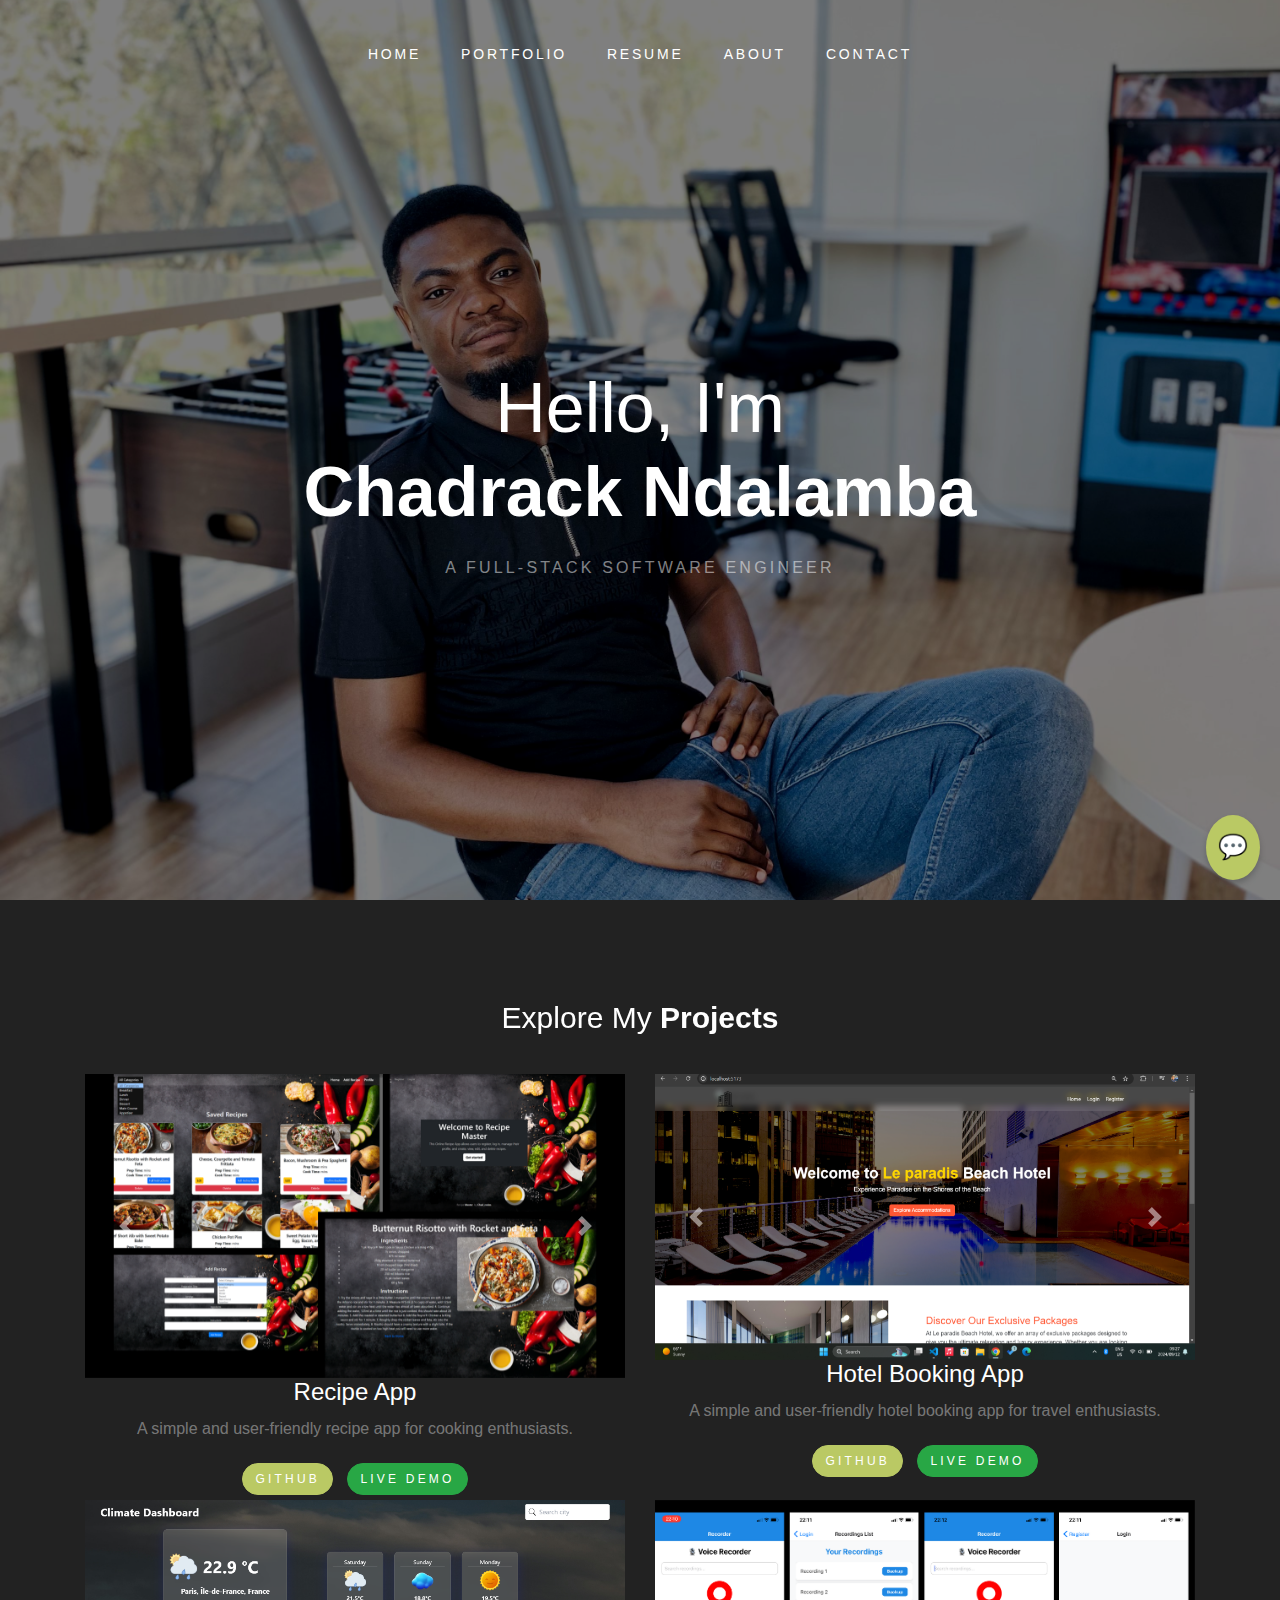
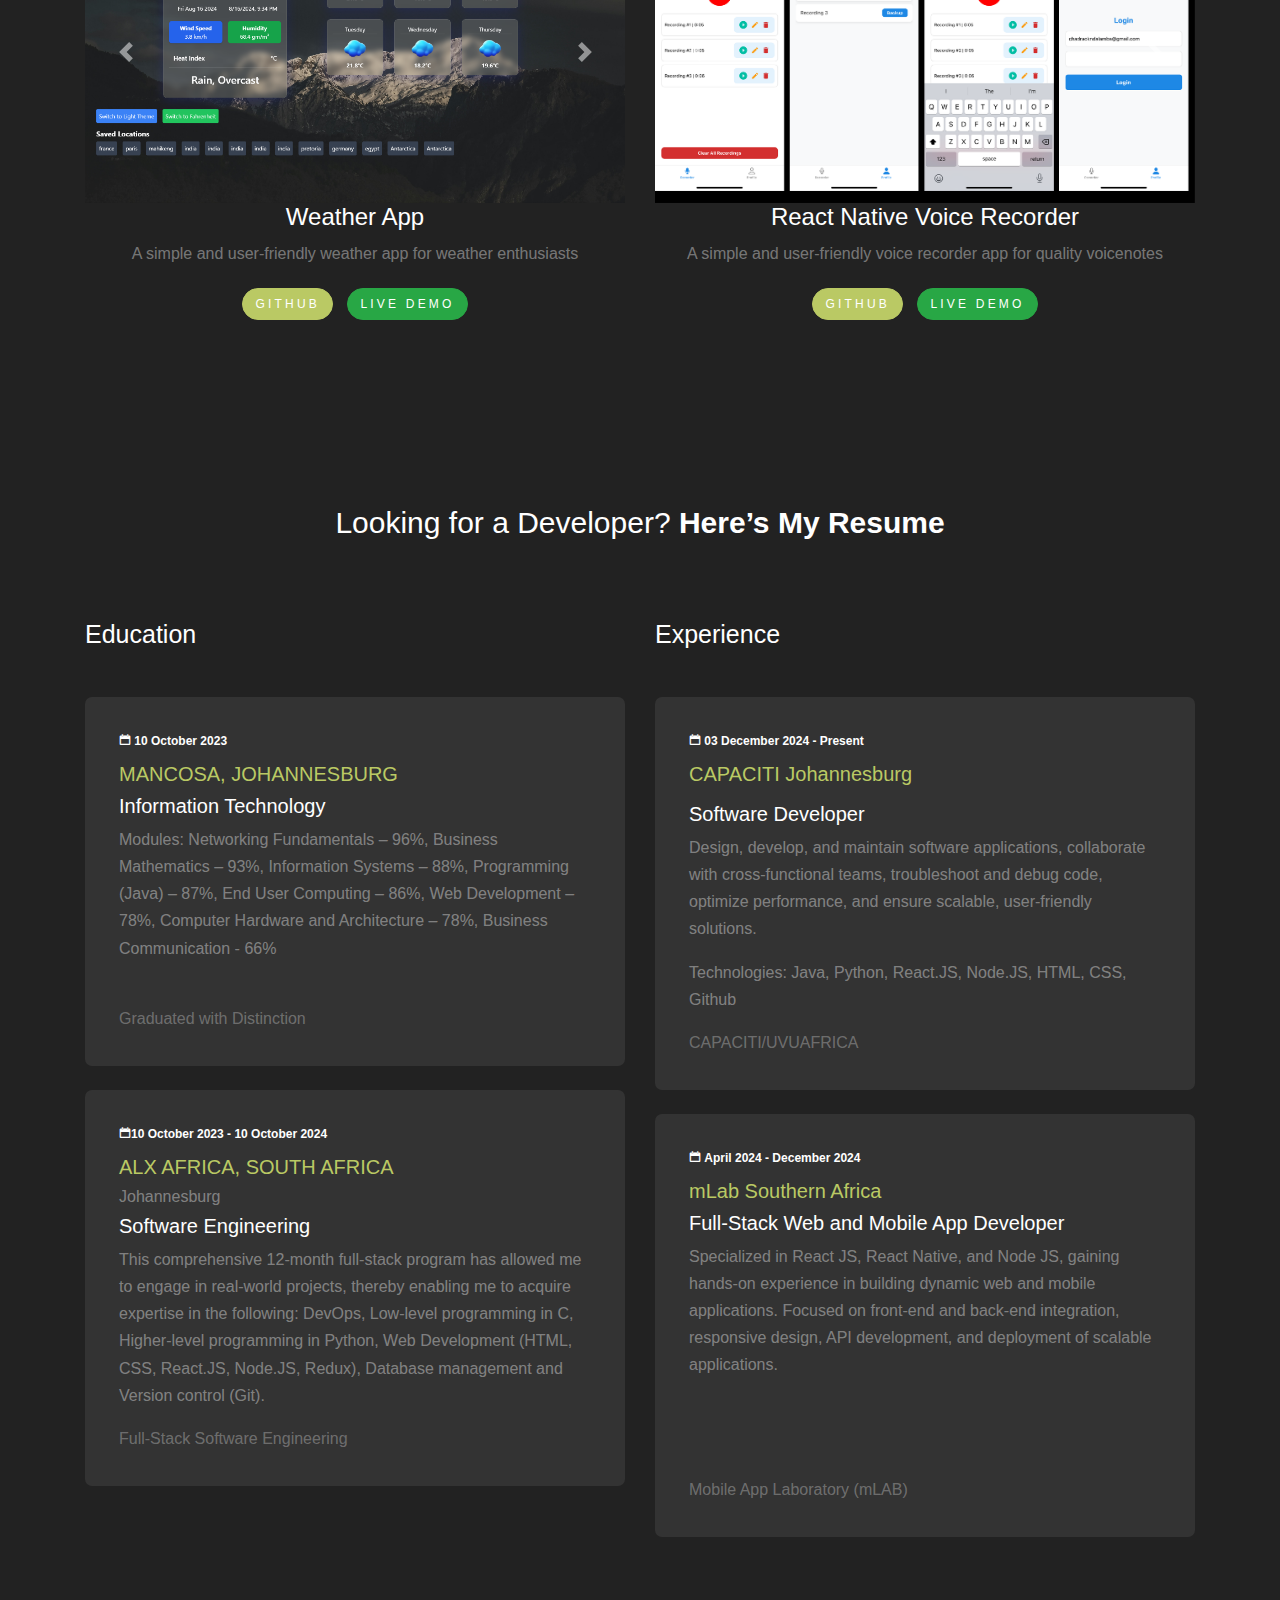
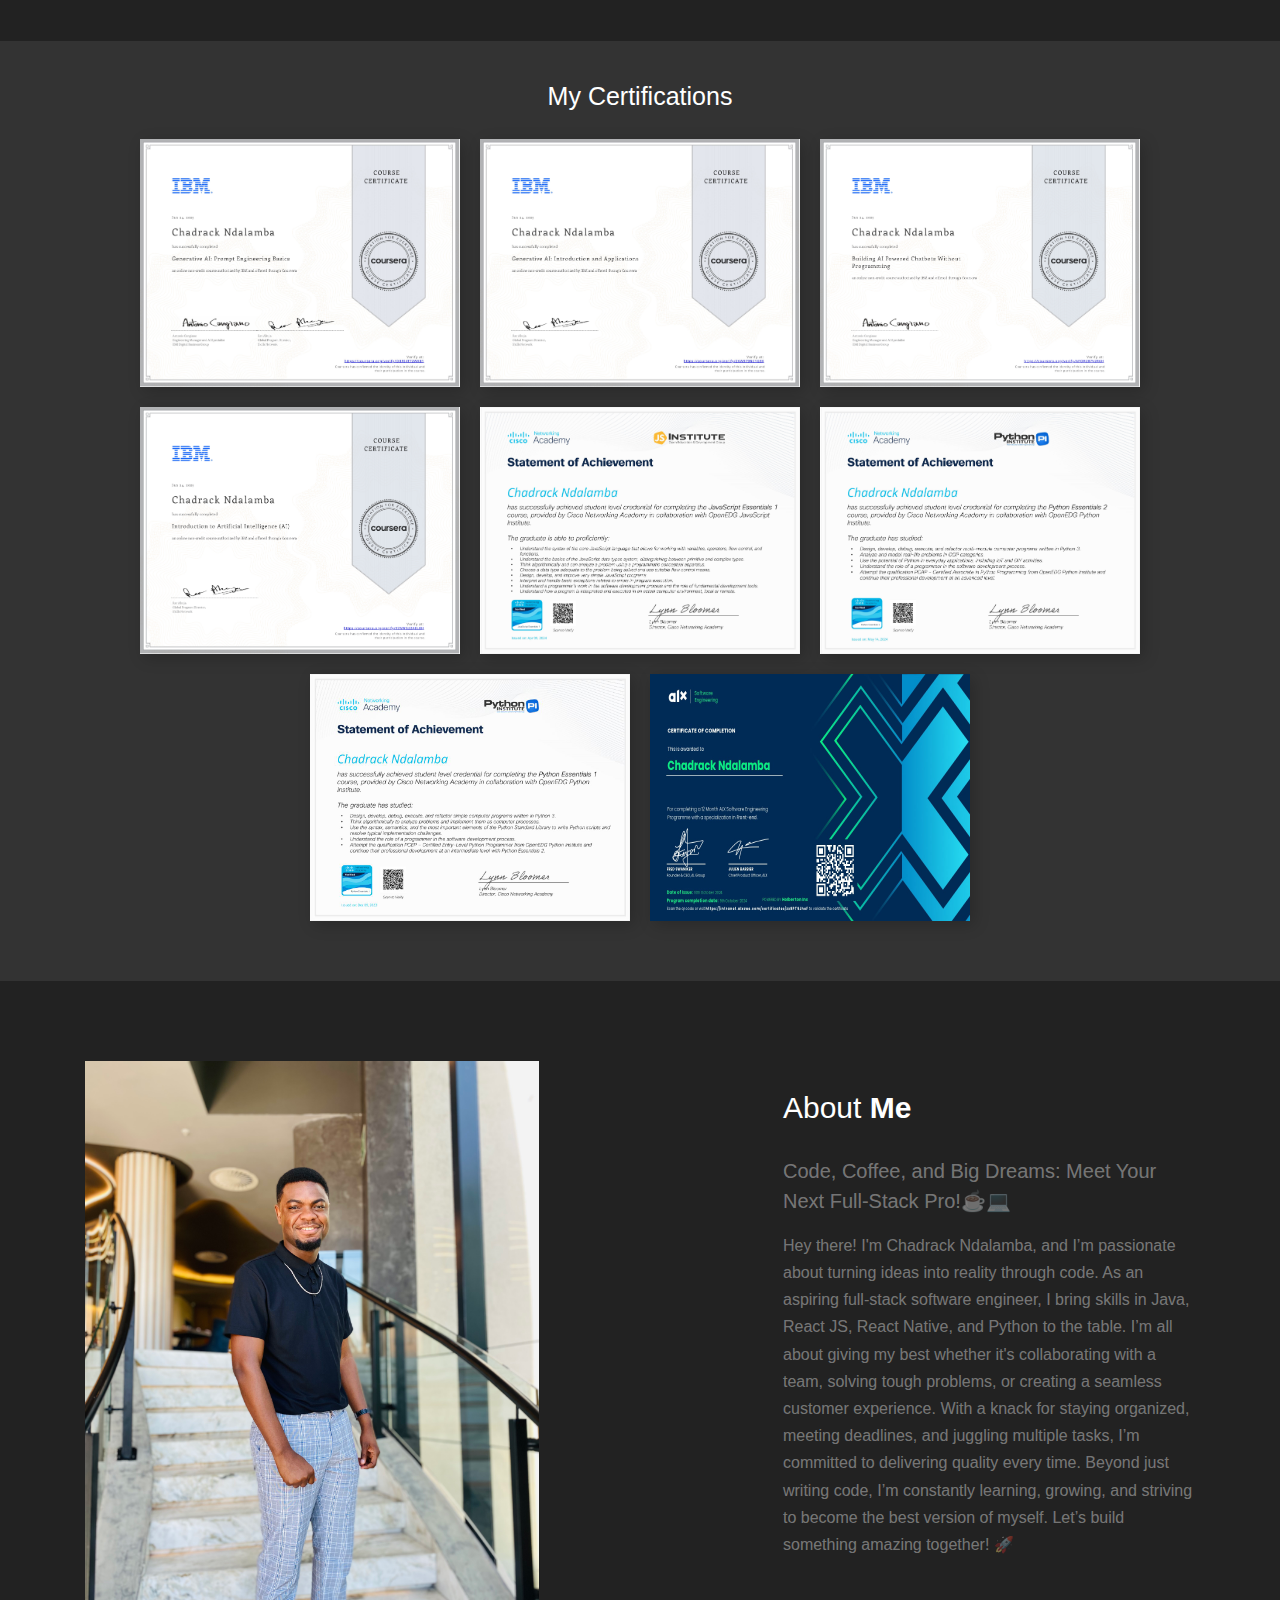
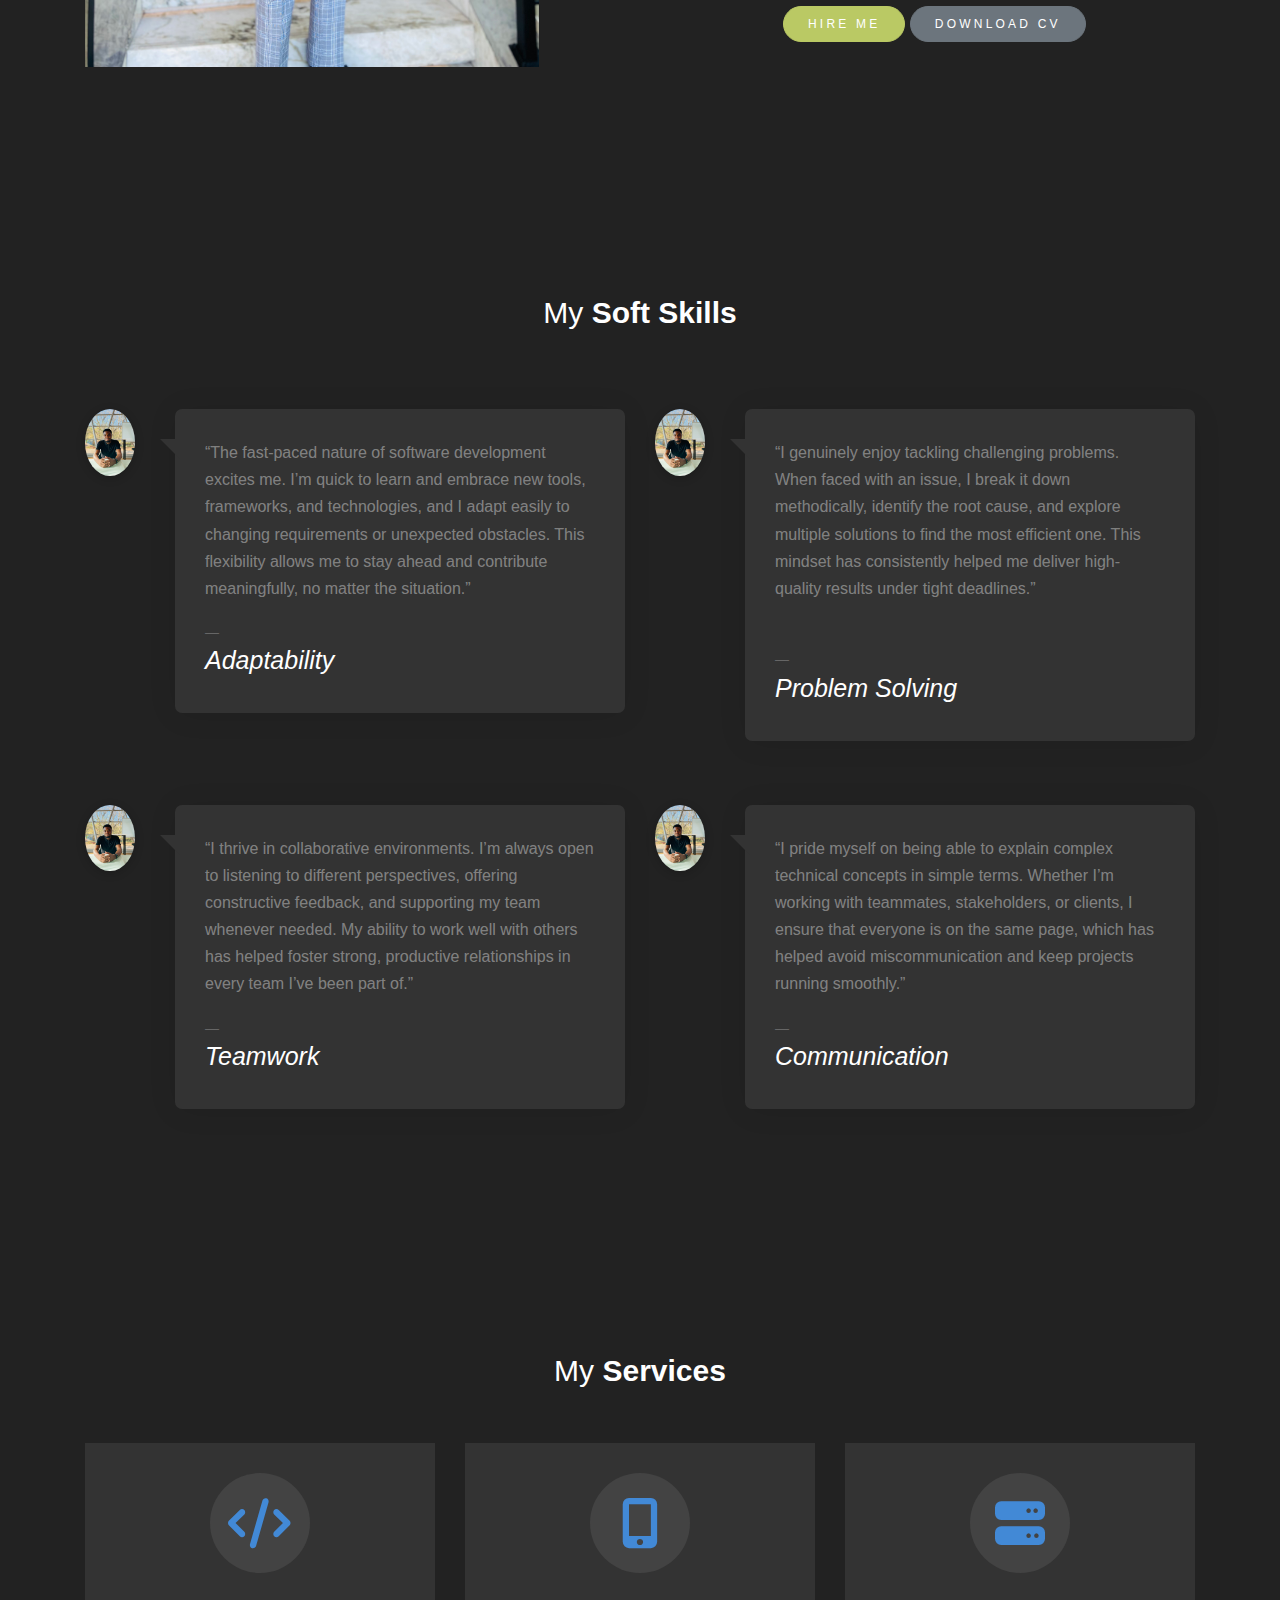
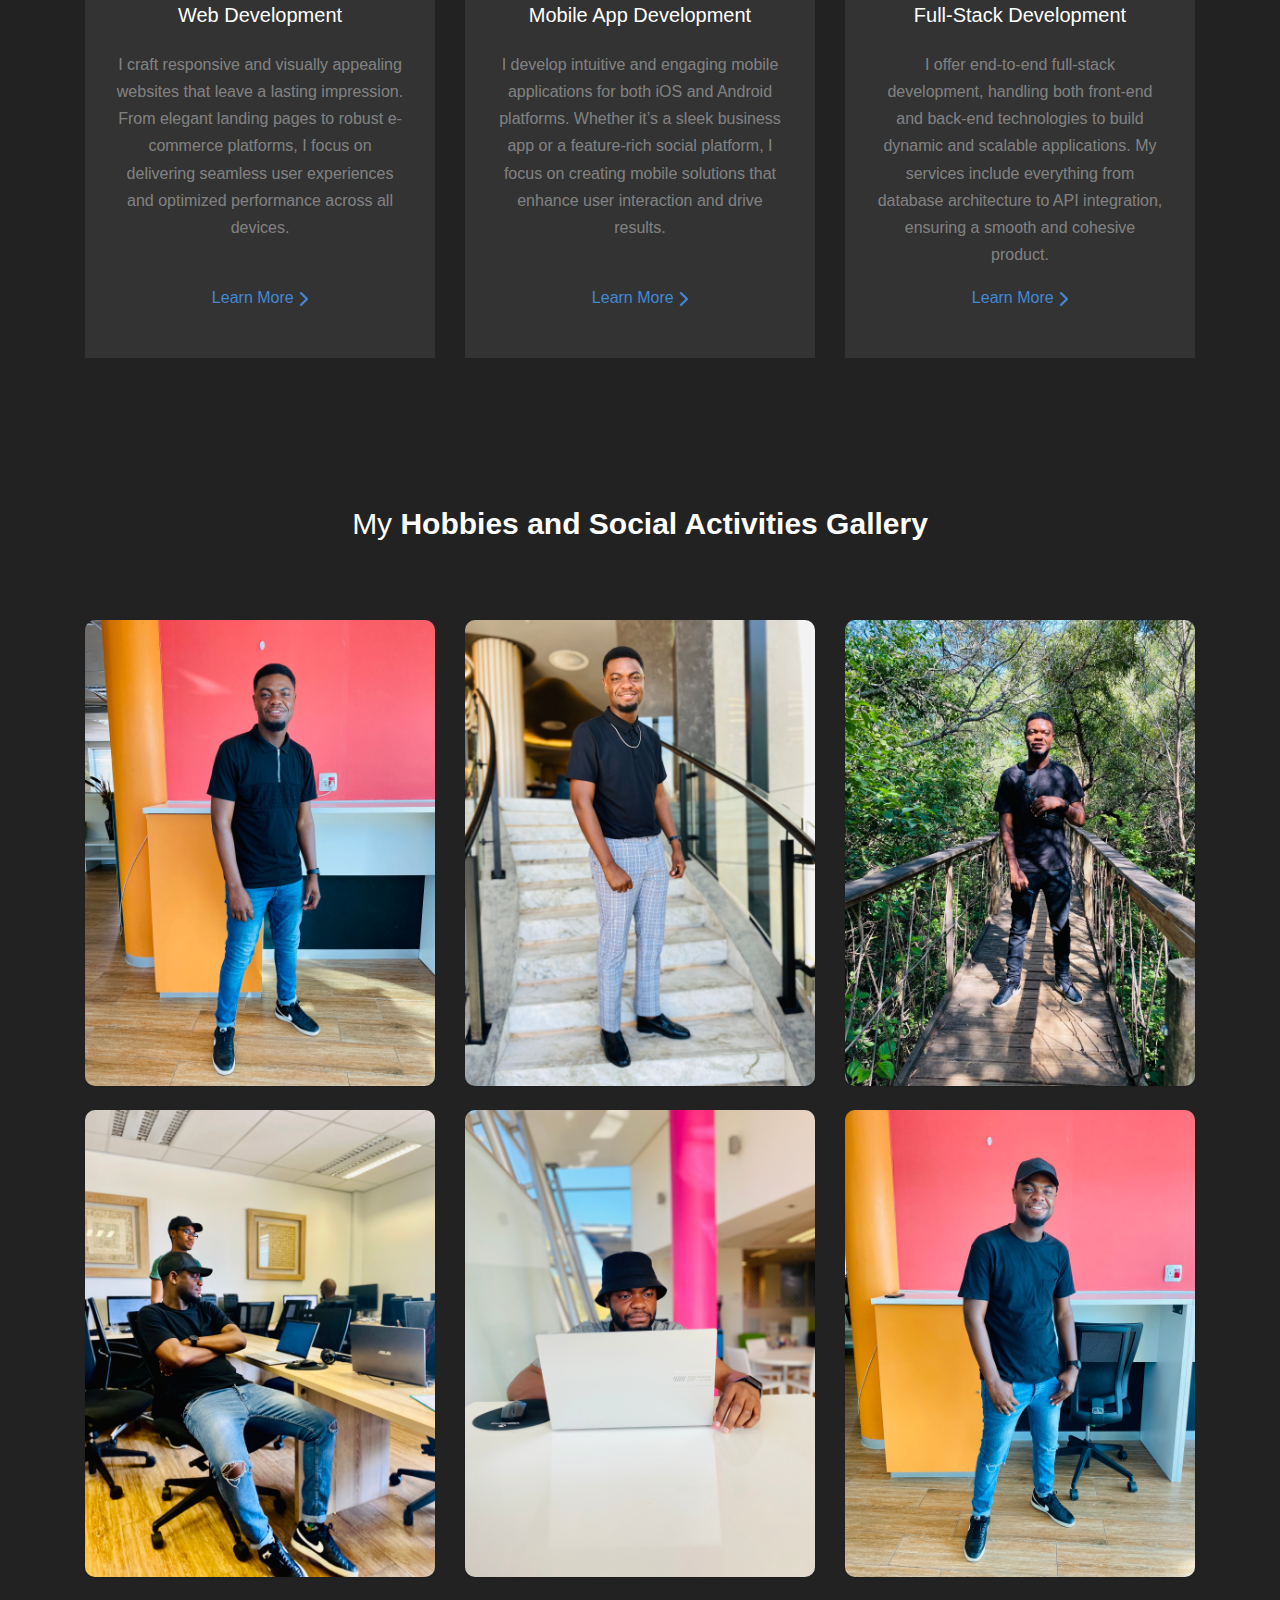
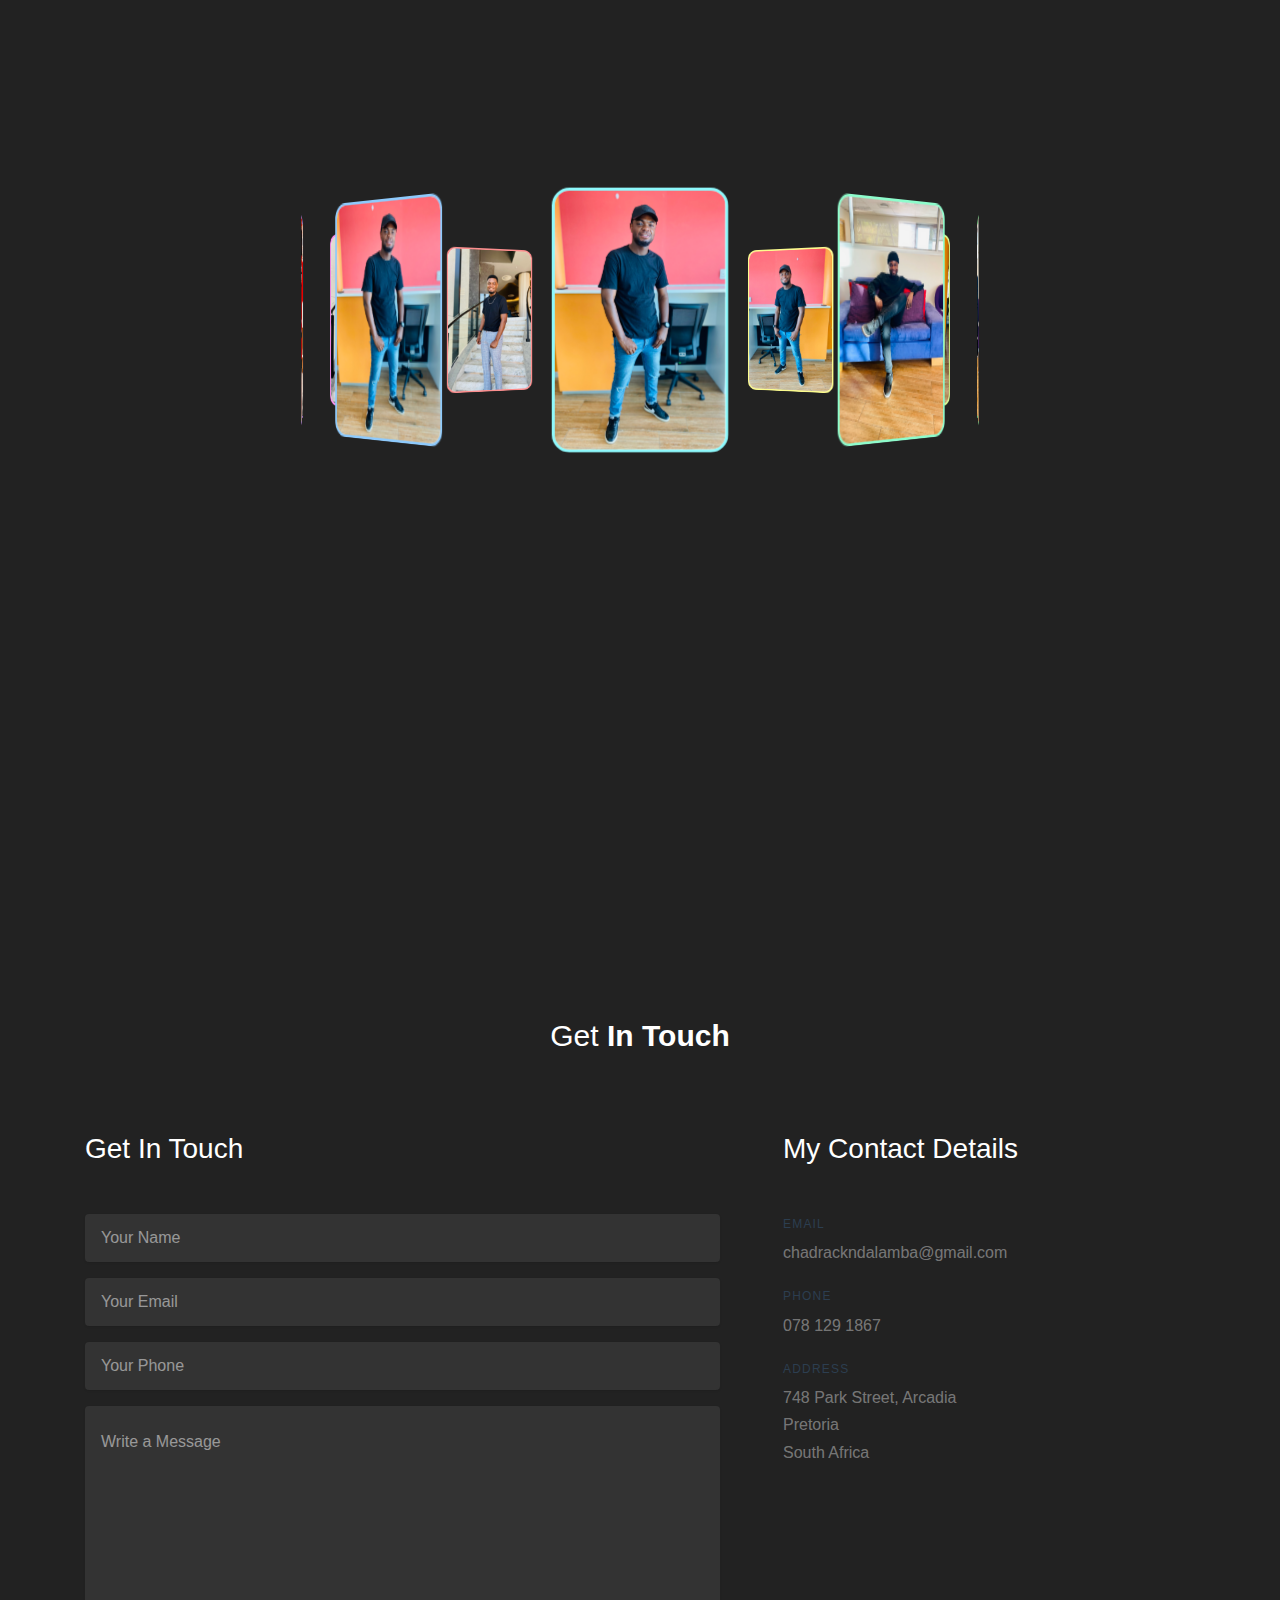
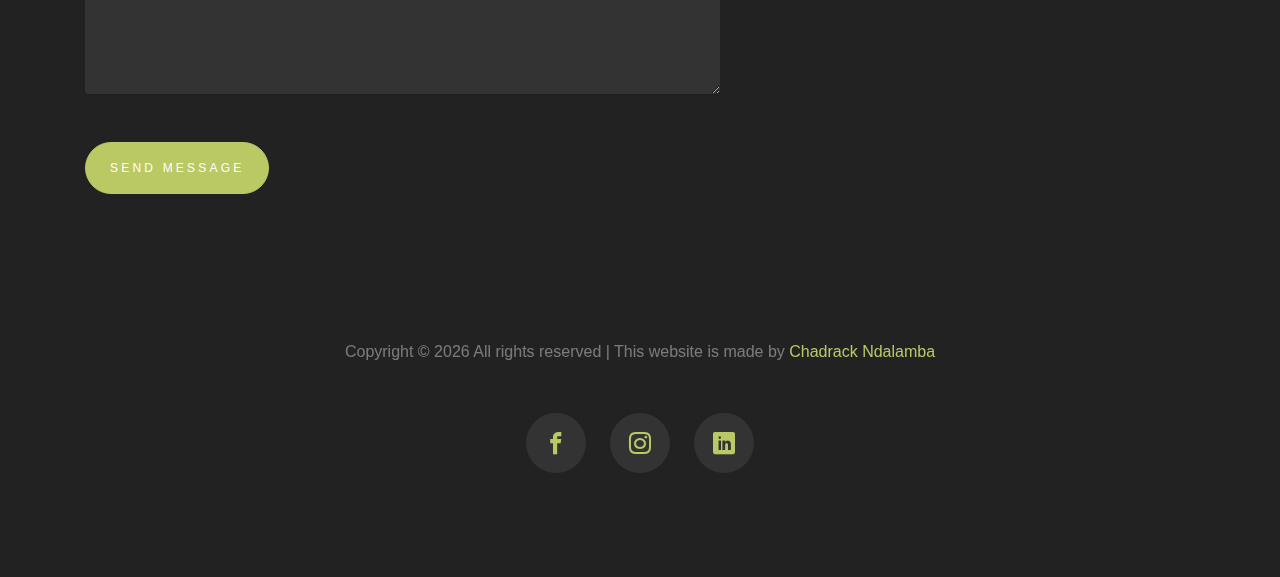
==== commit dd35a4c0: "re-arranged the pictures on the gallery" ====
--- a/index.html
+++ b/index.html
@@ -511,7 +511,6 @@
 					</div>
 				</div>
 			</div>
-	
 			<div class="row">
 				<div class="col-sm-6 col-lg-4 mb-4">
 					<div class="blog-entry">
@@ -533,13 +532,13 @@
 	
 				<div class="col-sm-6 col-lg-4 mb-4">
 					<div class="blog-entry">
-						<a href="#"><img src="images/hobbies/IMG_8535.jpg" alt="Hobby Image" class="img-fluid"></a>
+						<a href="#"><img src="images/pics (1)/IMG_8677.jpg" alt="Hobby Image" class="img-fluid"></a>
 					</div>
 				</div>
 	
 				<div class="col-sm-6 col-lg-4 mb-4">
 					<div class="blog-entry">
-						<a href="#"><img src="images/hobbies/IMG_8594_1.jpg" alt="Hobby Image" class="img-fluid"></a>
+						<a href="#"><img src="images/pics (1)/IMG_8077.jpg" alt="Hobby Image" class="img-fluid"></a>
 					</div>
 				</div>
 				<div class="col-sm-6 col-lg-4 mb-4">
@@ -622,8 +621,6 @@
 		</div>
 		
 	</section>
-	<!-- <iframe src="gallery.html" width="100%" height="500px"></iframe> -->
-	
 	<section class="site-section" id="section-contact">
 		<div class="container">
 			<div class="row">
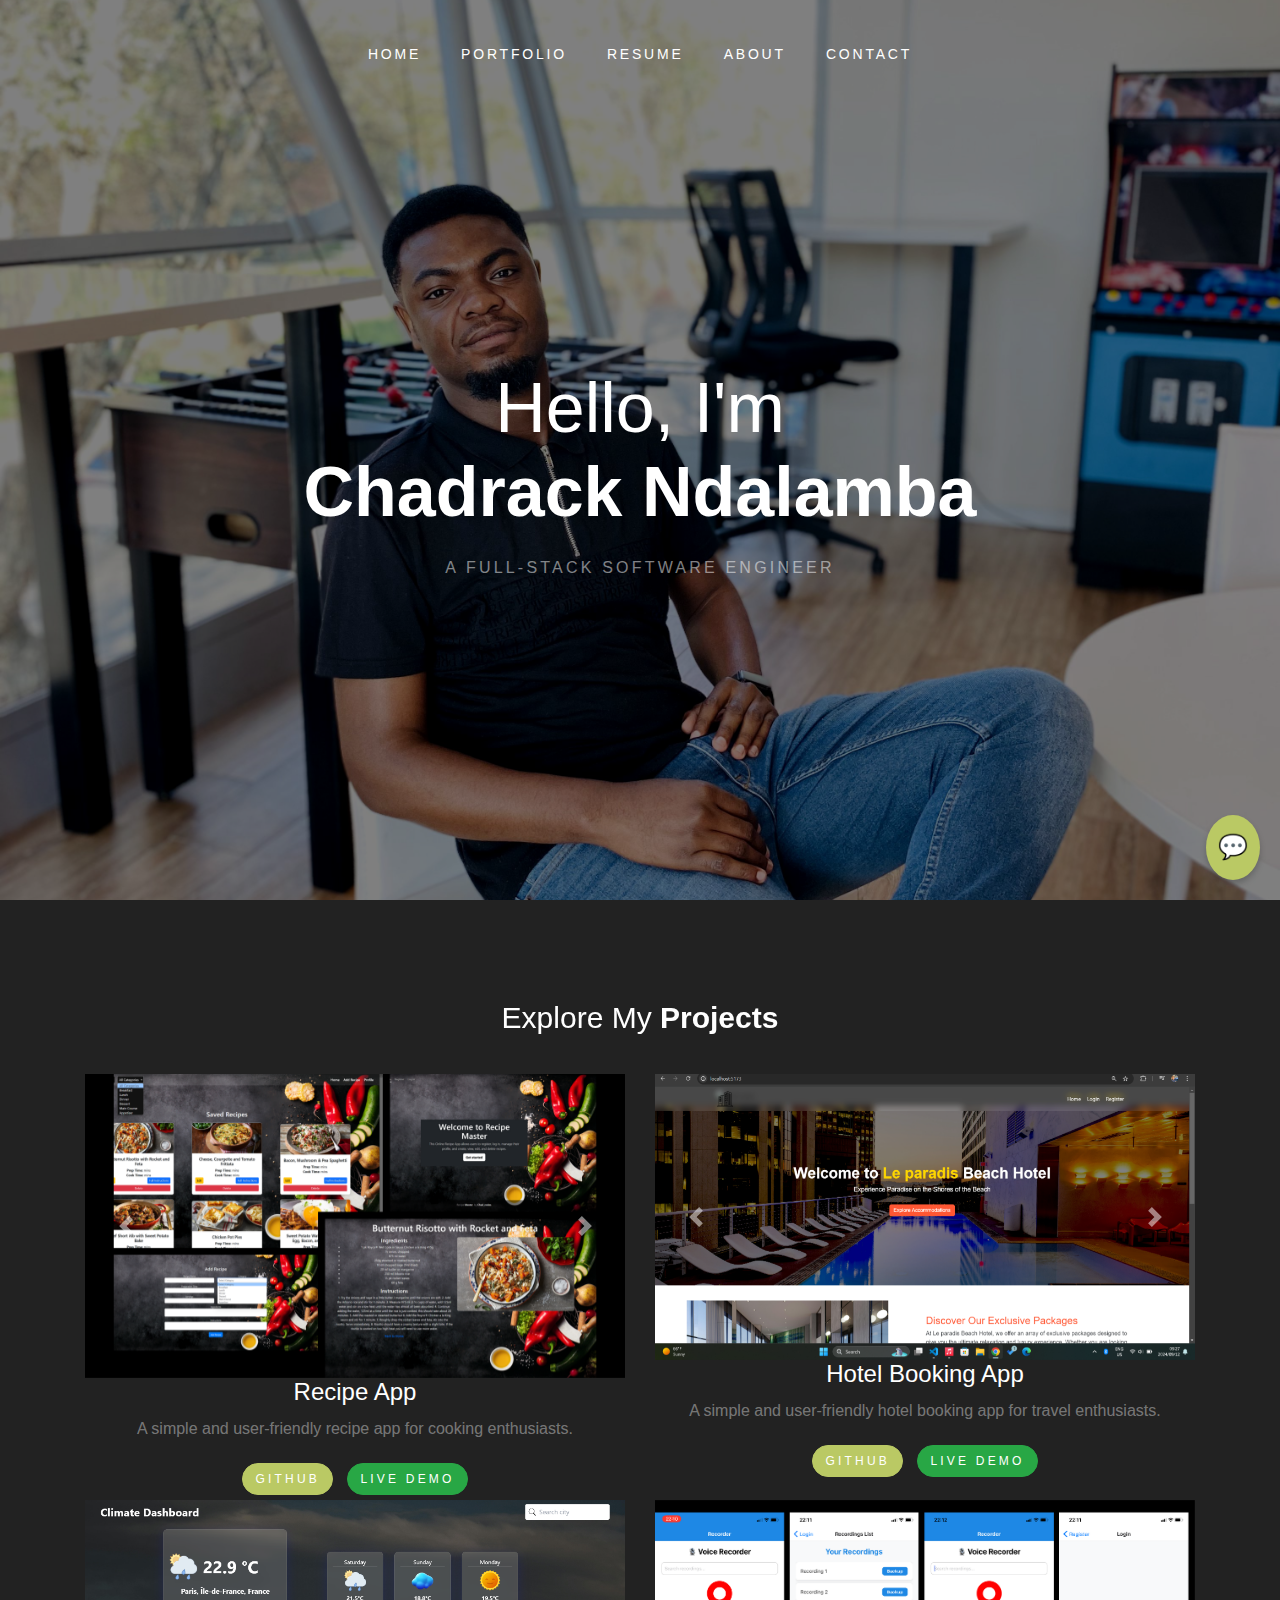
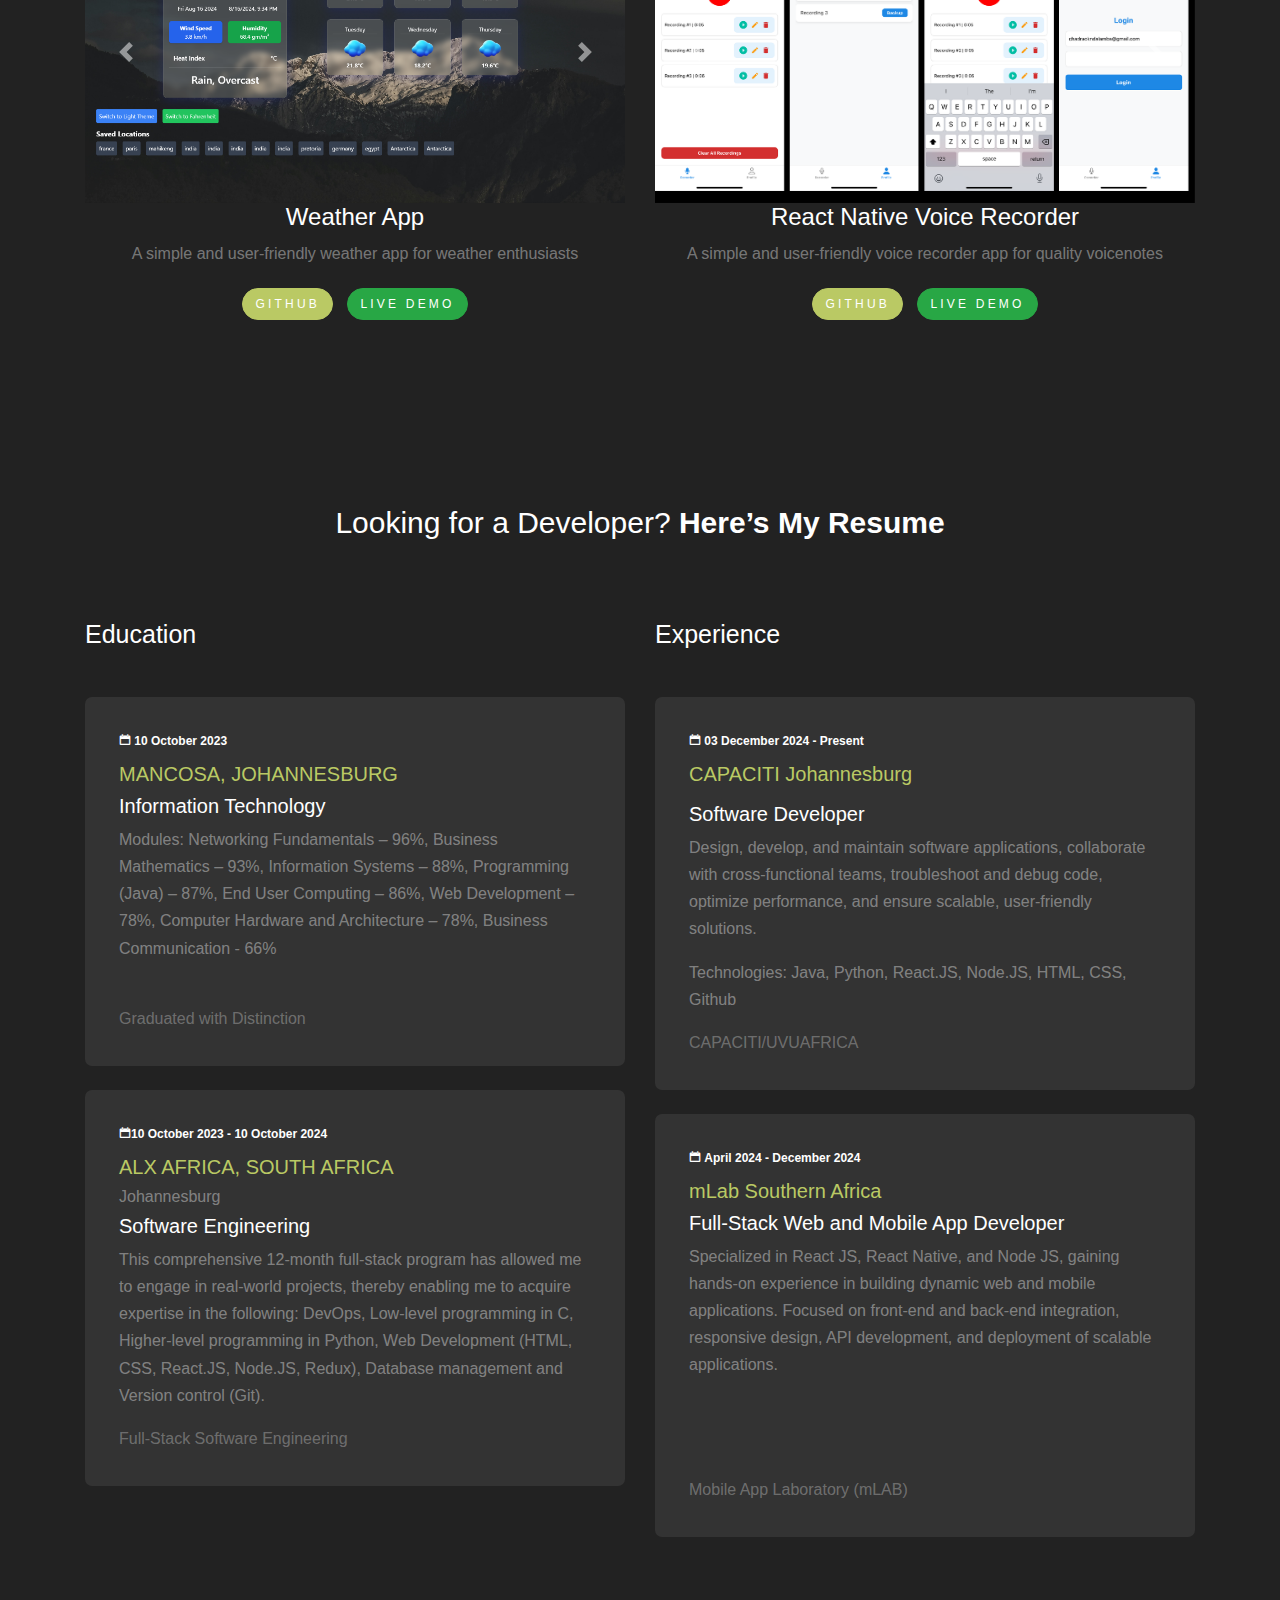
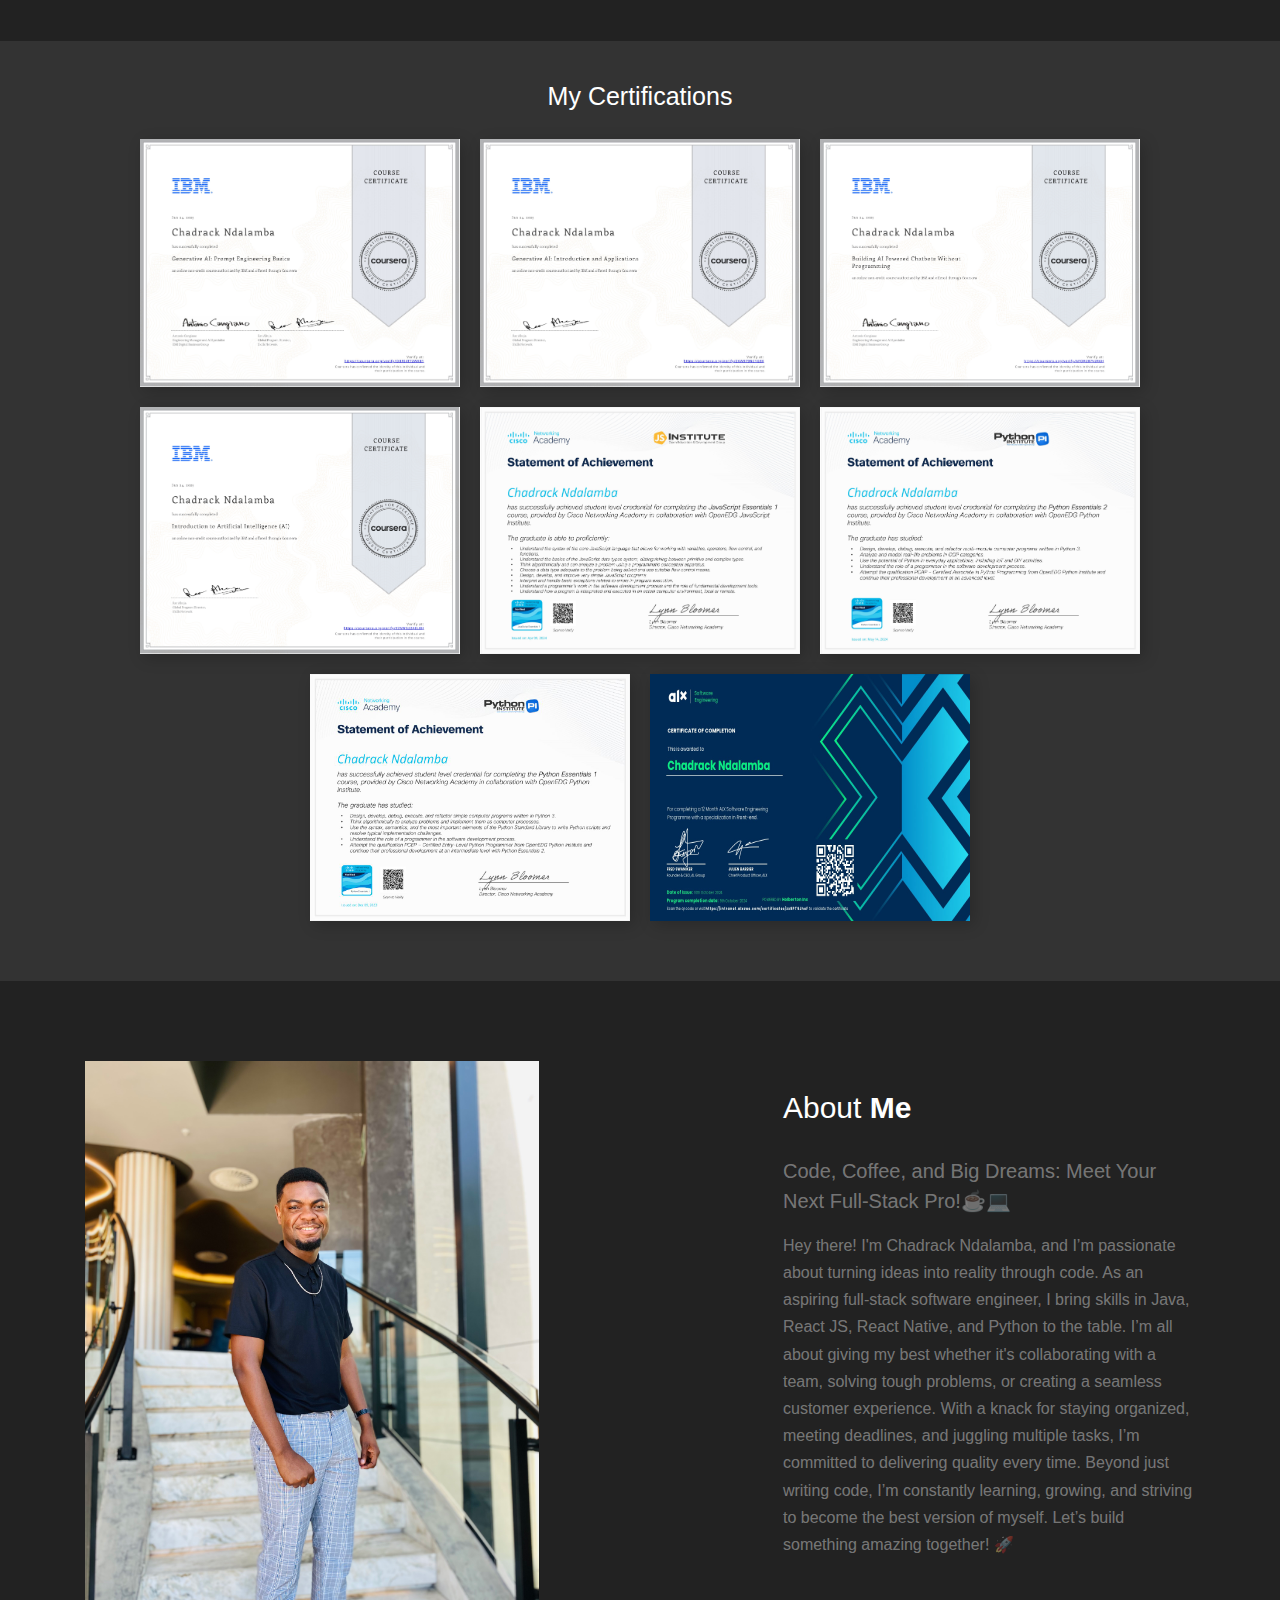
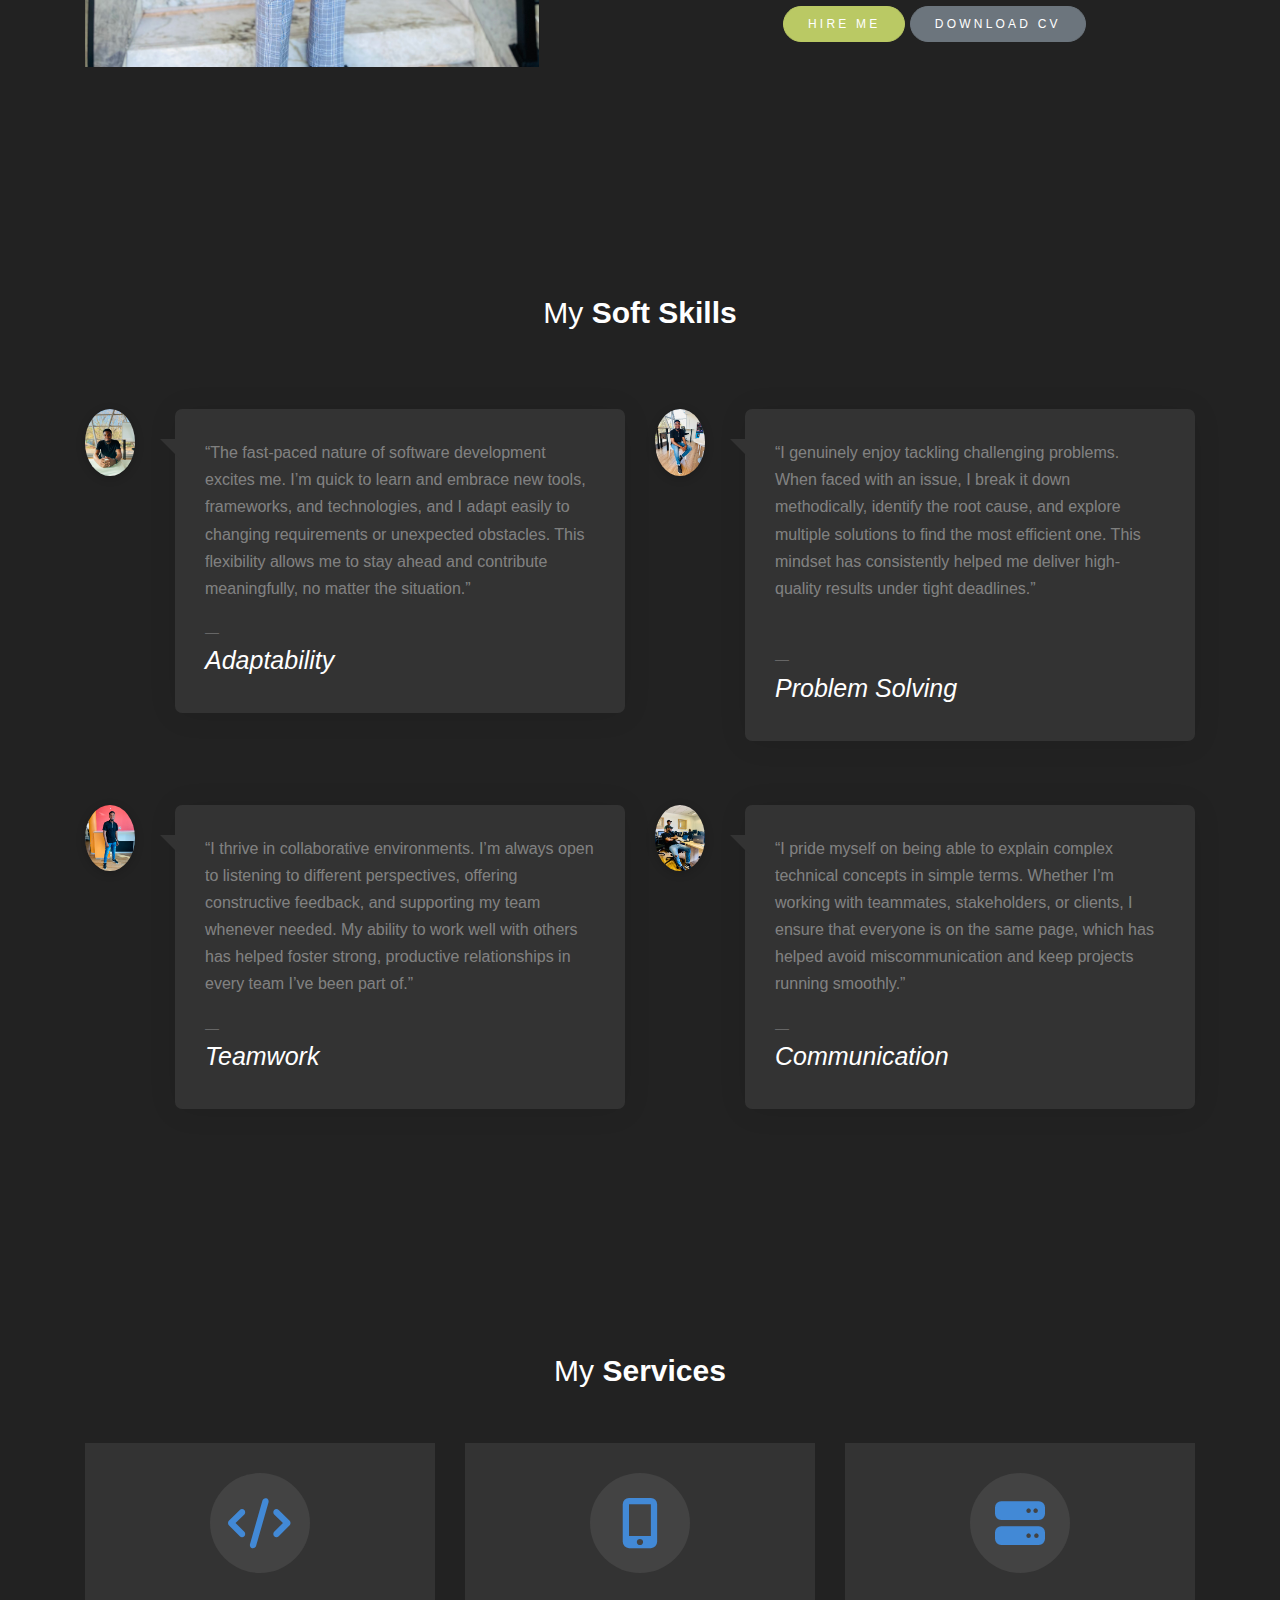
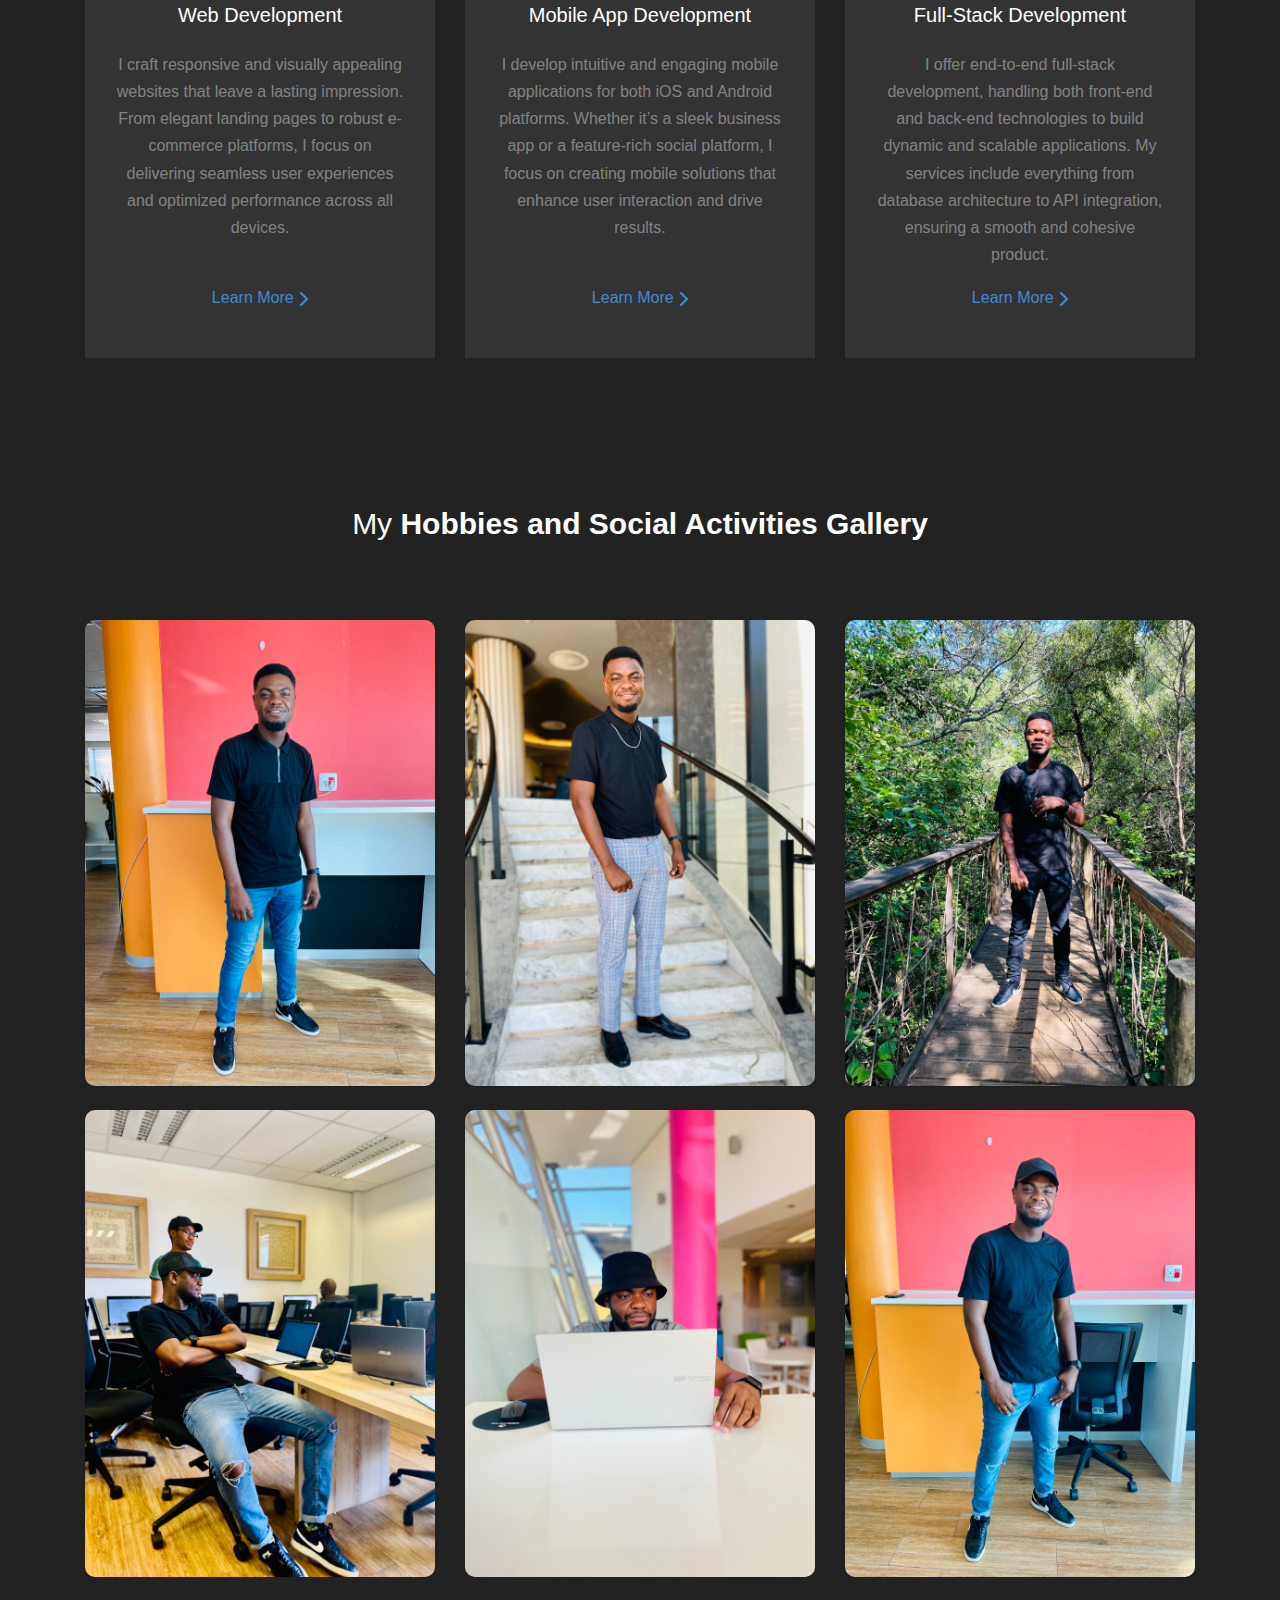
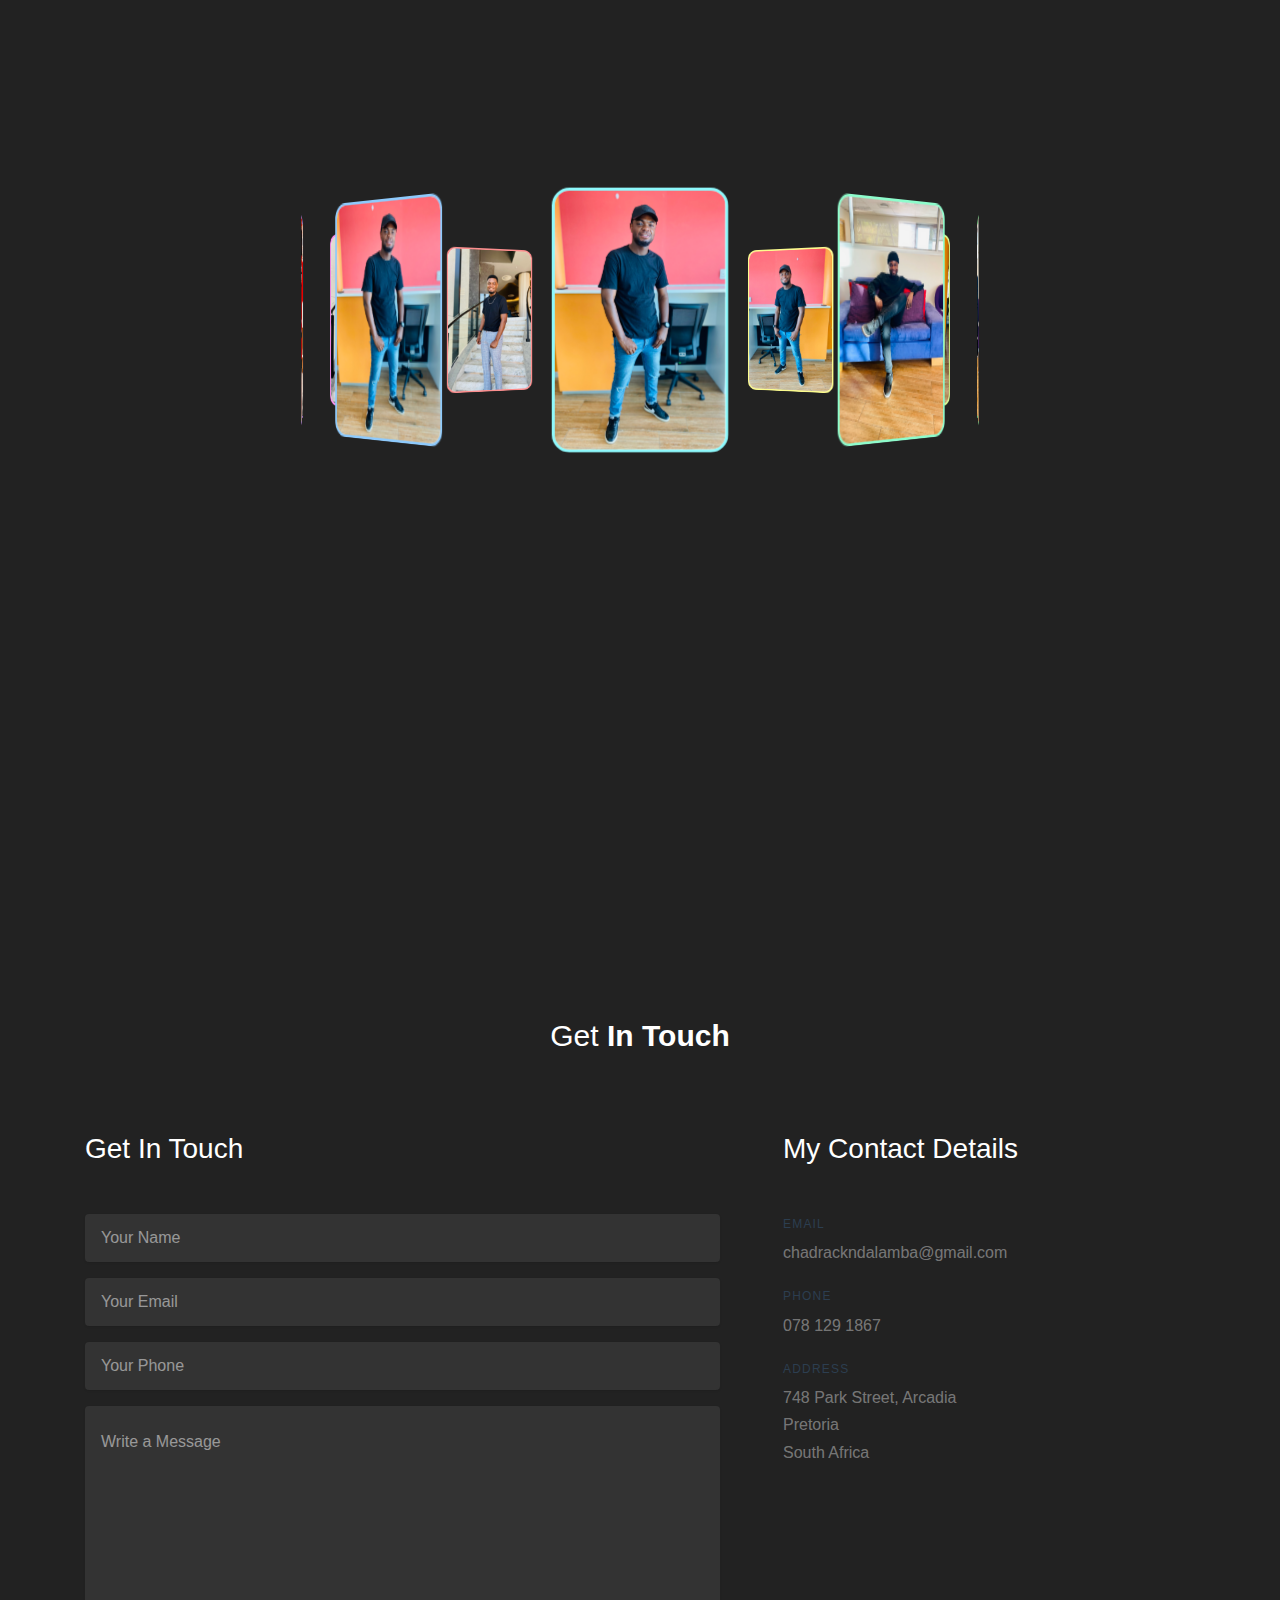
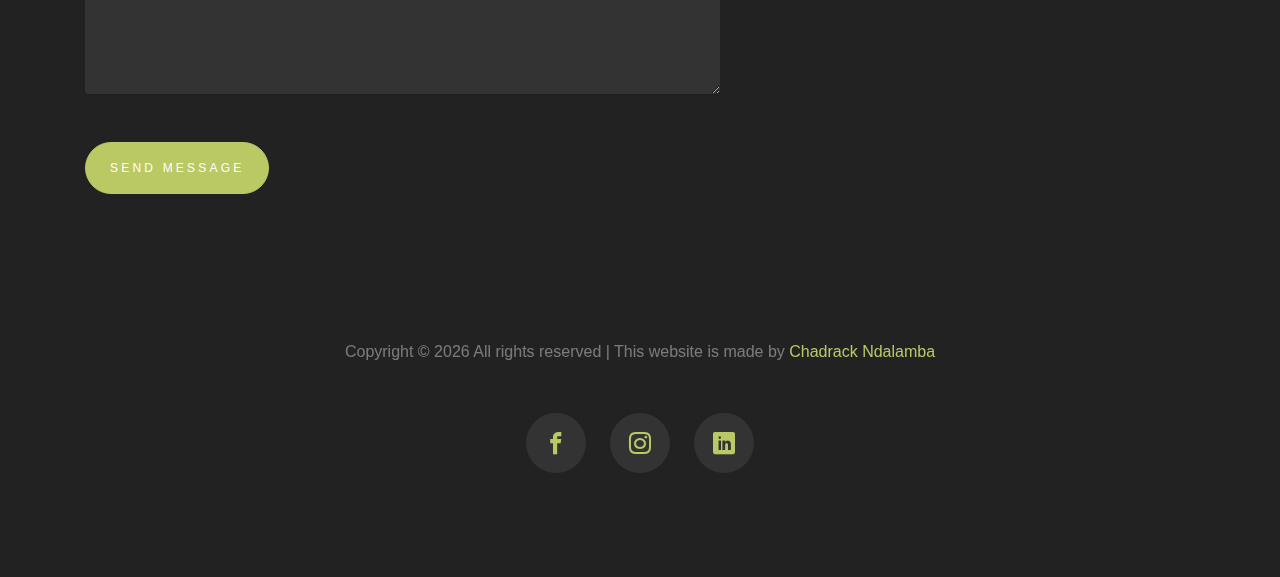
==== commit a3a29514: "re-arranged the pictures on the gallery" ====
--- a/index.html
+++ b/index.html
@@ -405,7 +405,7 @@
 
 					<div class="block-47 d-flex mb-5">
 						<div class="block-47-image">
-							<img src="images/IMG_8298 (1).jpg" alt="Image placeholder" class="img-fluid">
+							<img src="images/pics (1)/IMG_8297.jpg" alt="Image placeholder" class="img-fluid">
 						</div>
 						<blockquote class="block-47-quote">
 							<p>&ldquo;I genuinely enjoy tackling challenging problems. When faced with an issue, I break it down methodically, identify the root cause, and explore multiple solutions to find the most efficient one. This mindset has consistently helped me deliver high-quality results under tight deadlines.&rdquo;</p>
@@ -420,7 +420,7 @@
 
 					<div class="block-47 d-flex mb-5">
 						<div class="block-47-image">
-							<img src="images/IMG_8298 (1).jpg" alt="Image placeholder" class="img-fluid">
+							<img src="images/pics (1)/IMG_8300.jpg" alt="Image placeholder" class="img-fluid">
 						</div>
 						<blockquote class="block-47-quote">
 							<p>&ldquo;I thrive in collaborative environments. I’m always open to listening to different perspectives, offering constructive feedback, and supporting my team whenever needed. My ability to work well with others has helped foster strong, productive relationships in every team I’ve been part of.&rdquo;</p>
@@ -433,7 +433,7 @@
 
 					<div class="block-47 d-flex mb-5">
 						<div class="block-47-image">
-							<img src="images/IMG_8298 (1).jpg" alt="Image placeholder" class="img-fluid">
+							<img src="images/pics (1)/IMG_8677.jpg" alt="Image placeholder" class="img-fluid">
 						</div>
 						<blockquote class="block-47-quote">
 							<p>&ldquo;I pride myself on being able to explain complex technical concepts in simple terms. Whether I’m working with teammates, stakeholders, or clients, I ensure that everyone is on the same page, which has helped avoid miscommunication and keep projects running smoothly.&rdquo;</p>
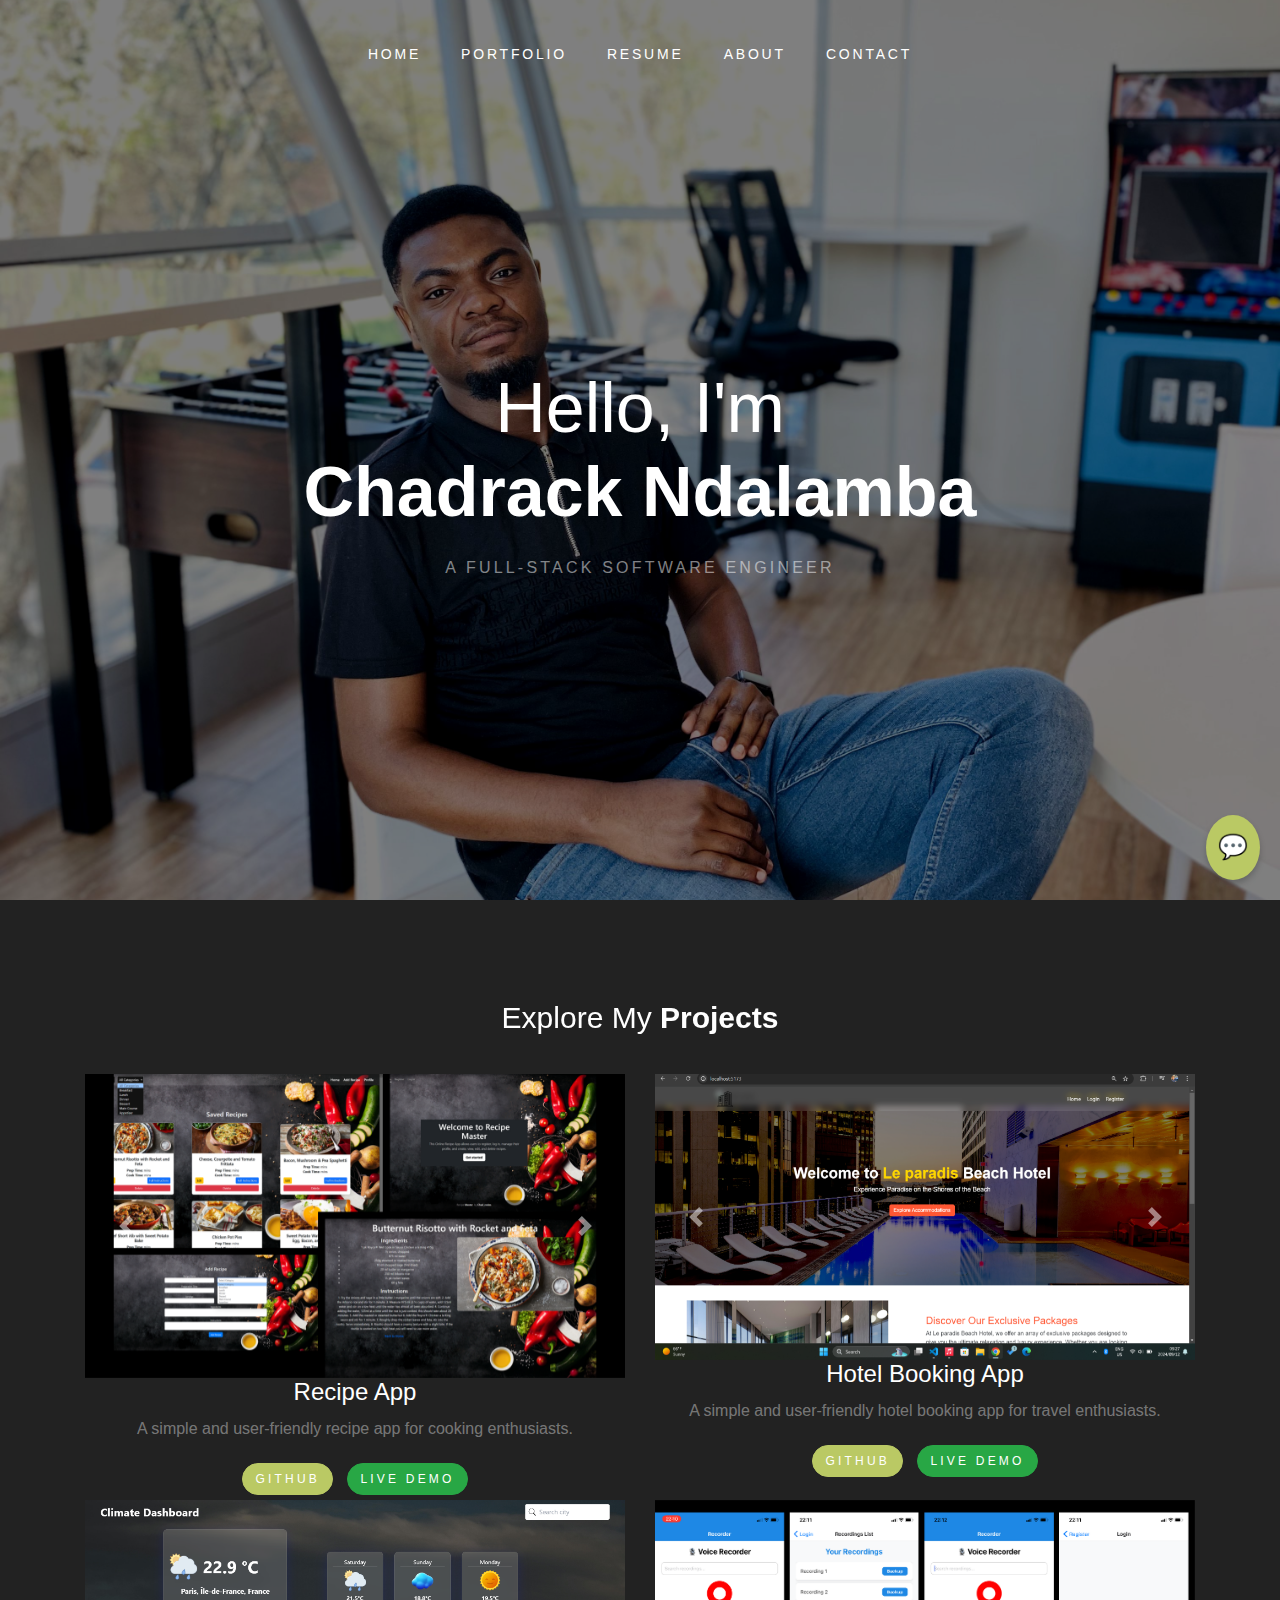
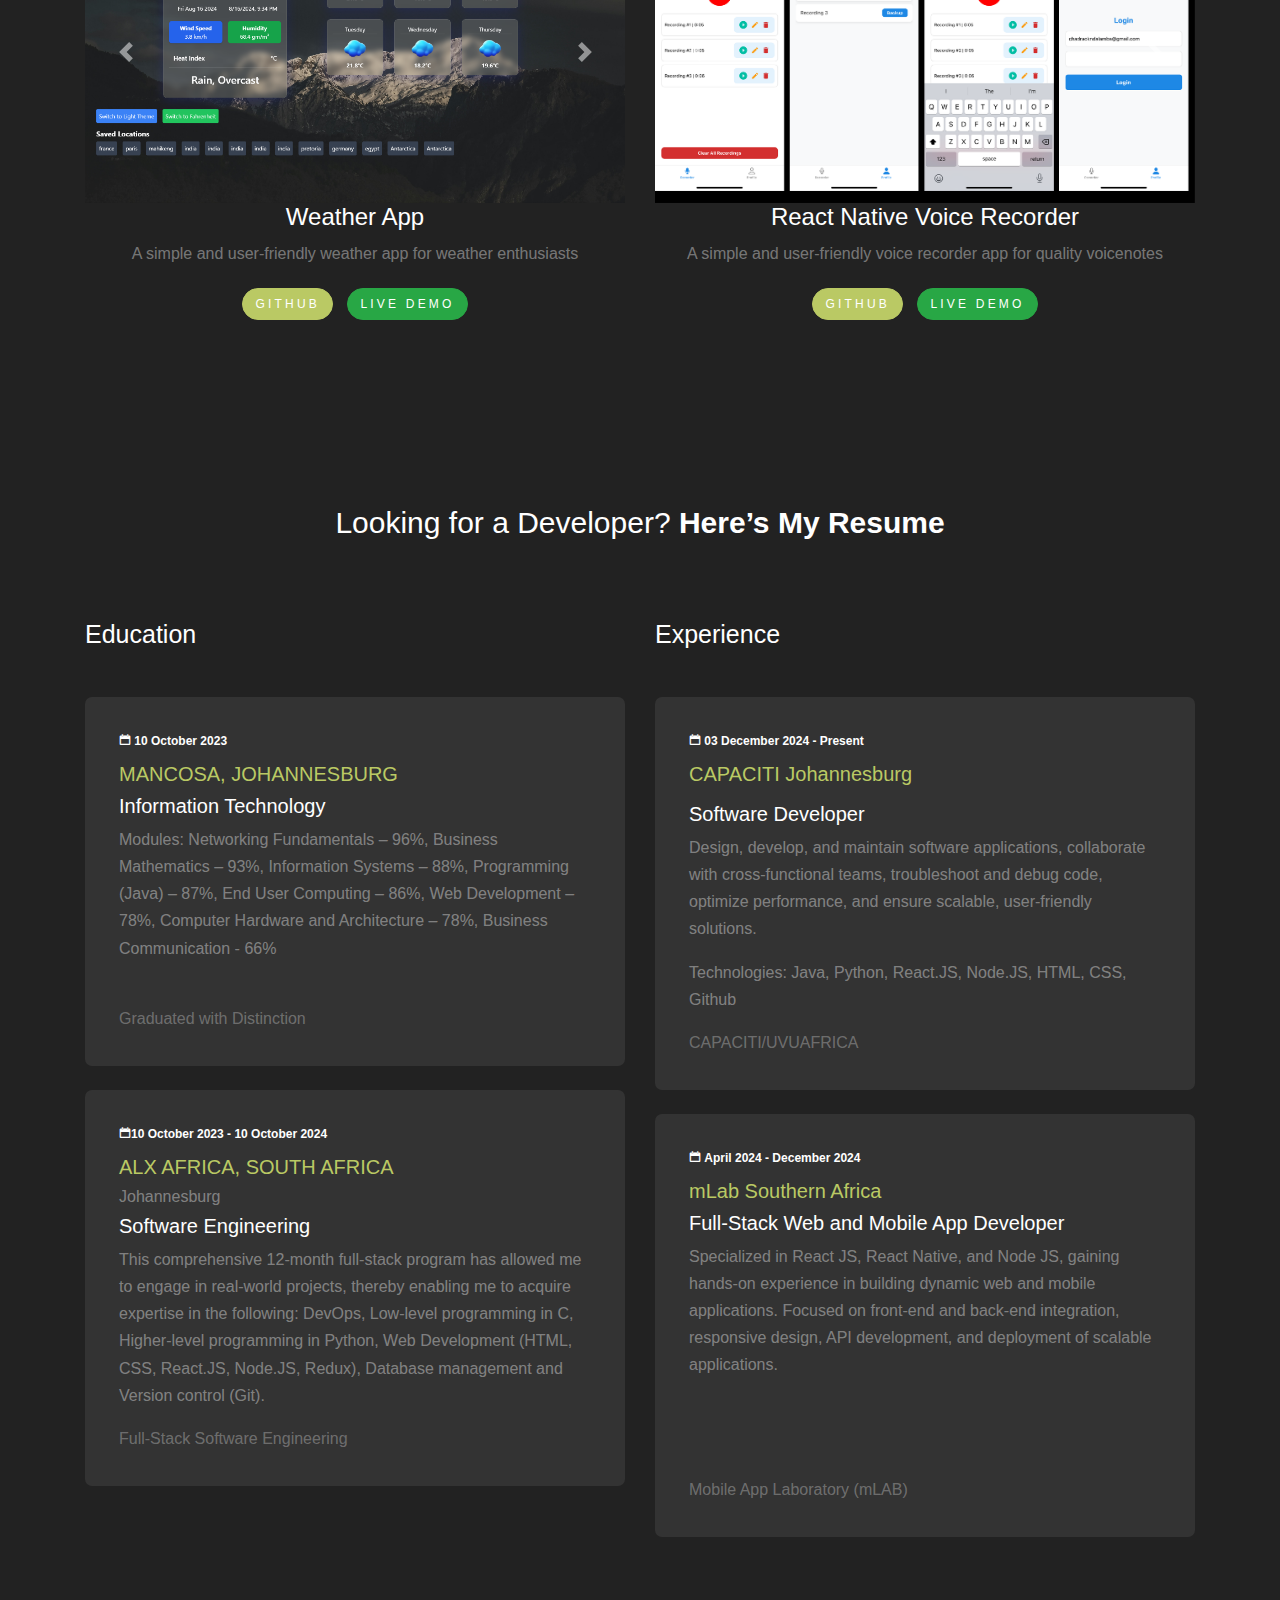
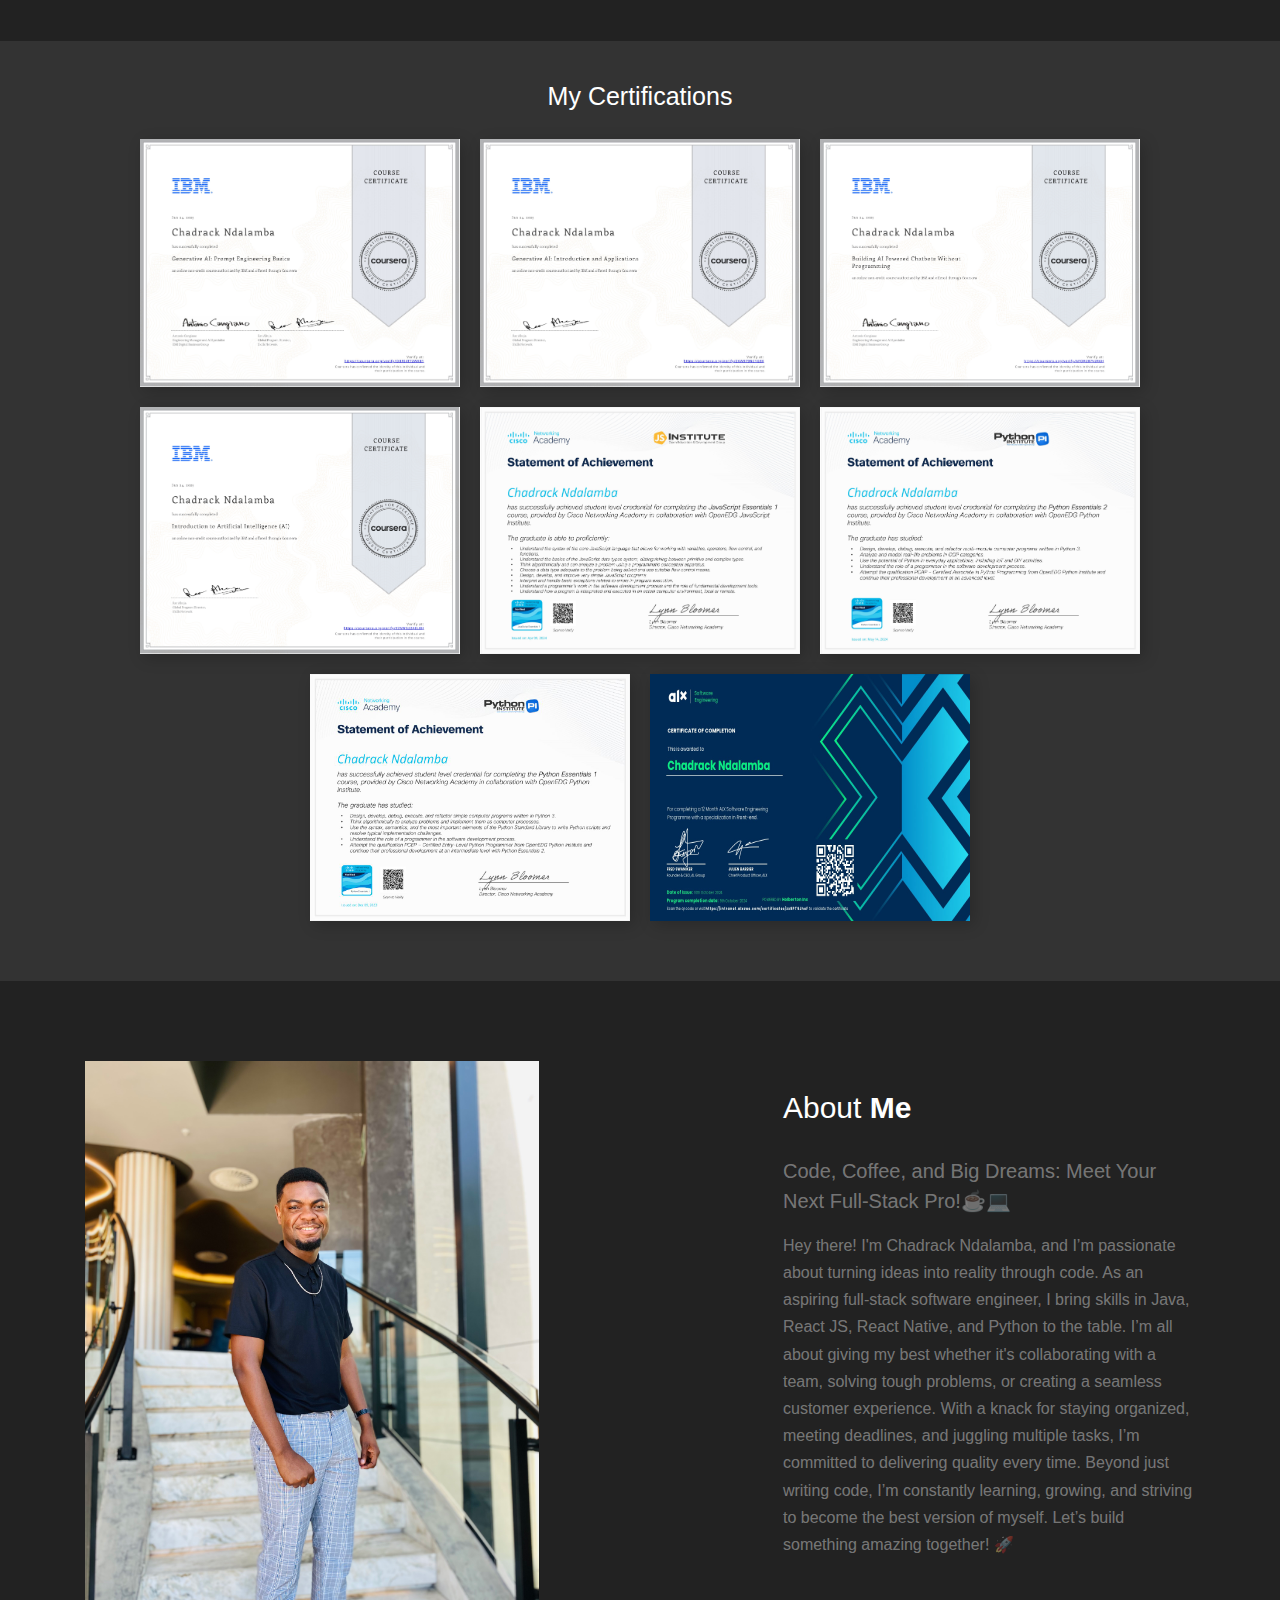
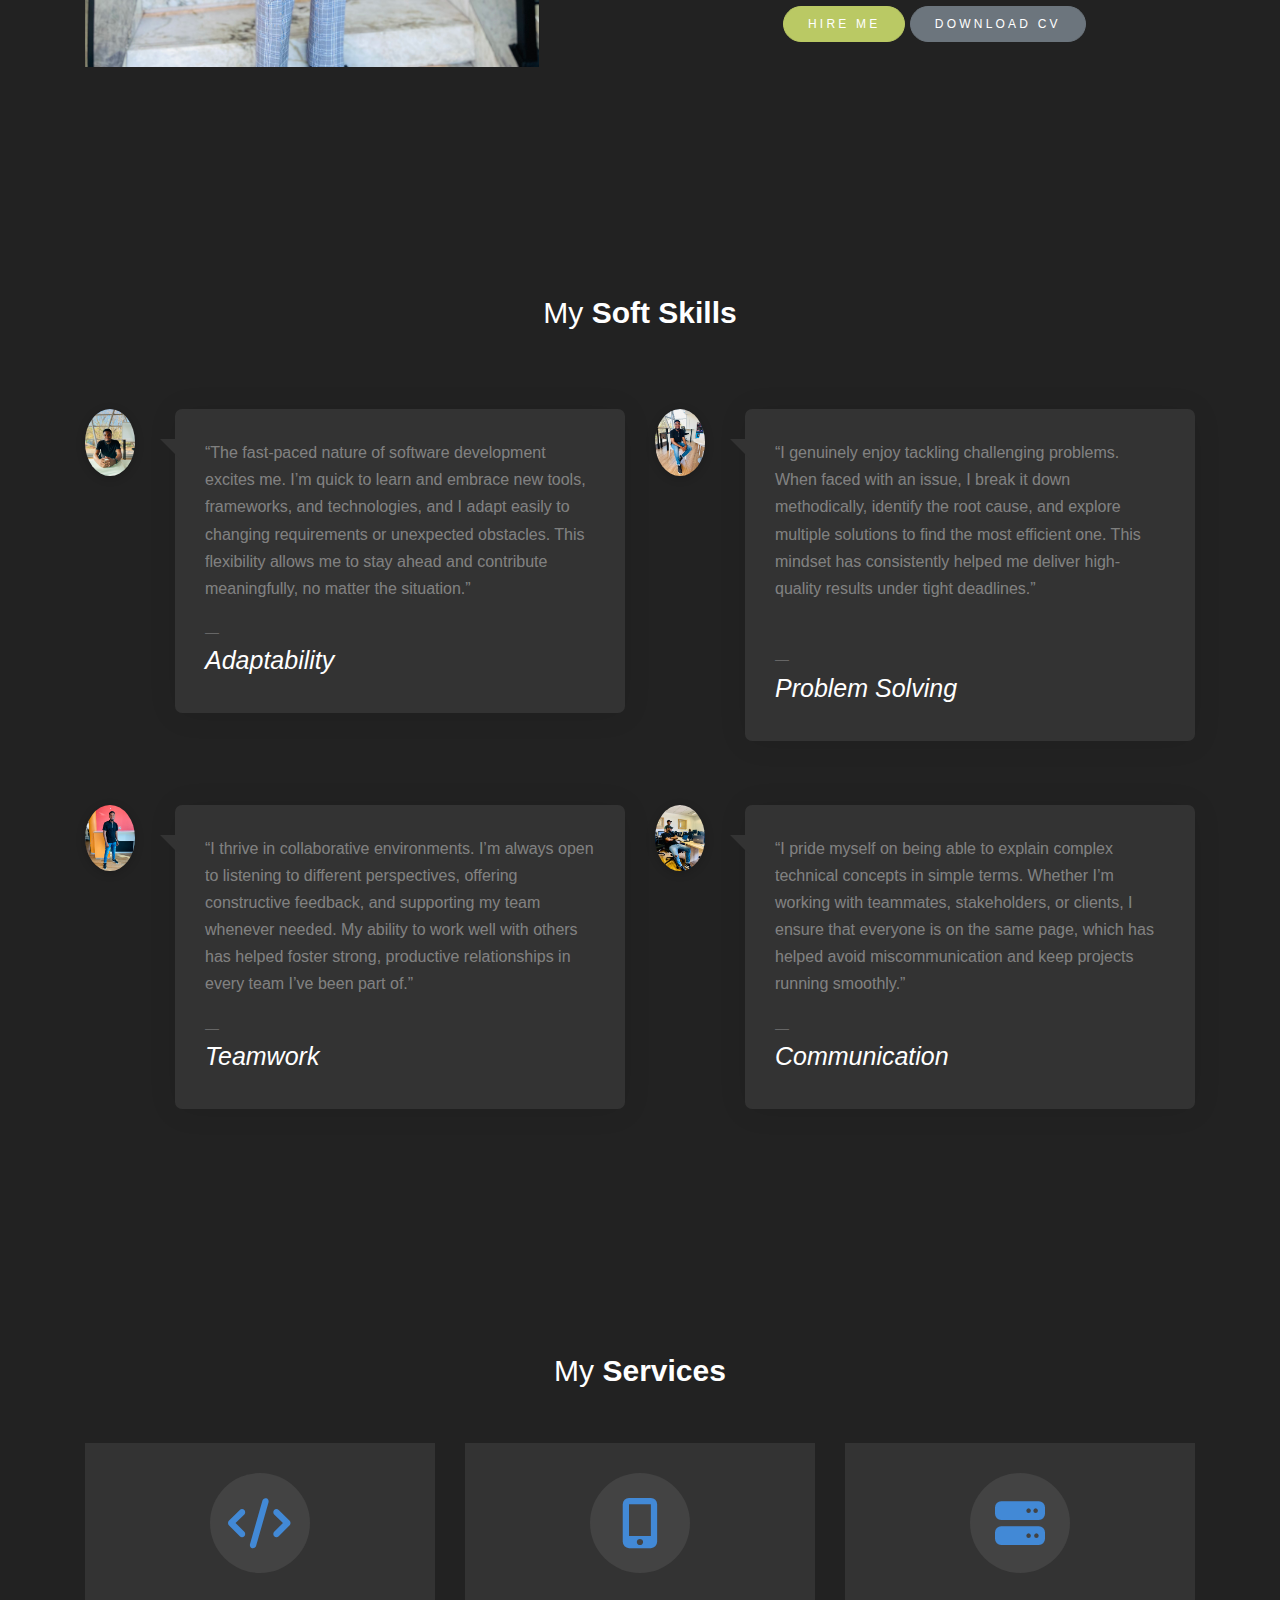
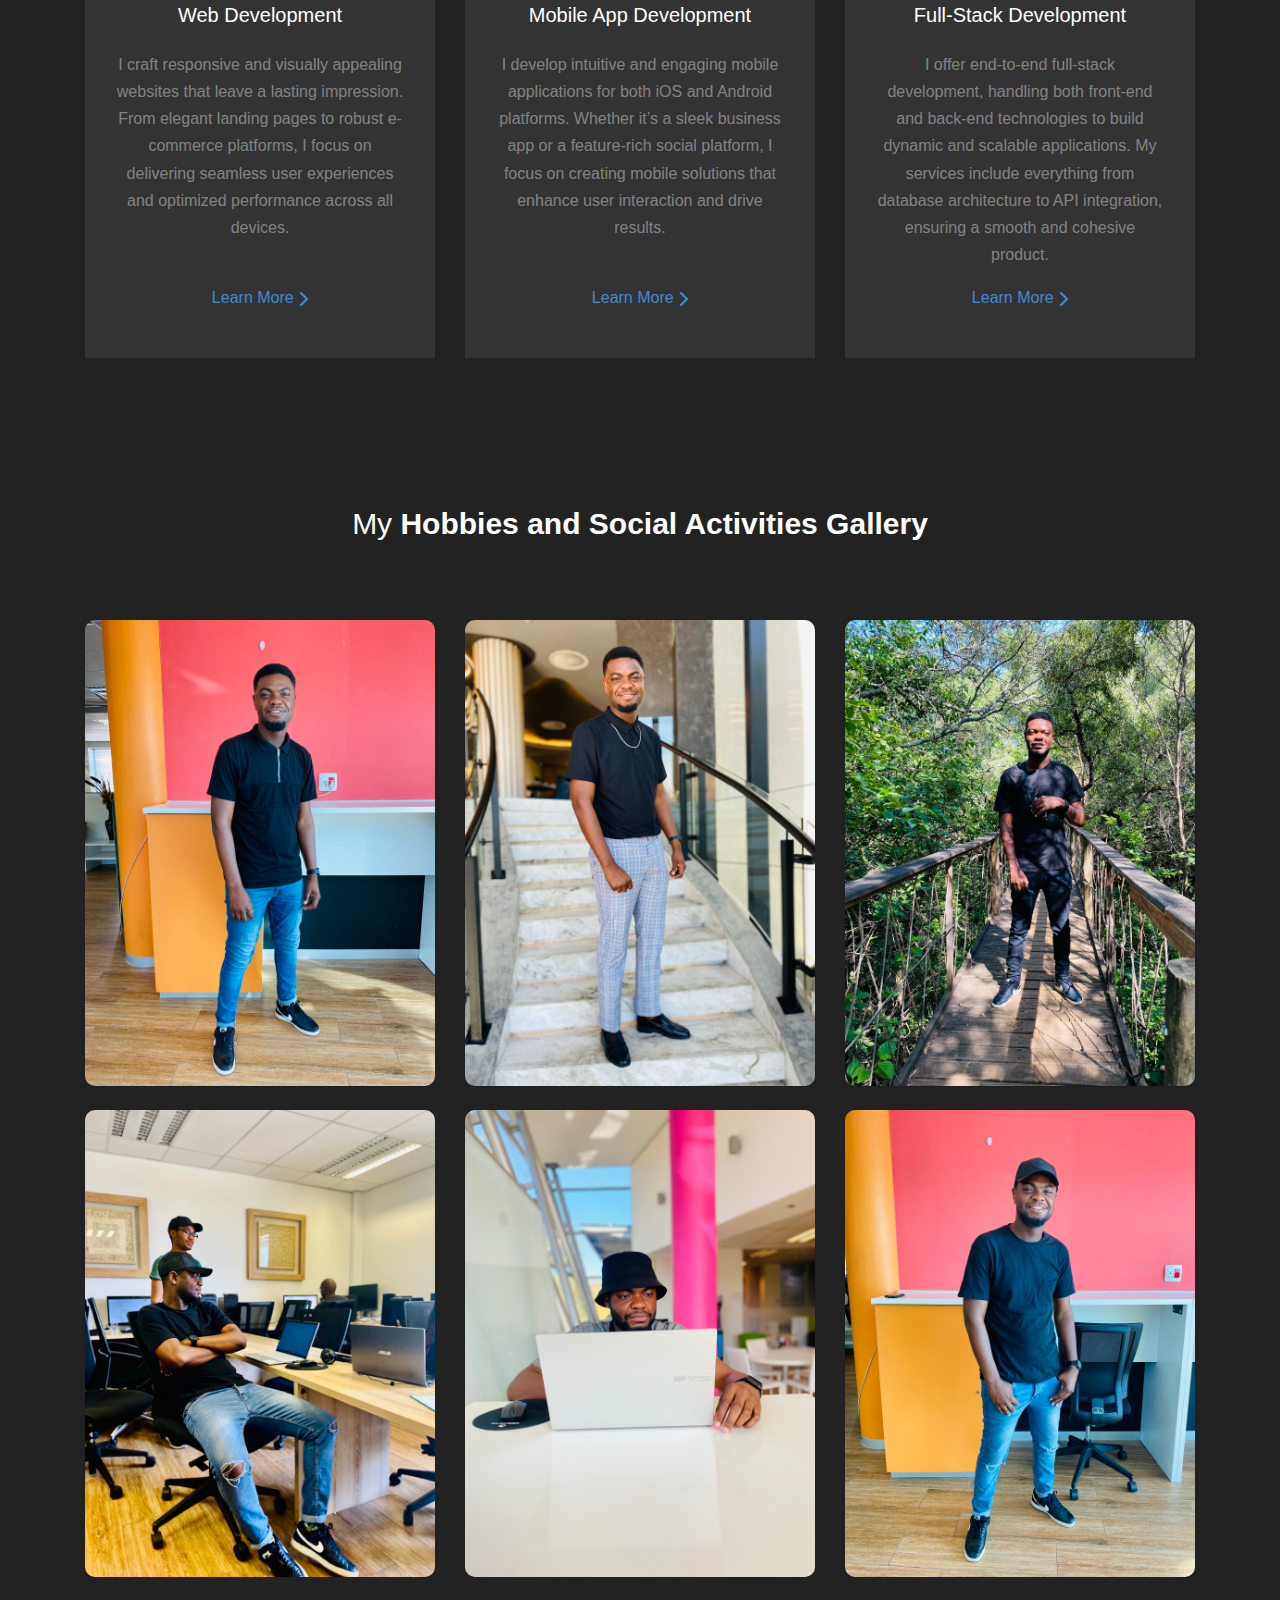
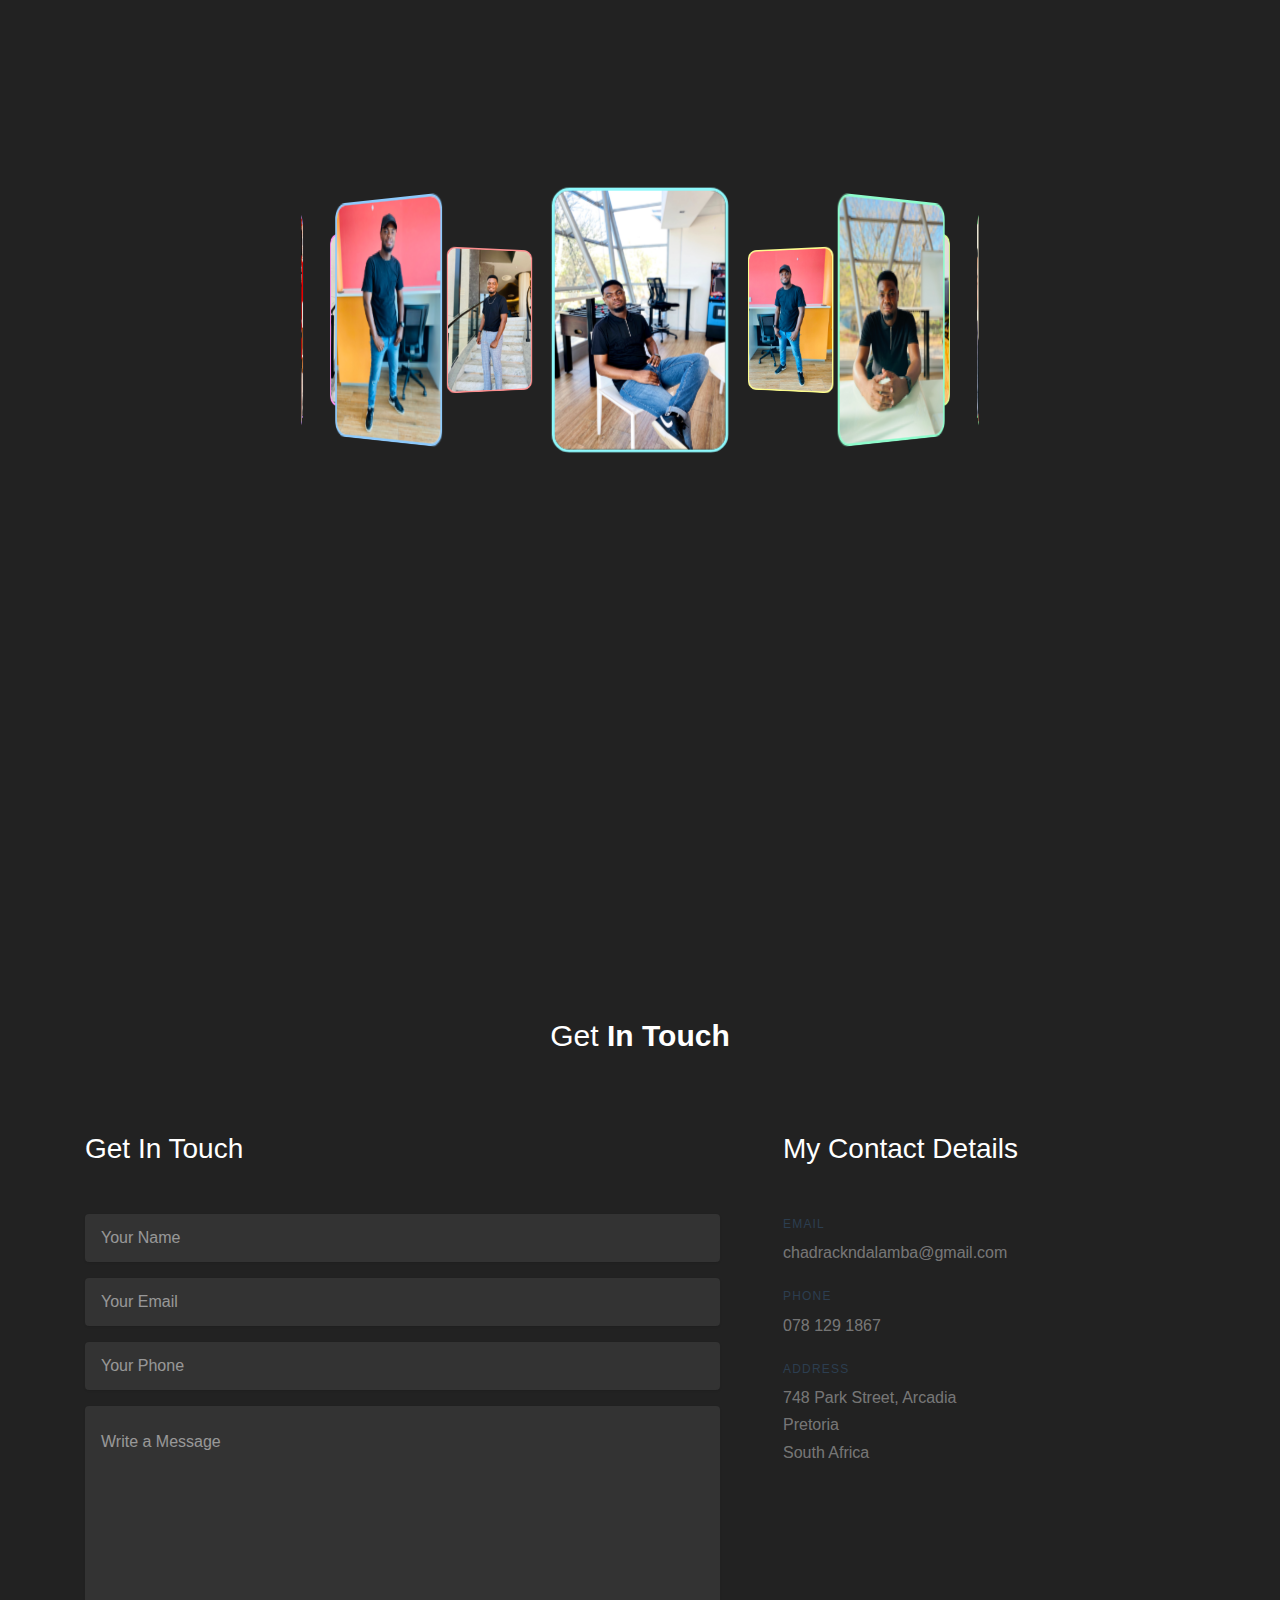
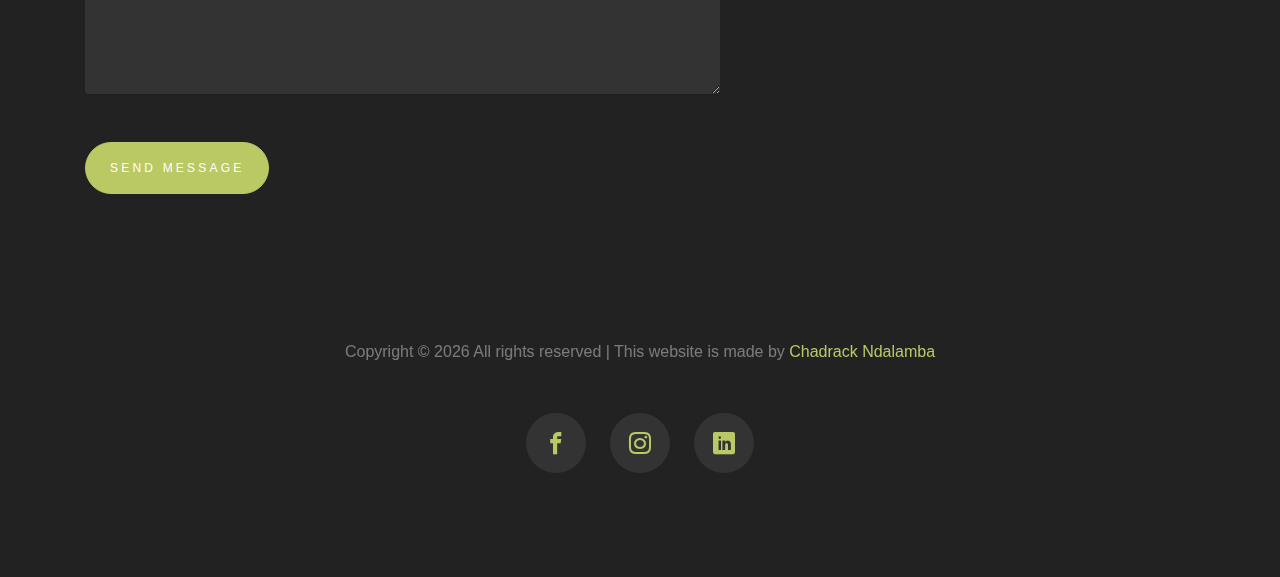
==== commit cb8816e6: "fixed the bug on the closing button of the projects section when the image is zoomed" ====
--- a/index.html
+++ b/index.html
@@ -97,7 +97,7 @@
 							<p>A simple and user-friendly recipe app for cooking enthusiasts.</p>
 							<div class="project-links">
 								<a href="https://github.com/Chad96/Recipe-app-react" target="_blank" class="btn btn-primary">GitHub</a>
-								<a href="https://recipeapp-demo.com" target="_blank" class="btn btn-success">Live Demo</a>
+								<a href="https://github.com/Chad96/Recipe-app-react" target="_blank" class="btn btn-success">Live Demo</a>
 							</div>
 						</div>
 					</div>
@@ -125,7 +125,7 @@
 							<p>A simple and user-friendly hotel booking app for travel enthusiasts.</p>
 							<div class="project-links">
 								<a href="https://github.com/Chad96/Hotel-Booking-App" target="_blank" class="btn btn-primary">GitHub</a>
-								<a href="https://photographyportfolio-demo.com" target="_blank" class="btn btn-success">Live Demo</a>
+								<a href="https://github.com/Chad96/Hotel-Booking-App" target="_blank" class="btn btn-success">Live Demo</a>
 							</div>
 						</div>
 					</div>
@@ -153,7 +153,7 @@
 							<p>A simple and user-friendly weather app for weather enthusiasts</p>
 							<div class="project-links">
 								<a href="https://github.com/Chad96/my-weather-app" target="_blank" class="btn btn-primary">GitHub</a>
-								<a href="https://photographyportfolio-demo.com" target="_blank" class="btn btn-success">Live Demo</a>
+								<a href="https://github.com/Chad96/my-weather-app" target="_blank" class="btn btn-success">Live Demo</a>
 							</div>
 						</div>
 					</div>
@@ -181,7 +181,7 @@
 							<p>A simple and user-friendly voice recorder app for quality voicenotes</p>
 							<div class="project-links">
 								<a href="https://github.com/Chad96/-React-Native-Audio-Recorder-24" target="_blank" class="btn btn-primary">GitHub</a>
-								<a href="https://photographyportfolio-demo.com" target="_blank" class="btn btn-success">Live Demo</a>
+								<a href="https://github.com/Chad96/-React-Native-Audio-Recorder-24" target="_blank" class="btn btn-success">Live Demo</a>
 							</div>
 						</div>
 					</div>
@@ -190,23 +190,28 @@
 			</div>
 		</div>
 	</section>
+	
 	
 	<!-- Bootstrap Lightbox (optional) -->
 	<script>
 		document.querySelectorAll('.carousel img').forEach(img => {
-			img.addEventListener('click', function () {
-				const fullView = document.createElement('div');
-				fullView.classList.add('full-view');
-				fullView.innerHTML = `<div class="overlay"></div><img src="${this.src}" class="full-img"><span class="close-btn">&times;</span>`;
-				document.body.appendChild(fullView);
-	
-				document.querySelector('.close-btn').addEventListener('click', () => {
-					fullView.remove();
-				});
-			});
+		  img.addEventListener('click', function () {
+			const fullView = document.createElement('div');
+			fullView.classList.add('full-view');
+			fullView.innerHTML = `<div class="overlay"></div><img src="${this.src}" class="full-img"><span class="close-btn">&times;</span>`;
+			document.body.appendChild(fullView);
+		  });
 		});
-	</script>
-	
+	  
+		// Event delegation for the close button
+		document.body.addEventListener('click', function(event) {
+		  if (event.target.classList.contains('close-btn')) {
+			const fullView = event.target.closest('.full-view');
+			if (fullView) fullView.remove();
+		  }
+		});
+	  </script>
+	  
 	<style>
 		.project-links .btn {
 			margin: 5px;
@@ -467,7 +472,7 @@
 						<h3 class="mb-4">Web Development</h3>
 						<p>I craft responsive and visually appealing websites that leave a lasting impression. From elegant landing pages to robust e-commerce platforms, I focus on delivering seamless user experiences and optimized performance across all devices.</p>
 						<br>
-						<p><a href="#" class="site-link">Learn More <i class="fas fa-chevron-right"></i></a></p>
+						<p><a href="https://en.wikipedia.org/wiki/Web_development" class="site-link">Learn More <i class="fas fa-chevron-right"></i></a></p>
 					</div>
 				</div>
 	
@@ -479,7 +484,7 @@
 						<h3 class="mb-4">Mobile App Development</h3>
 						<p>I develop intuitive and engaging mobile applications for both iOS and Android platforms. Whether it’s a sleek business app or a feature-rich social platform, I focus on creating mobile solutions that enhance user interaction and drive results.</p>
 						<br>
-						<p><a href="#" class="site-link">Learn More <i class="fas fa-chevron-right"></i></a></p>
+						<p><a href="https://en.wikipedia.org/wiki/Mobile_app_development" class="site-link">Learn More <i class="fas fa-chevron-right"></i></a></p>
 					</div>
 				</div>
 	
@@ -490,7 +495,7 @@
 						</span>
 						<h3 class="mb-4">Full-Stack Development</h3>
 						<p>I offer end-to-end full-stack development, handling both front-end and back-end technologies to build dynamic and scalable applications. My services include everything from database architecture to API integration, ensuring a smooth and cohesive product.</p>
-						<p><a href="#" class="site-link">Learn More <i class="fas fa-chevron-right"></i></a></p>
+						<p><a href="https://www.geeksforgeeks.org/what-is-full-stack-development/" class="site-link">Learn More <i class="fas fa-chevron-right"></i></a></p>
 					</div>
 				</div>
 	
@@ -607,10 +612,10 @@
 	<body>
 		<div class="wrapper">
 			<div class="inner" style="--quantity: 10;">
-				<div class="card" style="--index: 0;--color-card: 142, 249, 252;"><img class="img" src="images/pics (1)/IMG_8672.jpg" alt="Gallery Image 1"></div>
-				<div class="card" style="--index: 1;--color-card: 142, 252, 204;"><img class="img" src="images/pics (1)/IMG_7768.jpg" alt="Gallery Image 2"></div>
-				<div class="card" style="--index: 2;--color-card: 142, 252, 157;"><img class="img" src="images/pics (1)/IMG_7774.jpg" alt="Gallery Image 3"></div>
-				<div class="card" style="--index: 3;--color-card: 215, 252, 142;"><img class="img" src="images/pics (1)/IMG_8300.jpg" alt="Gallery Image 4"></div>
+				<div class="card" style="--index: 0;--color-card: 142, 249, 252;"><img class="img" src="images/IMG_8295.jpg" alt="Gallery Image 1"></div>
+				<div class="card" style="--index: 1;--color-card: 142, 252, 204;"><img class="img" src="images/IMG_8298 (1).jpg" alt="Gallery Image 2"></div>
+				<div class="card" style="--index: 2;--color-card: 142, 252, 157;"><img class="img" src="images/IMG_9629.jpg" alt="Gallery Image 3"></div>
+				<div class="card" style="--index: 3;--color-card: 215, 252, 142;"><img class="img" src="images/pics (1)/IMG_8679.jpg" alt="Gallery Image 4"></div>
 				<div class="card" style="--index: 4;--color-card: 252, 252, 142;"><img class="img" src="images/pics (1)/IMG_8671.jpg" alt="Gallery Image 5"></div>
 				<div class="card" style="--index: 5;--color-card: 252, 208, 142;"><img class="img" src="images/hobbies/IMG_8594.jpg" alt="Gallery Image 6"></div>
 				<div class="card" style="--index: 6;--color-card: 252, 142, 142;"><img class="img" src="images/hobbies/IMG_8595.jpg" alt="Gallery Image 7"></div>
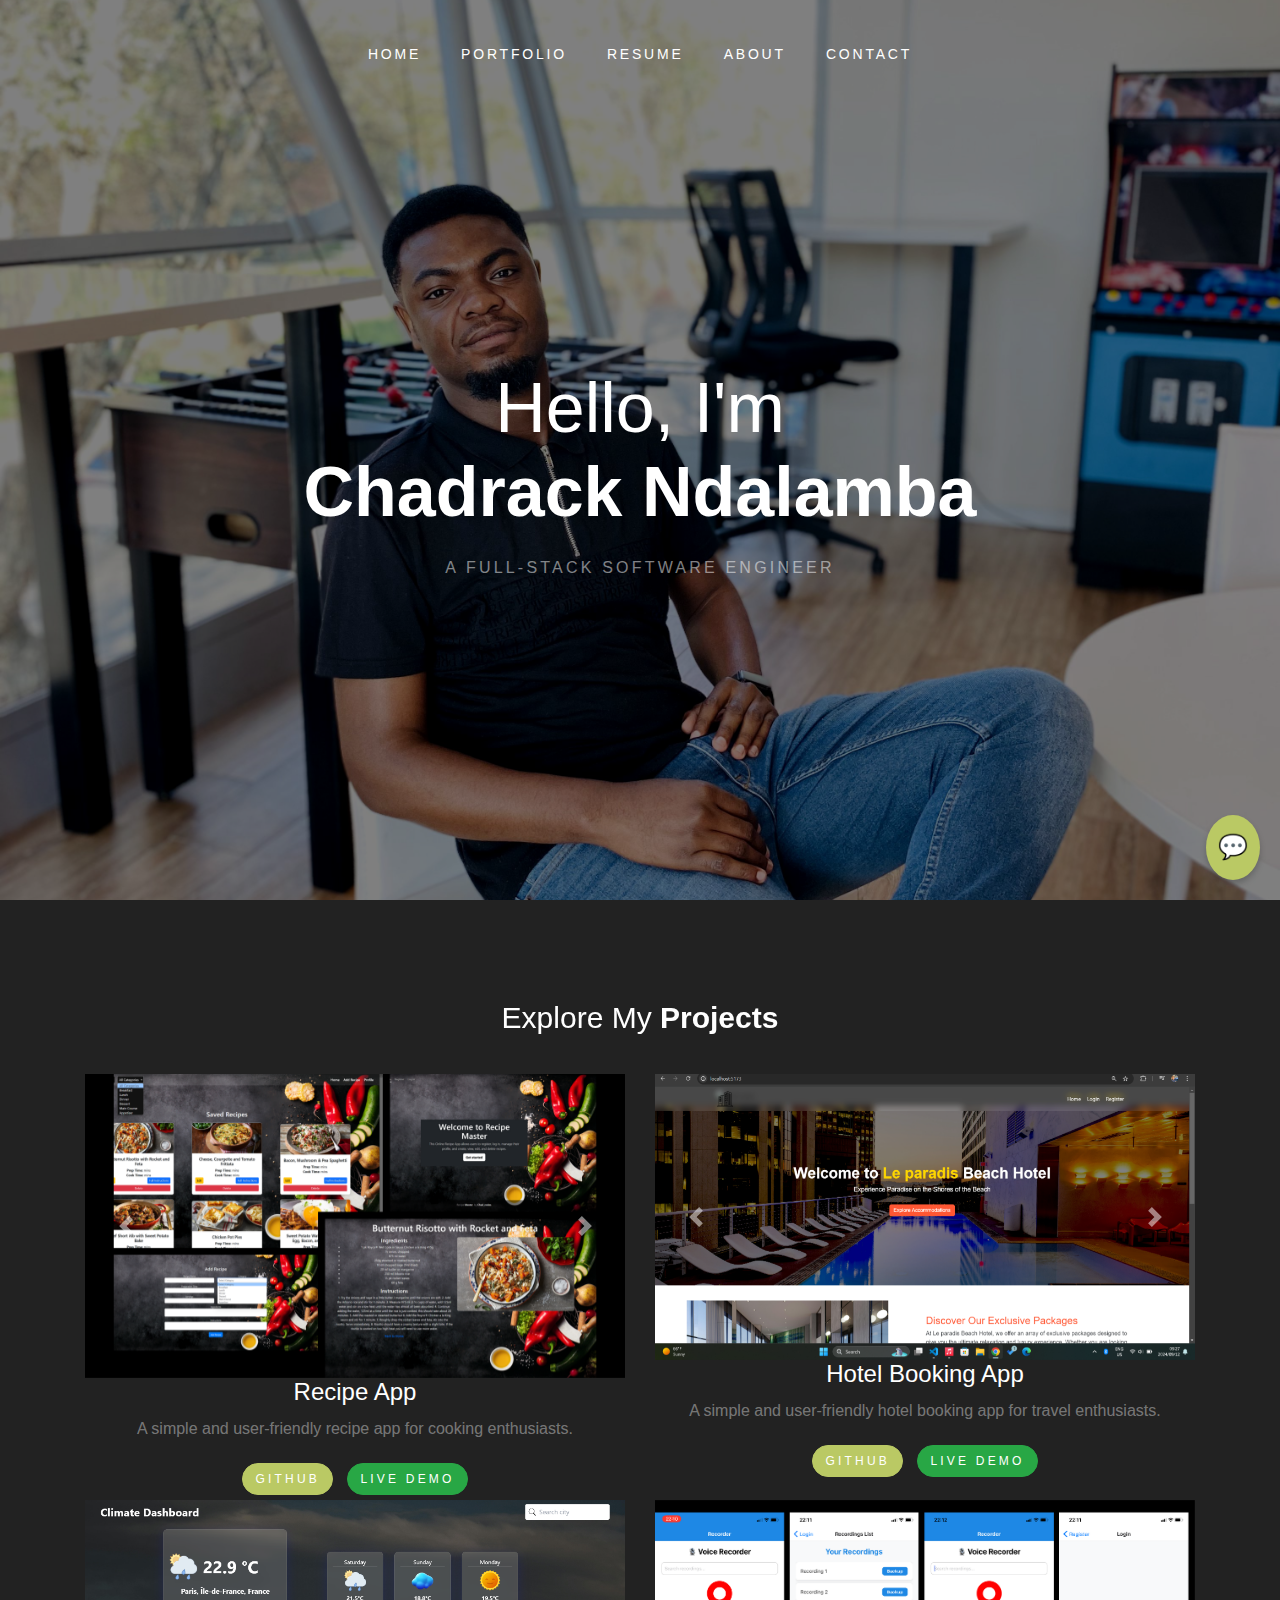
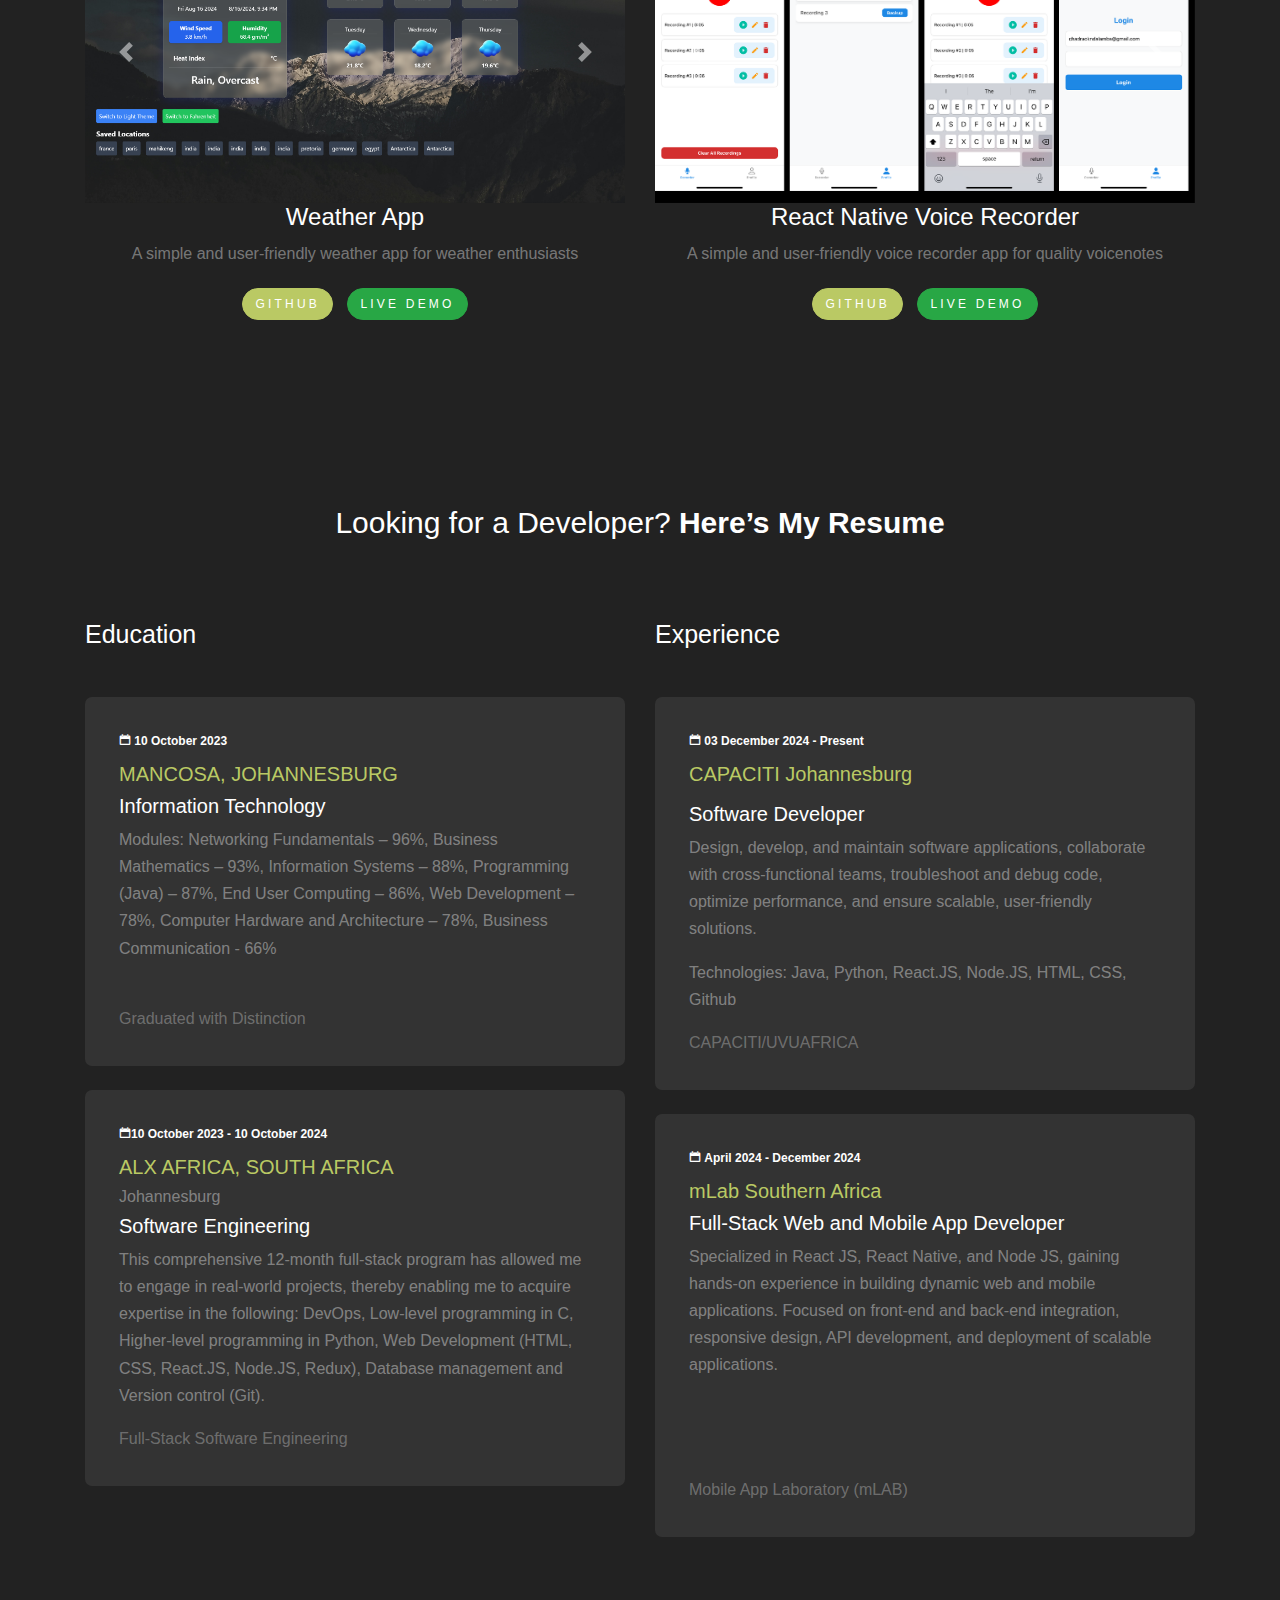
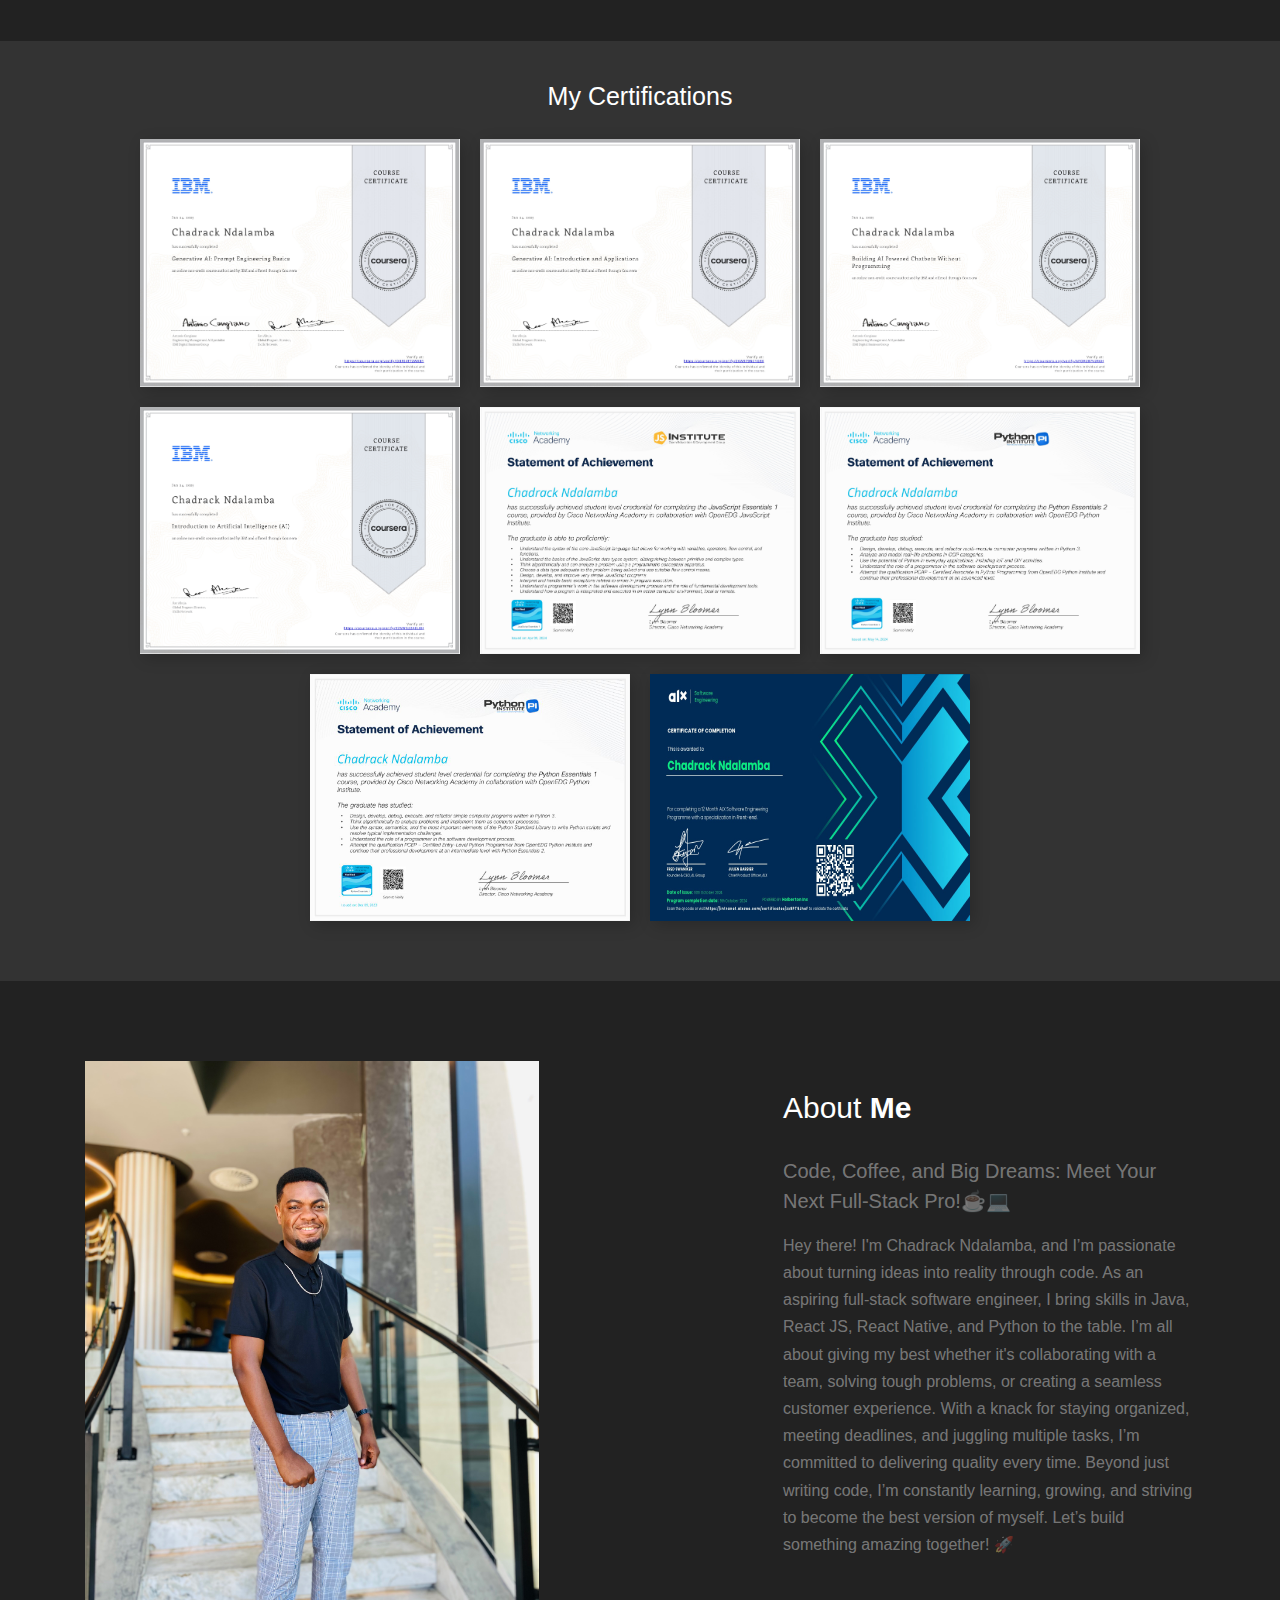
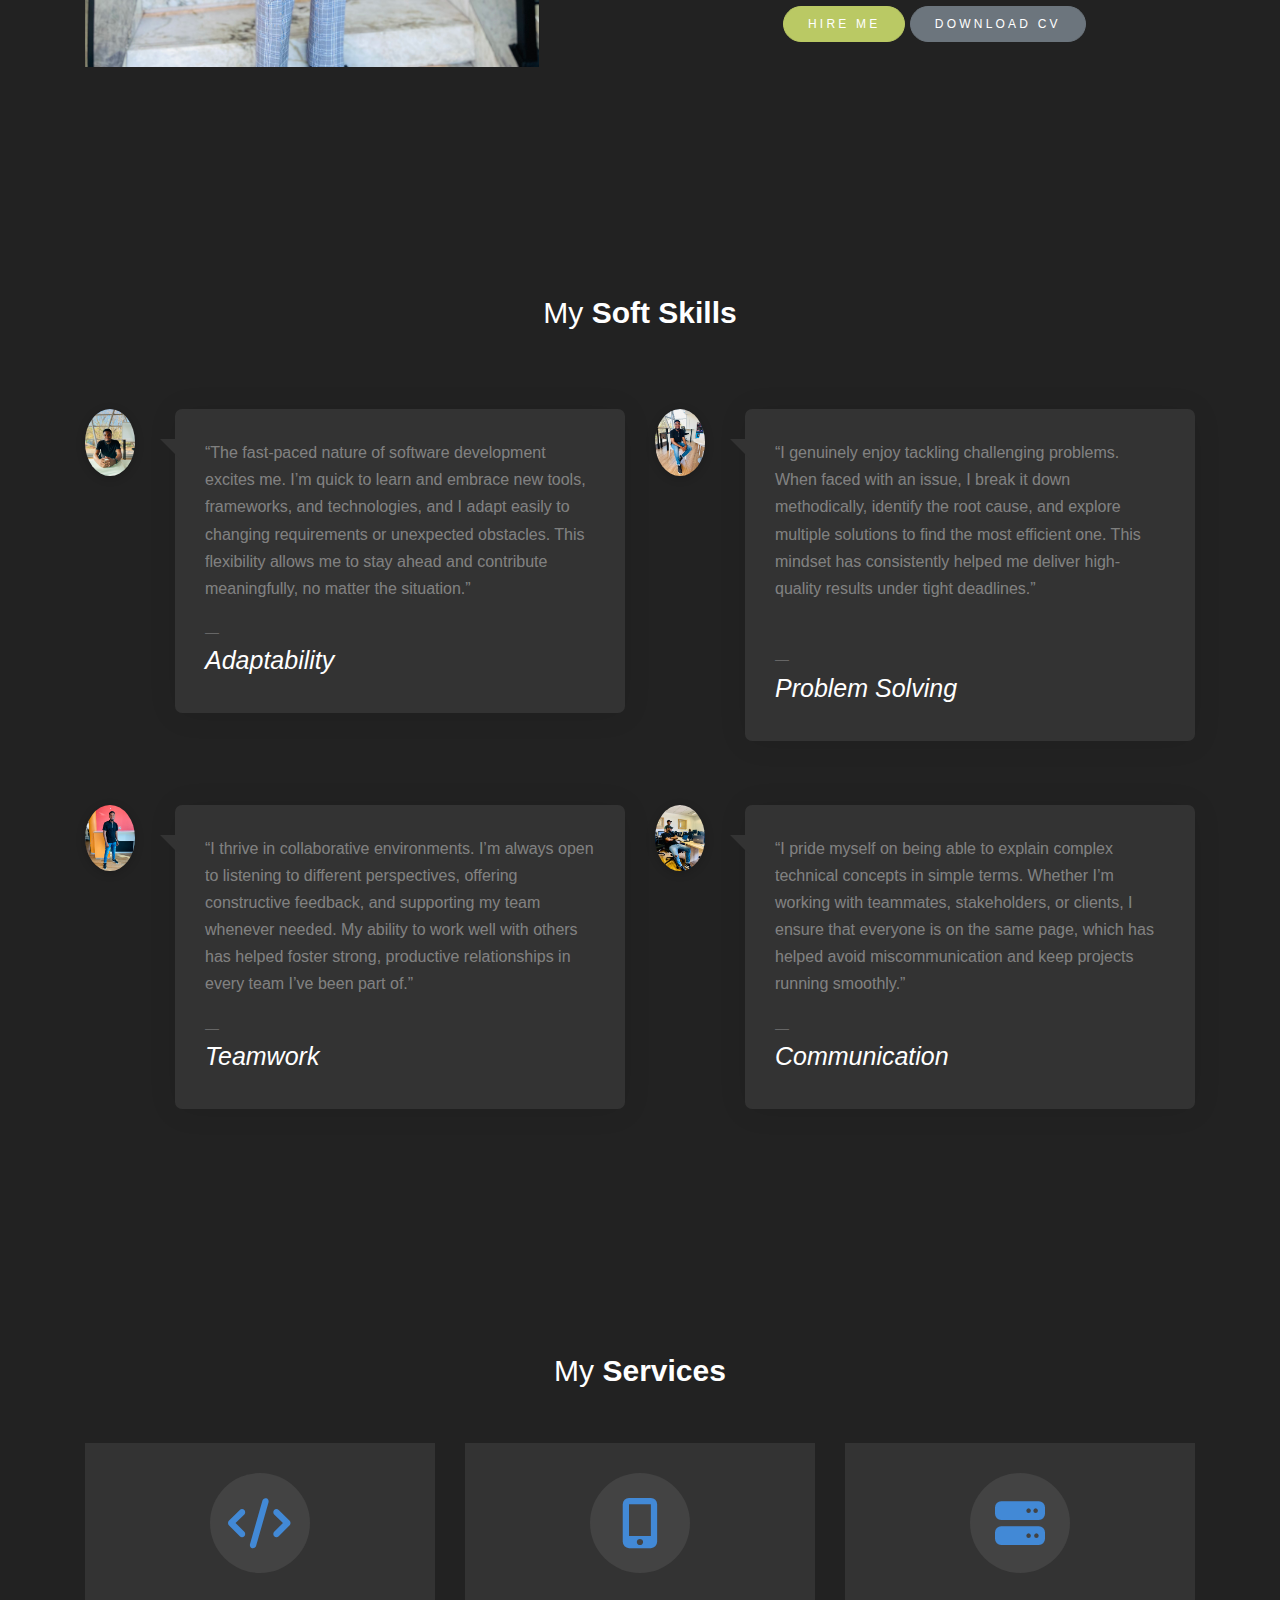
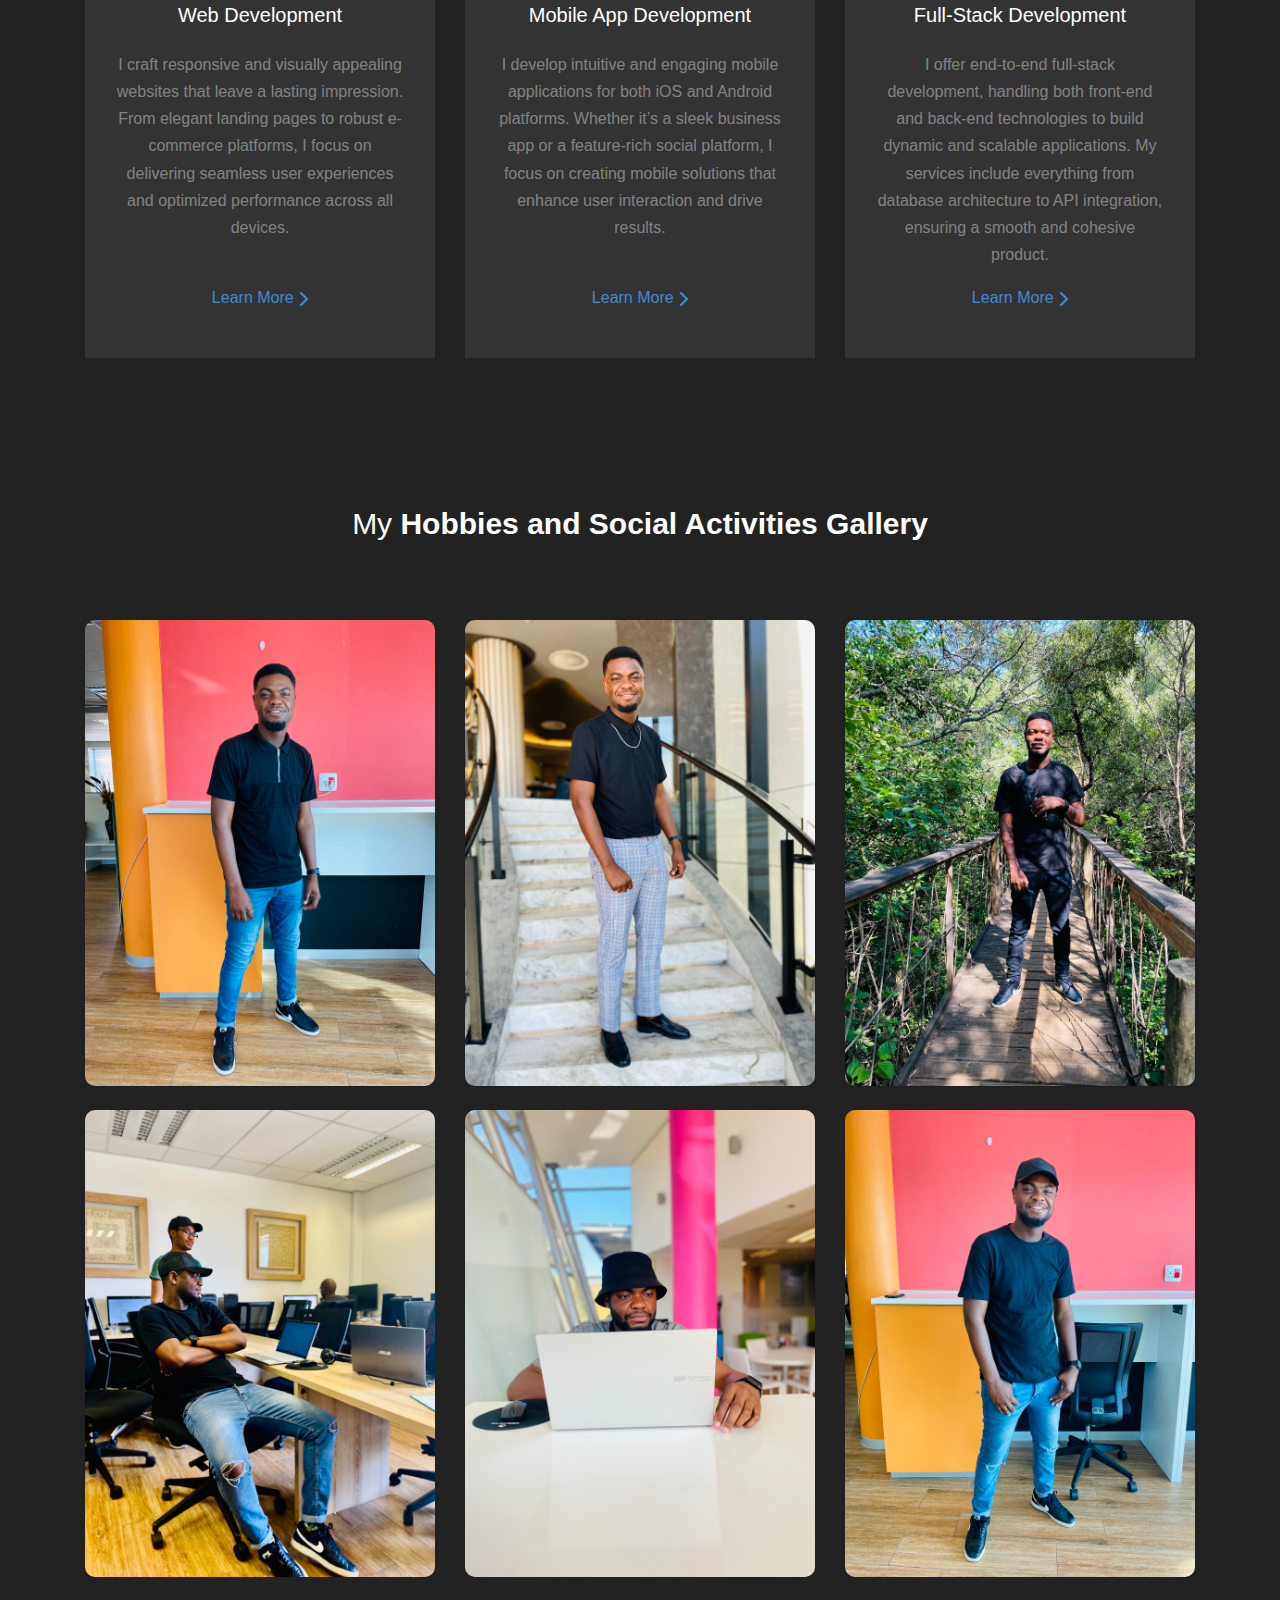
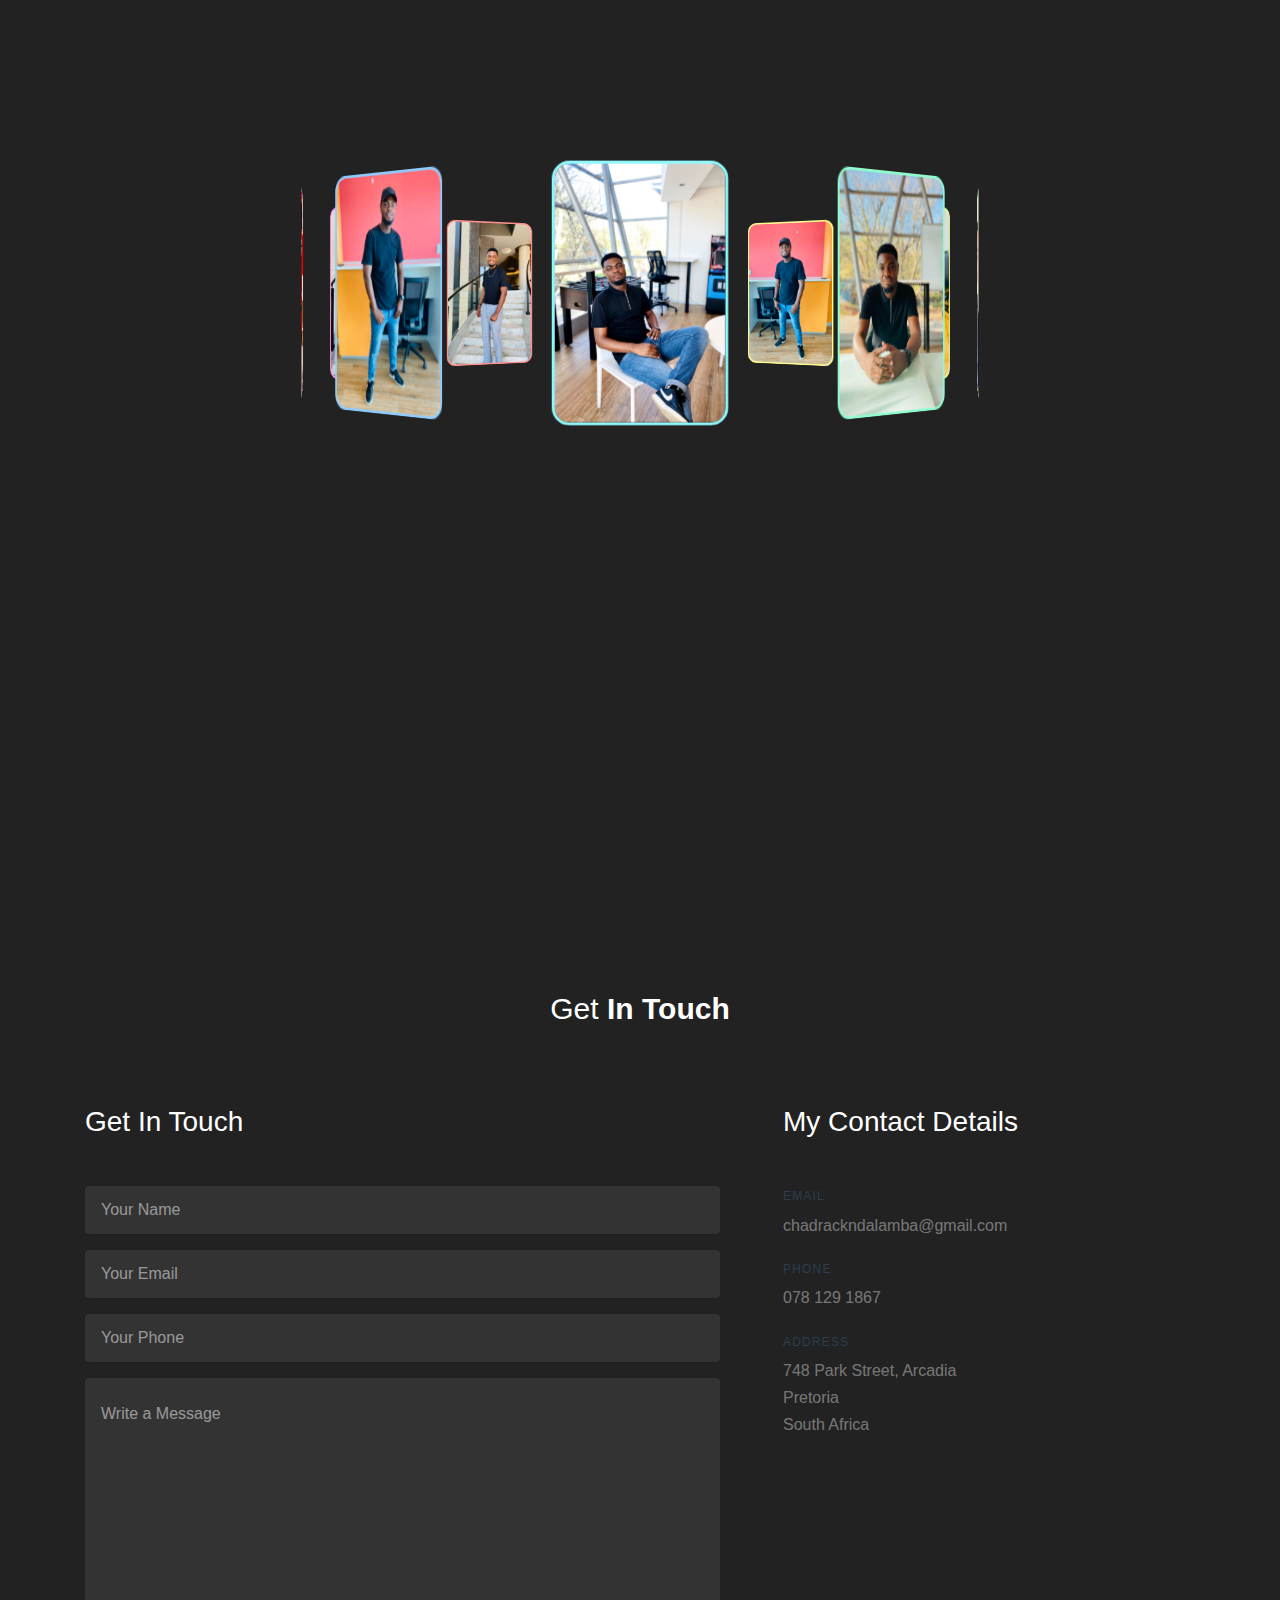
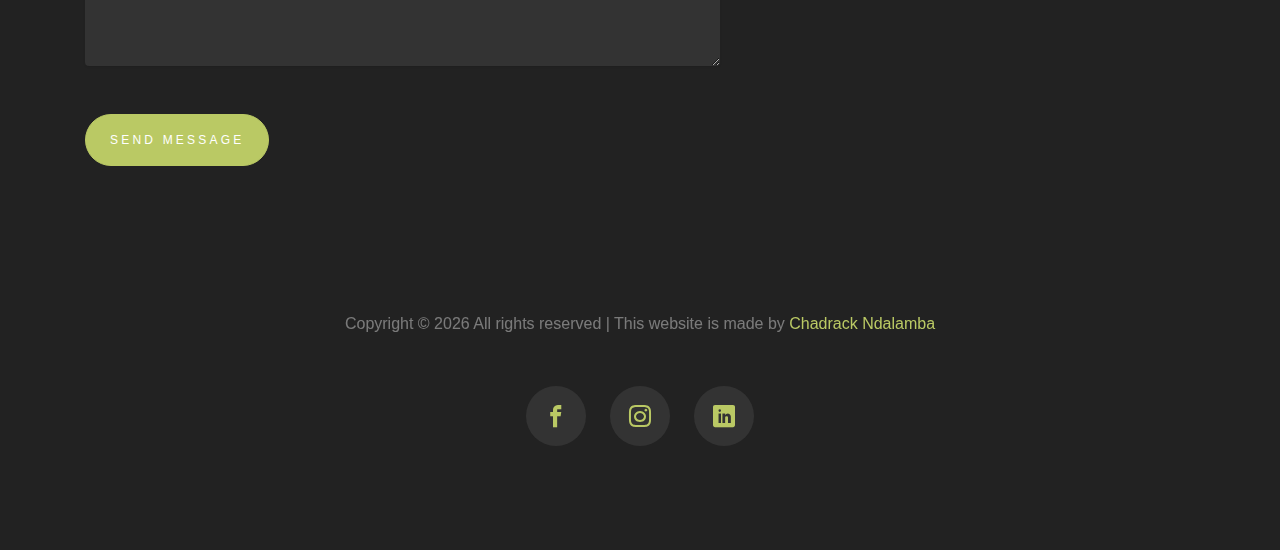
==== commit 2b792c2c: "spining image section now responsive on mobile" ====
--- a/index.html
+++ b/index.html
@@ -319,21 +319,7 @@
 						<span class="school">Mobile App Laboratory (mLAB)</span>
 					</div>
 
-					<!-- <div class="resume-item mb-4">
-						<span class="date"><span class="icon-calendar"></span> March 2013 - Present</span>
-						<h3>Lead Product Designer</h3>
-						<p>Even the all-powerful Pointing has no control about the blind texts it is an almost unorthographic.</p>
-						<span class="school">Twitter</span>
-					</div> -->
-
-					<!-- <div class="resume-item mb-4">
-						<span class="date"><span class="icon-calendar"></span> March 2013 - Present</span>
-						<h3>Lead Product Designer</h3>
-						<p>Even the all-powerful Pointing has no control about the blind texts it is an almost unorthographic.</p>
-						<span class="school">Shopify</span>
-					</div> -->
-
-
+					
 				</div>
 			</div>
 		</div>
@@ -553,7 +539,7 @@
 				</div>
 			</div>
 		</div>
-		<br>
+		<!-- <br> -->
 		<style>
 			.wrapper {
 				width: 100%;
@@ -566,7 +552,7 @@
 				overflow: hidden;
 				background-color: #222;
 			}
-	
+		
 			.inner {
 				--w: 120px;
 				--h: 180px;
@@ -583,7 +569,7 @@
 				transform: perspective(var(--perspective));
 				animation: rotating 20s linear infinite;
 			}
-	
+		
 			@keyframes rotating {
 				from {
 					transform: perspective(var(--perspective)) rotateX(var(--rotateX)) rotateY(0);
@@ -592,7 +578,7 @@
 					transform: perspective(var(--perspective)) rotateX(var(--rotateX)) rotateY(1turn);
 				}
 			}
-	
+		
 			.card {
 				position: absolute;
 				border: 2px solid rgba(var(--color-card));
@@ -601,11 +587,38 @@
 				inset: 0;
 				transform: rotateY(calc((360deg / var(--quantity)) * var(--index))) translateZ(var(--translateZ));
 			}
-	
+		
 			.img {
 				width: 100%;
 				height: 100%;
 				object-fit: cover;
+			}
+		
+			/* Responsive adjustments for mobile screens */
+			@media (max-width: 768px) {
+				.inner {
+					--w: 80px; /* Adjust width for smaller screens */
+					--h: 120px; /* Adjust height for smaller screens */
+					--translateZ: calc((var(--w) + var(--h)) + 10px); /* Adjust translateZ for smaller screens */
+					top: 30%; /* Adjust top position for smaller screens */
+				}
+		
+				.card {
+					border-radius: 8px; /* Adjust border-radius for smaller screens */
+				}
+			}
+		
+			@media (max-width: 480px) {
+				.inner {
+					--w: 60px; /* Further adjust width for very small screens */
+					--h: 90px; /* Further adjust height for very small screens */
+					--translateZ: calc((var(--w) + var(--h)) + 5px); /* Further adjust translateZ for very small screens */
+					top: 35%; /* Further adjust top position for very small screens */
+				}
+		
+				.card {
+					border-radius: 6px; /* Further adjust border-radius for very small screens */
+				}
 			}
 		</style>
 	</head>
@@ -624,7 +637,7 @@
 				<div class="card" style="--index: 9;--color-card: 142, 202, 252;"><img class="img" src="images/pics (1)/IMG_8672.jpg" alt="Gallery Image 10"></div>
 			</div>
 		</div>
-		
+	
 	</section>
 	<section class="site-section" id="section-contact">
 		<div class="container">
